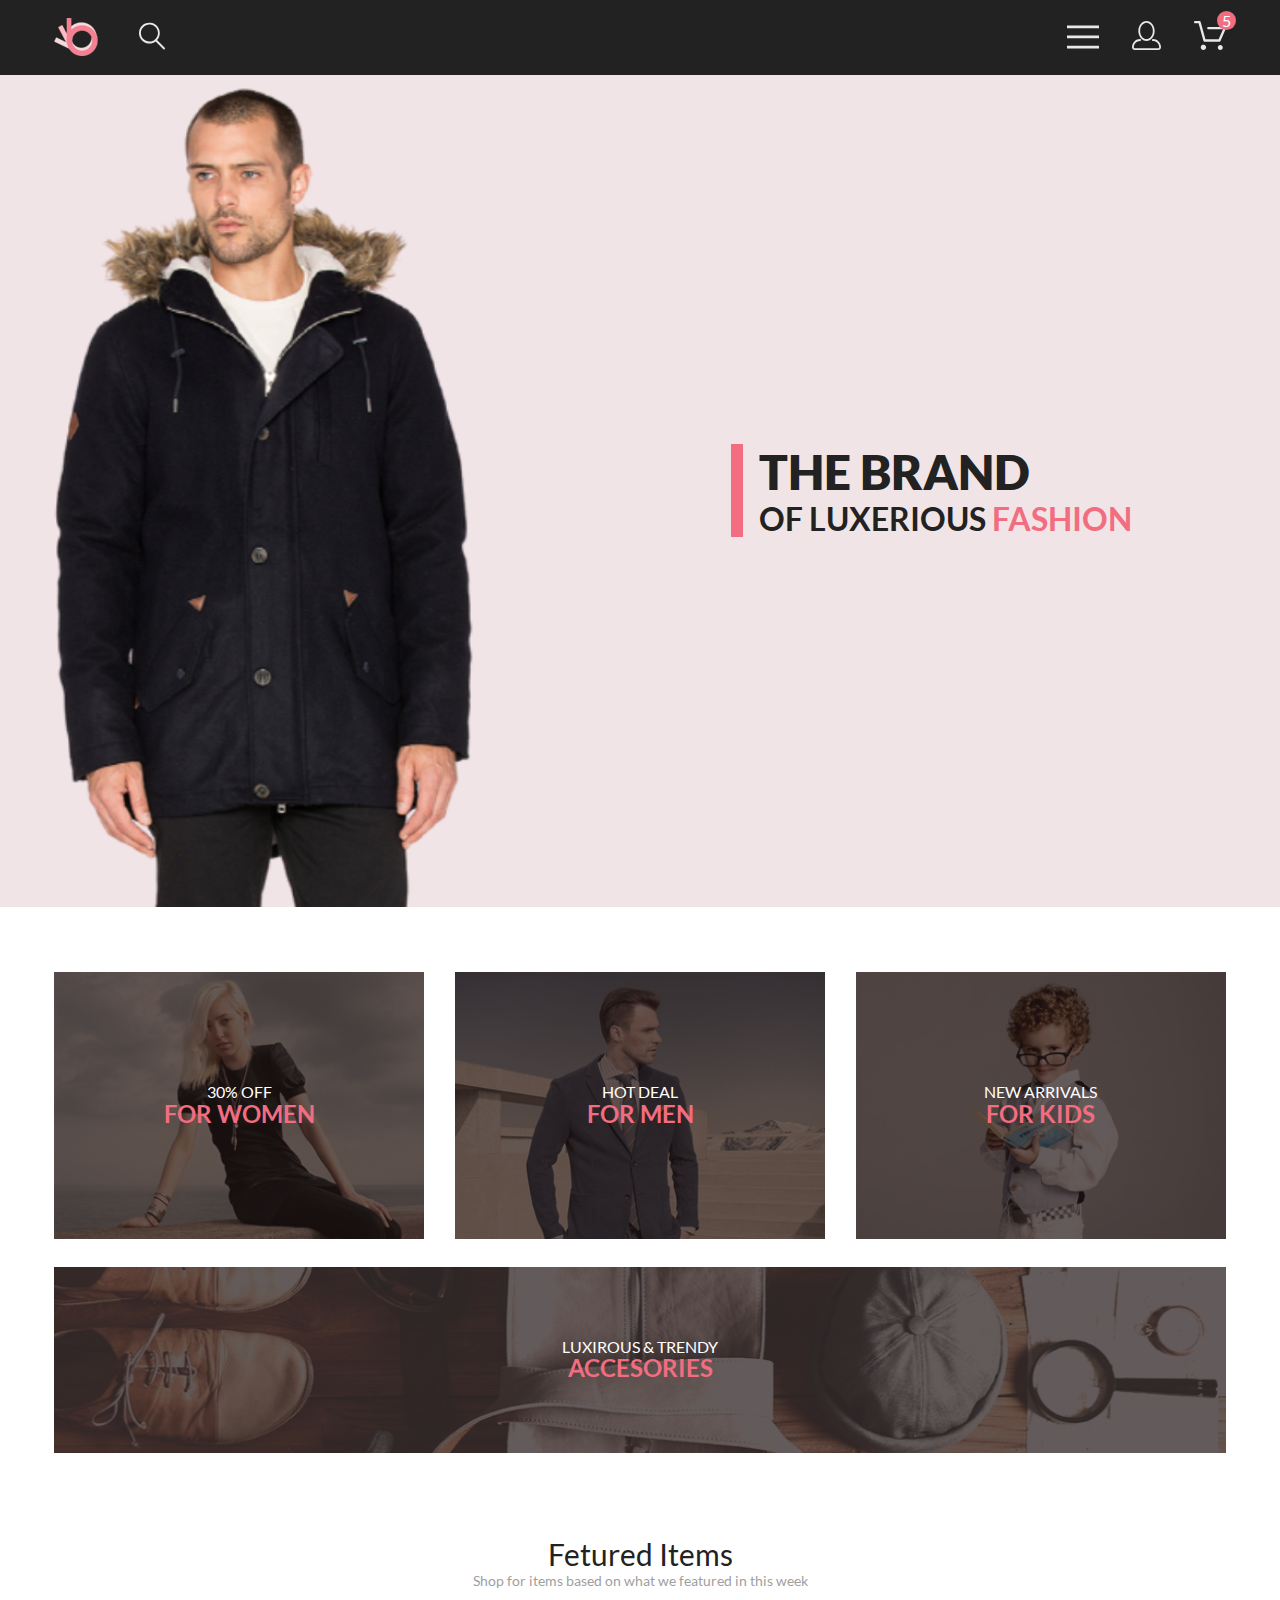
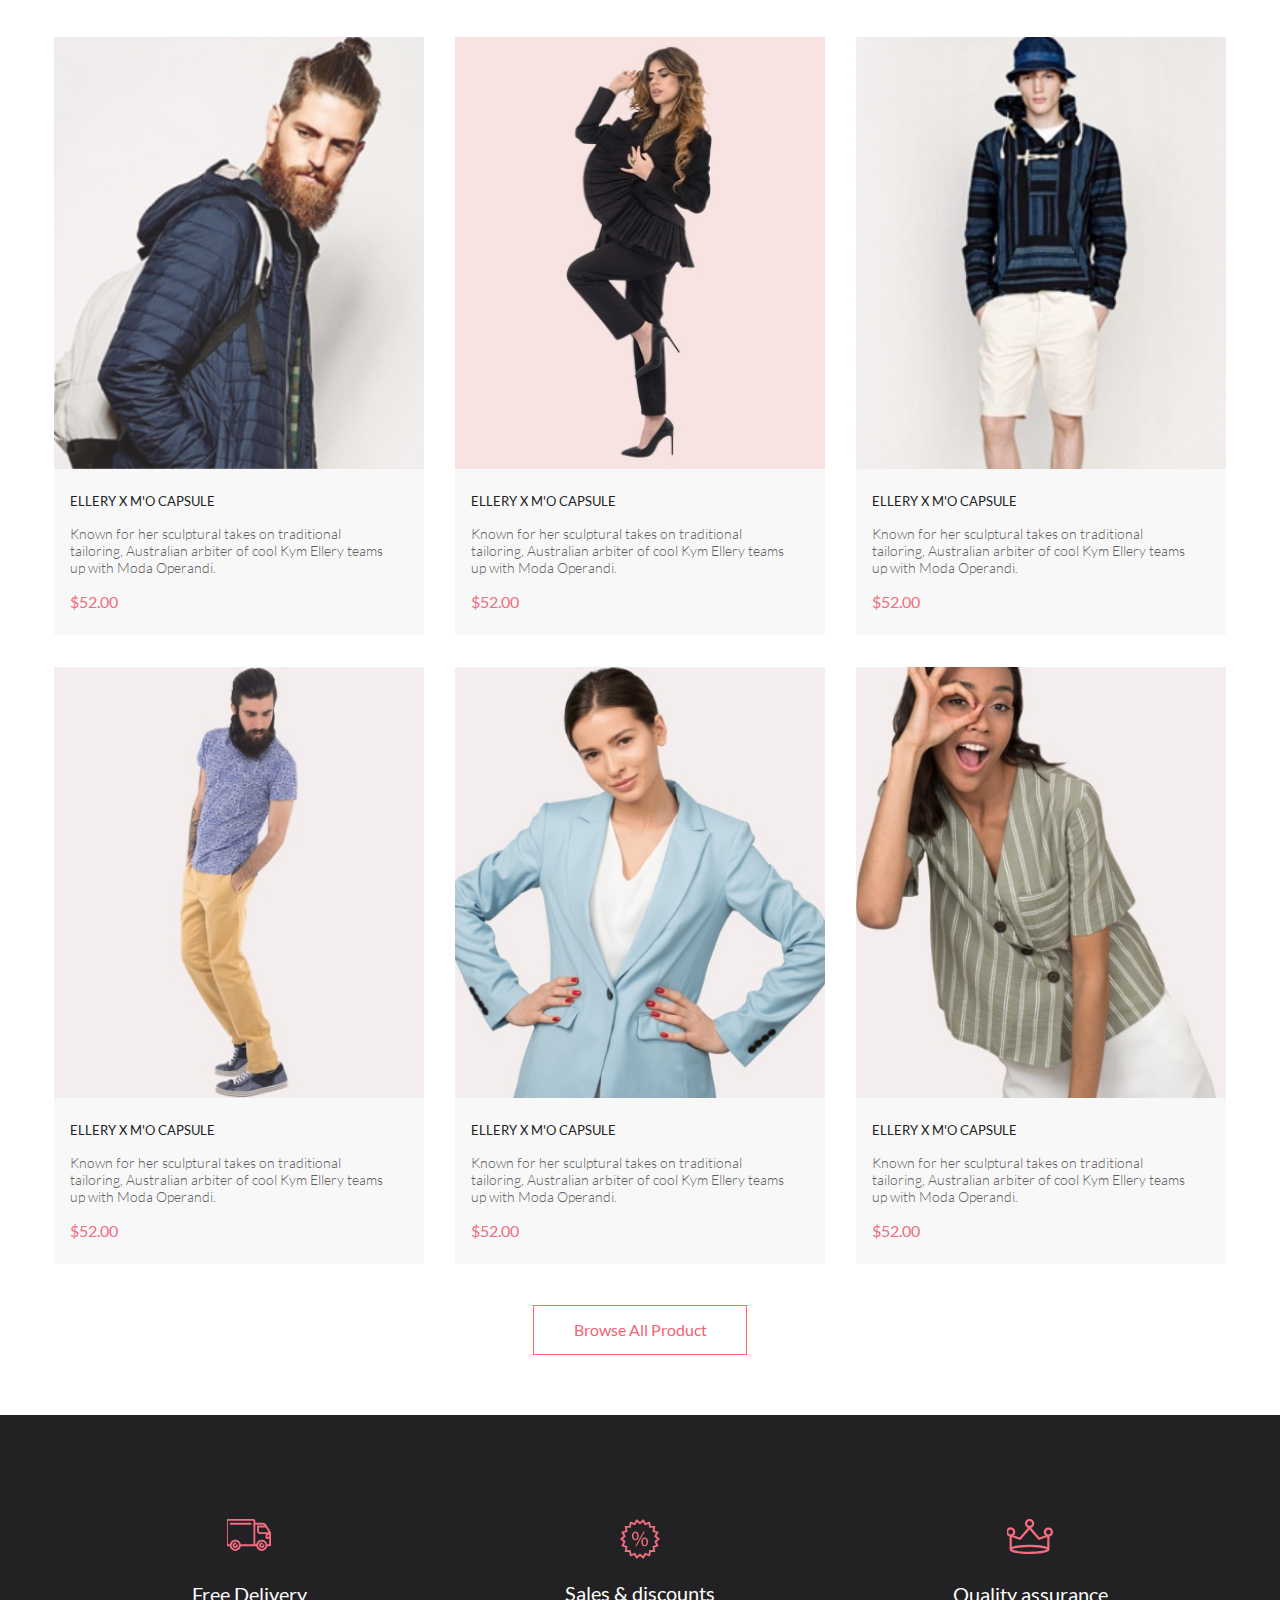
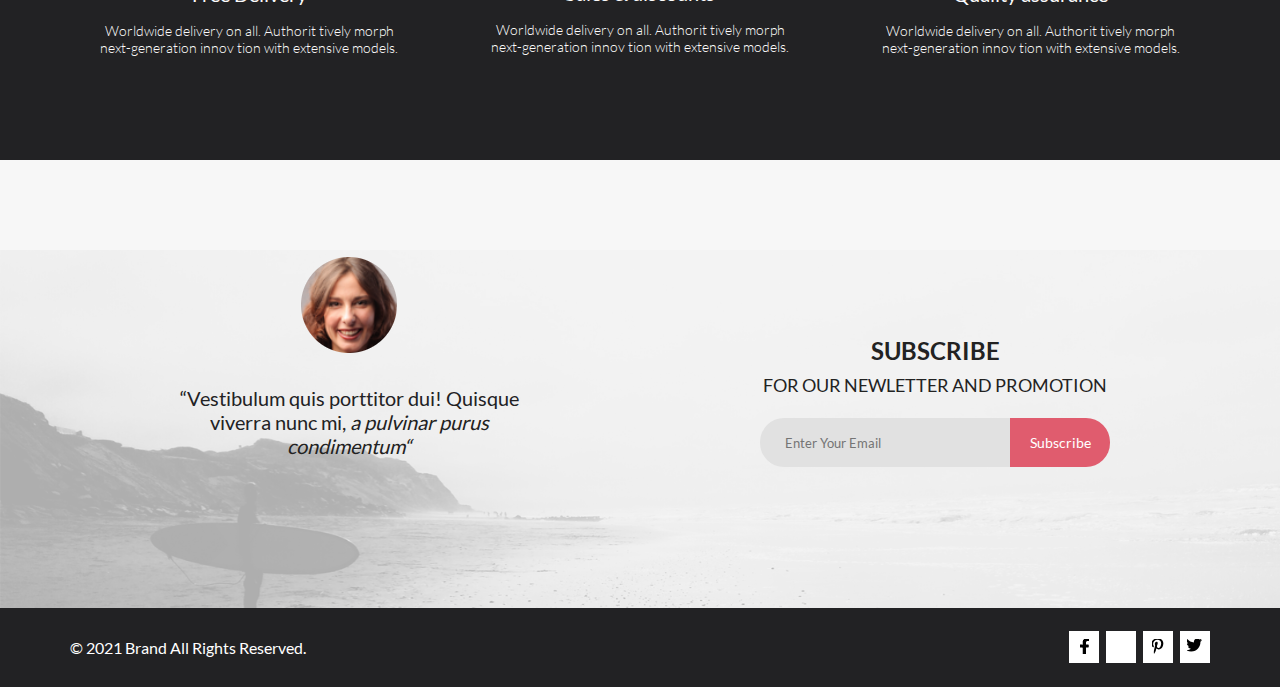
==== index.html @ 47e3161b "hw_14 mobile" ====
<!DOCTYPE html>
<html lang="en">
  <head>
    <meta charset="UTF-8" />
    <meta name="viewport" content="width=device-width, initial-scale=1.0" />
    <link rel="stylesheet" href="./css/fonts.css" />
    <link rel="stylesheet" href="./css/style.css" />
    <title>Luxerious Fashion</title>
  </head>
  <body>
    <header class="header">
      <div class="header__top">
        <div class="center flex">
          <div class="left">
            <img src="./img/header/logo.svg" alt="logo" class="logo" /><img
              src="./img/header/loupe.svg"
              alt="loupe"
              class="loupe"
            />
          </div>
          <div class="right">
            <img src="./img/header/menu.svg" alt="menu" class="menu" />
            <a href="#">
              <img src="./img/header/user.svg" alt="user" class="user" />
            </a>
            <a href="#">
              <img src="./img/header/basket.svg" alt="basket" class="basket" />
            </a>
            <div class="basket_count">5</div>
          </div>
        </div>
      </div>

      <div class="header__main">
        <div class="center flex">
          <img src="./img/header/img.png" alt="img" class="header__img" />
          <div class="header__title">
            <h1 class="header_title">THE BRAND</h1>
            <p class="subtitle">
              OF LUXERIOUS <span class="subtitle_red">FASHION</span>
            </p>
          </div>
        </div>
      </div>
    </header>

    <main class="main center">
      <div class="offer">
        <div class="offer__box">
          <img src="./img/offer/1.jpeg" alt="img" class="offer__img" />
          <div class="transparency"></div>
          <a class="content" href="#">
            <p class="offer__subtitle">30% OFF</p>
            <h2 class="offer__title">FOR WOMEN</h2>
          </a>
        </div>
        <div class="offer__box">
          <img src="./img/offer/2.jpeg" alt="img" class="offer__img" />
          <div class="transparency"></div>
          <a class="content" href="#">
            <p class="offer__subtitle">HOT DEAL</p>
            <h2 class="offer__title">FOR MEN</h2>
          </a>
        </div>
        <div class="offer__box">
          <img src="./img/offer/3.jpeg" alt="img" class="offer__img" />
          <div class="transparency"></div>
          <a class="content" href="#">
            <p class="offer__subtitle">NEW ARRIVALS</p>
            <h2 class="offer__title">FOR KIDS</h2>
          </a>
        </div>
        <div class="offer__box box4">
          <img src="./img/offer/4.jpeg" alt="img" class="offer__img box4img" />
          <div class="transparency"></div>
          <a class="content" href="#">
            <p class="offer__subtitle">LUXIROUS & TRENDY</p>
            <h2 class="offer__title">ACCESORIES</h2>
          </a>
        </div>
      </div>

      <div class="products">
        <h3 class="prodacts__title">Fetured Items</h3>
        <p class="products__subtitle">
          Shop for items based on what we featured in this week
        </p>

        <div class="products__container">
          <div class="products__item">
            <div class="producta__img_box flex">
              <img
                src="./img/products/1.jpeg"
                alt="image"
                class="products__img"
              />
              <div class="hover flex">
                <a href="#" class="hover_btn flex">
                  <img
                    src="./img/products/hover_icon.svg"
                    alt="icon"
                    class="hover_icon"
                  />
                  Add to Cart
                </a>
              </div>
            </div>
            <div class="products__content">
              <h4 class="products__name">ELLERY X M'O CAPSULE</h4>
              <p class="products__description">
                Known for her sculptural takes on traditional tailoring,
                Australian arbiter of cool Kym Ellery teams up with Moda
                Operandi.
              </p>
              <p class="products__price">$52.00</p>
            </div>
          </div>
          <div class="products__item">
            <div class="producta__img_box flex">
              <img
                src="./img/products/2.jpeg"
                alt="image"
                class="products__img"
              />
              <div class="hover flex">
                <a href="#" class="hover_btn flex">
                  <img
                    src="./img/products/hover_icon.svg"
                    alt="icon"
                    class="hover_icon"
                  />
                  Add to Cart
                </a>
              </div>
            </div>
            <div class="products__content">
              <h4 class="products__name">ELLERY X M'O CAPSULE</h4>
              <p class="products__description">
                Known for her sculptural takes on traditional tailoring,
                Australian arbiter of cool Kym Ellery teams up with Moda
                Operandi.
              </p>
              <p class="products__price">$52.00</p>
            </div>
          </div>
          <div class="products__item">
            <div class="producta__img_box flex">
              <img
                src="./img/products/3.jpeg"
                alt="image"
                class="products__img"
              />
              <div class="hover flex">
                <a href="#" class="hover_btn flex">
                  <img
                    src="./img/products/hover_icon.svg"
                    alt="icon"
                    class="hover_icon"
                  />
                  Add to Cart
                </a>
              </div>
            </div>
            <div class="products__content">
              <h4 class="products__name">ELLERY X M'O CAPSULE</h4>
              <p class="products__description">
                Known for her sculptural takes on traditional tailoring,
                Australian arbiter of cool Kym Ellery teams up with Moda
                Operandi.
              </p>
              <p class="products__price">$52.00</p>
            </div>
          </div>
          <div class="products__item">
            <div class="producta__img_box flex">
              <img
                src="./img/products/4.jpeg"
                alt="image"
                class="products__img"
              />
              <div class="hover flex">
                <a href="#" class="hover_btn flex">
                  <img
                    src="./img/products/hover_icon.svg"
                    alt="icon"
                    class="hover_icon"
                  />
                  Add to Cart
                </a>
              </div>
            </div>
            <div class="products__content">
              <h4 class="products__name">ELLERY X M'O CAPSULE</h4>
              <p class="products__description">
                Known for her sculptural takes on traditional tailoring,
                Australian arbiter of cool Kym Ellery teams up with Moda
                Operandi.
              </p>
              <p class="products__price">$52.00</p>
            </div>
          </div>
          <div class="products__item">
            <div class="producta__img_box flex">
              <img
                src="./img/products/5.jpeg"
                alt="image"
                class="products__img"
              />
              <div class="hover flex">
                <a href="#" class="hover_btn flex">
                  <img
                    src="./img/products/hover_icon.svg"
                    alt="icon"
                    class="hover_icon"
                  />
                  Add to Cart
                </a>
              </div>
            </div>
            <div class="products__content">
              <h4 class="products__name">ELLERY X M'O CAPSULE</h4>
              <p class="products__description">
                Known for her sculptural takes on traditional tailoring,
                Australian arbiter of cool Kym Ellery teams up with Moda
                Operandi.
              </p>
              <p class="products__price">$52.00</p>
            </div>
          </div>
          <div class="products__item">
            <div class="producta__img_box flex">
              <img
                src="./img/products/6.jpeg"
                alt="image"
                class="products__img"
              />
              <div class="hover flex">
                <a href="#" class="hover_btn flex">
                  <img
                    src="./img/products/hover_icon.svg"
                    alt="icon"
                    class="hover_icon"
                  />
                  Add to Cart
                </a>
              </div>
            </div>
            <div class="products__content">
              <h4 class="products__name">ELLERY X M'O CAPSULE</h4>
              <p class="products__description">
                Known for her sculptural takes on traditional tailoring,
                Australian arbiter of cool Kym Ellery teams up with Moda
                Operandi.
              </p>
              <p class="products__price">$52.00</p>
            </div>
          </div>
        </div>
        <a class="products__button flex" href="#">Browse All Product</a>
      </div>
    </main>

    <footer>
      <div class="footer__top flex padding_center">
        <div class="footer__top_item">
          <img src="./img/footer/icon1.svg" alt="icon" class="footer__icon1" />
          <h4 class="footer__top_title">Free Delivery</h4>
          <p class="footer__top_text">
            Worldwide delivery on all. Authorit tively morph next-generation
            innov tion with extensive models.
          </p>
        </div>
        <div class="footer__top_item">
          <img src="./img/footer/icon2.svg" alt="icon" class="footer__icon2" />
          <h4 class="footer__top_title">Sales & discounts</h4>
          <p class="footer__top_text">
            Worldwide delivery on all. Authorit tively morph next-generation
            innov tion with extensive models.
          </p>
        </div>
        <div class="footer__top_item">
          <img src="./img/footer/icon3.svg" alt="icon" class="footer__icon3" />
          <h4 class="footer__top_title">Quality assurance</h4>
          <p class="footer__top_text">
            Worldwide delivery on all. Authorit tively morph next-generation
            innov tion with extensive models.
          </p>
        </div>
      </div>

      <div class="footer__main">
        <div class="footer__transparensy">
          <div class="footer__main_container flex padding_center">
            <div class="footer__main_left">
              <img
                src="./img/footer/Intersect.png"
                alt="avatar"
                class="avatar"
              />
              <p class="left_text">
                “Vestibulum quis porttitor dui! Quisque viverra nunc mi,
                <i
                  >a pulvinar purus<br />
                  condimentum“</i
                >
              </p>
            </div>
            <div class="footer__main_right">
              <h3 class="right_title">SUBSCRIBE</h3>
              <p class="right_subtitle">FOR OUR NEWLETTER AND PROMOTION</p>
              <form class="form" action="#">
                <input
                  class="input"
                  type="email"
                  placeholder="Enter Your Email" required
                />
                <button class="subscribe_btn" type="submit">Subscribe</button>
              </form>
            </div>
          </div>
        </div>
      </div>

      <div class="footer__bottom padding_center flex">
        <p class="footer__copyright">© 2021 Brand All Rights Reserved.</p>
        <div class="social flex">
          <a href="#" class="social_wrop">
            <img
              class="social_img"
              src="./img/footer/fasebook.png"
              alt="social"
            />
          </a>
          <a href="#" class="social_wrop">
            <img
              class="social_img"
              src="./img/footer/instagramm.svg"
              alt="social"
            />
          </a>
          <a href="#" class="social_wrop">
            <img
              class="social_img"
              src="./img/footer/pinterest.svg"
              alt="social"
            />
          </a>
          <a href="#" class="social_wrop">
            <img
              class="social_img"
              src="./img/footer/twitter.svg"
              alt="social"
            />
          </a>
        </div>
      </div>
    </footer>
  </body>
</html>
---- css/fonts.css ----
@font-face {
    font-family: Lato;
    font-weight: 900;
    font-style: normal;
    src: local("Lato"),
         url("../fonts/Lato-Black.woff2") format('woff2'),
         url("../fonts/Lato-Black.woff") format('woff'),
         url("../fonts/Lato-Black.eot") format('eot');
    font-display: swap;
  }
  @font-face {
    font-family: Lato;
    font-weight: 700;
    font-style: normal;
    src: local("Lato"),
         url("../fonts/Lato-Bold.woff2") format('woff2'),
         url("../fonts/Lato-Bold.woff") format('woff'),
         url("../fonts/Lato-Bold.eot") format('eot');
    font-display: swap; 
    /* При такой стратегии браузер практически сразу отображает текст запасным шрифтом, а затем, когда подгружен нужный шрифт, переключается на него. */
  }
  @font-face {
    font-family: Lato;
    font-weight: 400;
    font-style: normal;
    src: local("Lato"),
         url("../fonts/Lato-Regular.woff2") format('woff2'),
         url("../fonts/Lato-Regular.woff") format('woff'),
         url("../fonts/Lato-Regular.eot") format('eot');
    font-display: swap;
  }

@font-face {
    font-family: Lato;
    font-weight: 300;
    src: local("Lato"),
         url("../fonts/Lato-Light.woff2") format("woff2"),
         url("../fonts/Lato-Light.woff") format("woff"),
         url("../fonts/Lato-Light.eot") format("eot");
         font-display: swap;
}
---- css/style.css ----
*{
    margin: 0;
    padding: 0;
    font-family: Lato, sans-serif;
    color: rgb(34, 34, 34);
}
a{
     text-decoration: none;
}

/* ============================================================== */
.center{
     max-width: 1172px;
     margin: 0 auto;
     padding: 0 16px 0 16px;
}
.padding_center{
     padding-left: calc(50% - 586px);
     padding-right: calc(50% - 586px);
}
.flex{
     display: flex;
     justify-content: space-between;
     align-items: center;
}

/* ============================================================== */
.header__top{
     background-color: rgb(34, 34, 34);
     min-height: 57px;
     padding-top: 18px;

}
.left{
     gap: 41px;
     display: flex;
}
.right{
     gap: 33px;
     display: flex;
     position: relative;
}
.basket_count{
     width: 19px;
     height: 19px;
     background-color: rgb(241, 109, 127);
     border-radius: 50%;
     position: absolute;
     right: -10px;
     top: -10px;
     color: white;
     text-align: center;
}

.header__main{
     background-color: rgb(241, 228, 230);
     justify-content: space-between;
}
.header__img{
     width: 35.85%;
}
.header__title{
     padding-left: 16px;
     border-left: 12px solid rgb(241, 109, 127);
     margin-right: 7.31vw;
     
}
.header_title{
     font-weight: 900;
     font-size: 48px;
     line-height: 116%;
}
.subtitle{font-weight: 700;
font-size: 32px;
line-height: 116%;
}
.subtitle_red{
     color: rgb(241, 109, 127);
}
/* =============================================================== */
/* =============================================================== */

.offer{
     padding-top: 65px;
     display: grid;
     grid-template-columns: repeat(3, 1fr);
     gap: 2.63%;
}
.box4{
     grid-column: 1/4;
     grid-row: 2/3;
     margin-top: 16px;
}

.offer__box{
     position: relative;
     display: flex;
     align-items: center;
     justify-content: center;
     transition: all 0.4s;
}
/* .offer__box:hover{
     .transparency{
          background-color: rgba(33, 22, 22, 0.0);
     }
}     */
.transparency{
     position: absolute;
     width: 100%;
     height: 100%;
     z-index: 2;
     background-color: rgba(33, 22, 22, 0.7);
}
.offer__img{
     width: 100%;
}
.content{
     position: absolute;
     z-index: 3;
     text-align: center;
     padding: 30px;
}
.offer__title{
     color: rgb(241, 109, 127);
     font-weight: 700;
     font-size: 24px;
     line-height: 110%;
}
.offer__subtitle{
     font-weight: 400;
     font-size: 16px;
     color: rgb(255, 255, 255);
     line-height: 110%;
}
/* =============================================================== */
/* =============================================================== */

.products{
     text-align: center;
     margin-top: 96px;

}
.prodacts__title{
     font-weight: 400;
     font-size: 30px;
     line-height: 36px;
}
.products__subtitle{
     font-weight: 400;
     font-size: 14px;
     line-height: 17px;
     color: rgb(159, 159, 159);
     padding-bottom: 48px;
}
/* ======================= */
.products__container{
     display: grid;
     grid-template-columns: repeat(3, 1fr);
     gap: 2.63%;
     padding-bottom: 24px;
}
.products__item{
     display: flex;
     flex-wrap: wrap;
     transition: all 0.4s;
}
.products__item:hover{
     .hover{
          display: flex;
     }
}

.products__content{
     padding: 24px 28px 24px 16px;
     text-align: left;
     background-color: rgb(248, 248, 248);
     width: 100%;
}
.products__img{
     display: block;
     width: 100%;
}
.products__name{
     font-weight: 400;
     font-size: 13px;
     line-height: 16px;
     padding-bottom: 16px;
}
.products__description{
     font-weight: 300;
     font-size: 14px;
     line-height: 17px;
     color: rgb(93, 93, 93);
     max-width: 315px;
}
.products__price{
     color: rgb(241, 109, 127);
     font-weight: 400;
     font-size: 16px;
     line-height: 19px;
     padding-top: 16px;
}
.producta__img_box {
     width: 100%;
     position: relative;
}

.hover{
     display: none;
     position: absolute;
     z-index: 2;
     width: 100%;
     height: 100%;
     background-color: rgba(58, 56, 56, 0.86);
     justify-content: center;

}
.hover_btn{
     color: rgb(255, 255, 255);
     font-weight: 400;
     font-size: 14px;
     line-height: 17px;
     border: 1px solid rgb(255, 255, 255);
     width: 139px;
     height: 44px;
     gap: 11px;
     justify-content: center;
}

/* ========================== */

.products__button{
     width: 212px;
     height: 48px;
     margin: 48px auto 60px auto;
     color: rgb(242, 99, 118);
     font-weight: 400;
     font-size: 16px;
     line-height: 19px;
     border: 1px solid #FF6A6A;
     justify-content: center;
}
.products__button:hover{
     background-color: rgb(242, 99, 118);
     color: white;
}

/* =============================================================== */
/* =============================================================== */

.footer__top{
     background-color: rgb(34, 34, 36);
     padding-top: 80px;
     padding-bottom: 80px;
}
.footer__top_item{
     padding: 24px;
     text-align: center;
}

.footer__icon1{
     padding-bottom: 28.07px;
}
.footer__icon2{
     padding-bottom: 19.07px;
}
.footer__icon3{
     padding-bottom: 25.06px;
}
.footer__top_title{
     font-weight: 400;
     font-size: 19.96px;
     line-height: 24px;
     color: rgb(251, 251, 251);
}
.footer__top_text{
     max-width: 360px;
     font-weight: 300;
     font-size: 13.97px;
     line-height: 17px;
     color: rgb(251, 251, 251);
     padding: 16px 16px 0 16px;
}
/* ======================*/

.footer__main{
     min-height: 448px;
     max-height: 614px;
     background-image: 
     url("../img/footer/fon.jpeg");
     background-position: bottom;
     background-repeat: no-repeat;
     background-size: 100%;
}
.footer__transparensy{
     position: absolute;
     z-index: 1;
     width: 100%;
     min-height: 448px;
     max-height: 614px;
     background-color: rgba(244, 244, 244, 0.7);
}
.footer__main_container{
     justify-content: space-around;
}
.footer__main_left{
     margin-top: 97px;
     margin-bottom: 126px;
     text-align: center;
}
.left_text{
     padding-top: 30px;
     padding-bottom: 20px;
     font-weight: 400;
     font-size: 20px;
     color: rgb(34, 34, 36);
     max-width: 359.45px;
}
.footer__main_right{
     color: rgb(34, 34, 36);
     text-align: center;
     margin-top: 53px;
}
.right_title{
     font-weight: 700;
     font-size: 24px;
     line-height: 2px;
     padding-bottom: 32px;
}
.right_subtitle{
     font-weight: 400;
     font-size: 18px;
     line-height: 2px;
     padding-bottom: 32px;

}
.input{
     width: 226px;
     height: 49px;
     background-color: rgb(225, 225, 225);
     border: 0;
     border-radius: 24px 0 0 24px;
     padding-left: 25px;
}
.subscribe_btn{
     background-color: rgb(224, 92, 110);
     width: 100px;
     height: 49px;
     border-radius: 0 24px 24px 0;
     border: 0;
     color: white;
     font-weight: 400;
     font-size: 14px;
     line-height: 17px;
     margin-left: -4px;
}
     
/* ======================*/
.footer__bottom{
     height: 79px;
     background-color: rgb(34, 34, 36);
}
.footer__copyright{
     font-weight: 400;
     font-size: 16px;
     line-height: 19px;
     color: white;
     display: block;
     margin-left: 16px;
}
.social{
     width: 148px;
     margin-right: 16px;
}
.social_wrop{

     width: 31.45px;
     height: 32px;
     margin-left: 7.29px;
     background-color: #fff;
     text-align: center;
}
.social_wrop:hover{
     background-color: rgb(241, 109, 127);
     color: white;
}
.social_img{
     padding-top: 8px;
}
/* =============================================================== */
/* =============================================================== */


@media screen and (max-width: 1024px) {
     .center{
          max-width: 768px;
     }
     .logo {
          padding-left: 16px;
     }
     .basket{
          padding-right: 16px;
     }
     .basket_count{
          right: 6px;
          top: -10px;
     
     }
     .header_title{
          font-size: 44px;
     }
     .subtitle{
          font-size: 24px;
     }
     .header__title{
          margin-right: 4.43vw;
          min-height: 92px;
     }
     .header__img{
          width: 186px;
          margin-left: 11.72vw;
     }
     .box4{
          margin-top: 10px;
     }
     .products{
          margin-top: 109px;
     }
     .products__container{
          gap: 16px;
          grid-template-columns: repeat(2, 1fr);
          padding-bottom: 0;
     }
     .products__button{
          margin: 32.5px auto 64.5px auto;
     }
     .footer__top{
          padding-top: 48px;
          padding-bottom: 64px;
          /* padding-left: calc(50% - 393px);
          padding-right: calc(50% - 393px); */
          flex-direction: column;
     }
     .footer__main, .footer__transparensy{
          height: 614px;
     }
     .footer__main{
          background-image: url("../img/footer/ipad_fon.jpeg");
          width: 100vw;
          background-position: bottom -80px left -10px;
     }
     .footer__main_container{
          flex-direction: column;
          justify-content: start;
     }
     .footer__main_left{
          margin-top: 64px;
          margin-bottom: 48px;
     }

     .footer__main_right{
          margin-top: 0;
     }
}
@media screen and (max-width: 767px){
     .center{
          max-width: 375px;
     }
     .padding_center{
          padding-left: calc(50% - 187.5px);
          padding-right: calc(50% - 187.5px);
     }
     .right{gap: 0;}
     .basket{display: none;}
     .header__img{display: none;}
     .user{display: none;}
     .basket_count{display: none;}

     .header__main{
          min-height: 363px;
          display: flex;
          justify-content: center;
          align-items: center;
     }
     .header__title{
          padding-left: 15px;
          margin-right: 0;

     }
     .header_title{
          font-size: 38px;
     }
     .subtitle{
          font-size: 20px;
     }
     .main{
          padding: 0 8px 0 8px;
     }
     .products__container{
          gap: 15.61px;
          grid-template-columns: 1fr;
          padding-bottom: 0;
     }
     .offer{
          padding-top: 65px;
          margin-left: 8px;
          margin-right: 8px;
          display: flex;
          flex-direction: column;
          gap: 32px;
     }
     .box4img{display: none;}
     .box4{
          background-image: url("../img/offer/4_mbl.jpeg");
          height: 110.76px;
          margin-top: 0;
     }
     .products{
          margin-top: 64px;
     }
     .products__subtitle{
          padding-bottom: 57.7px;
     }
     .products__button{
          margin: 40.61px auto 96px auto;
     }
     .footer__top{
          padding-top: 48px;
          padding-bottom: 81px;
          gap: 46.7px;
     }
     .footer__top_item{
          padding-top: 0;
          padding-bottom: 0;
     }
     .left_text{
          font-size: 18px;
     }
     .right_subtitle{
          font-size: 14px;
          padding-bottom: 22.15px;
     
     }
     .footer__main{
          background-position: center ;
          background-size: cover;
     }
     .footer__bottom{
          flex-direction: column-reverse;
          padding-top: 43px;
          padding-bottom: 9px;
          gap: 40px;
     }

}
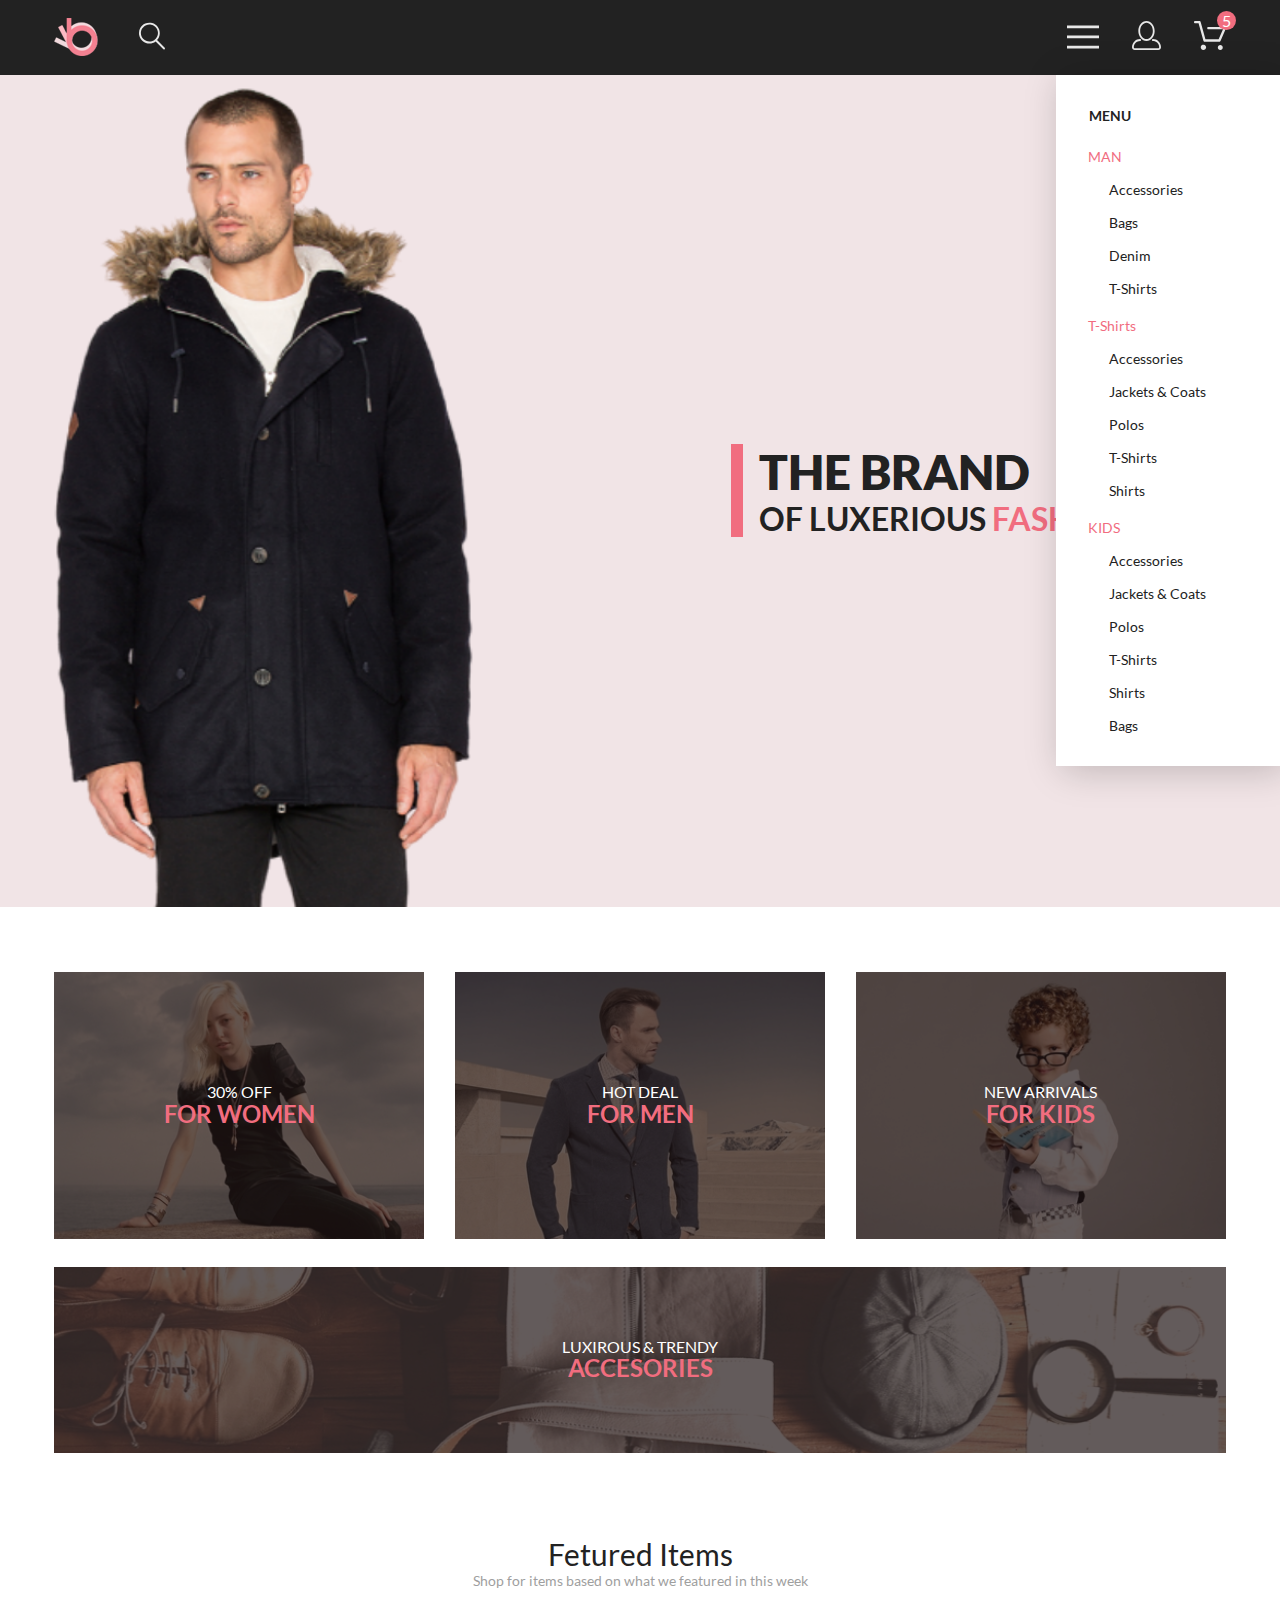
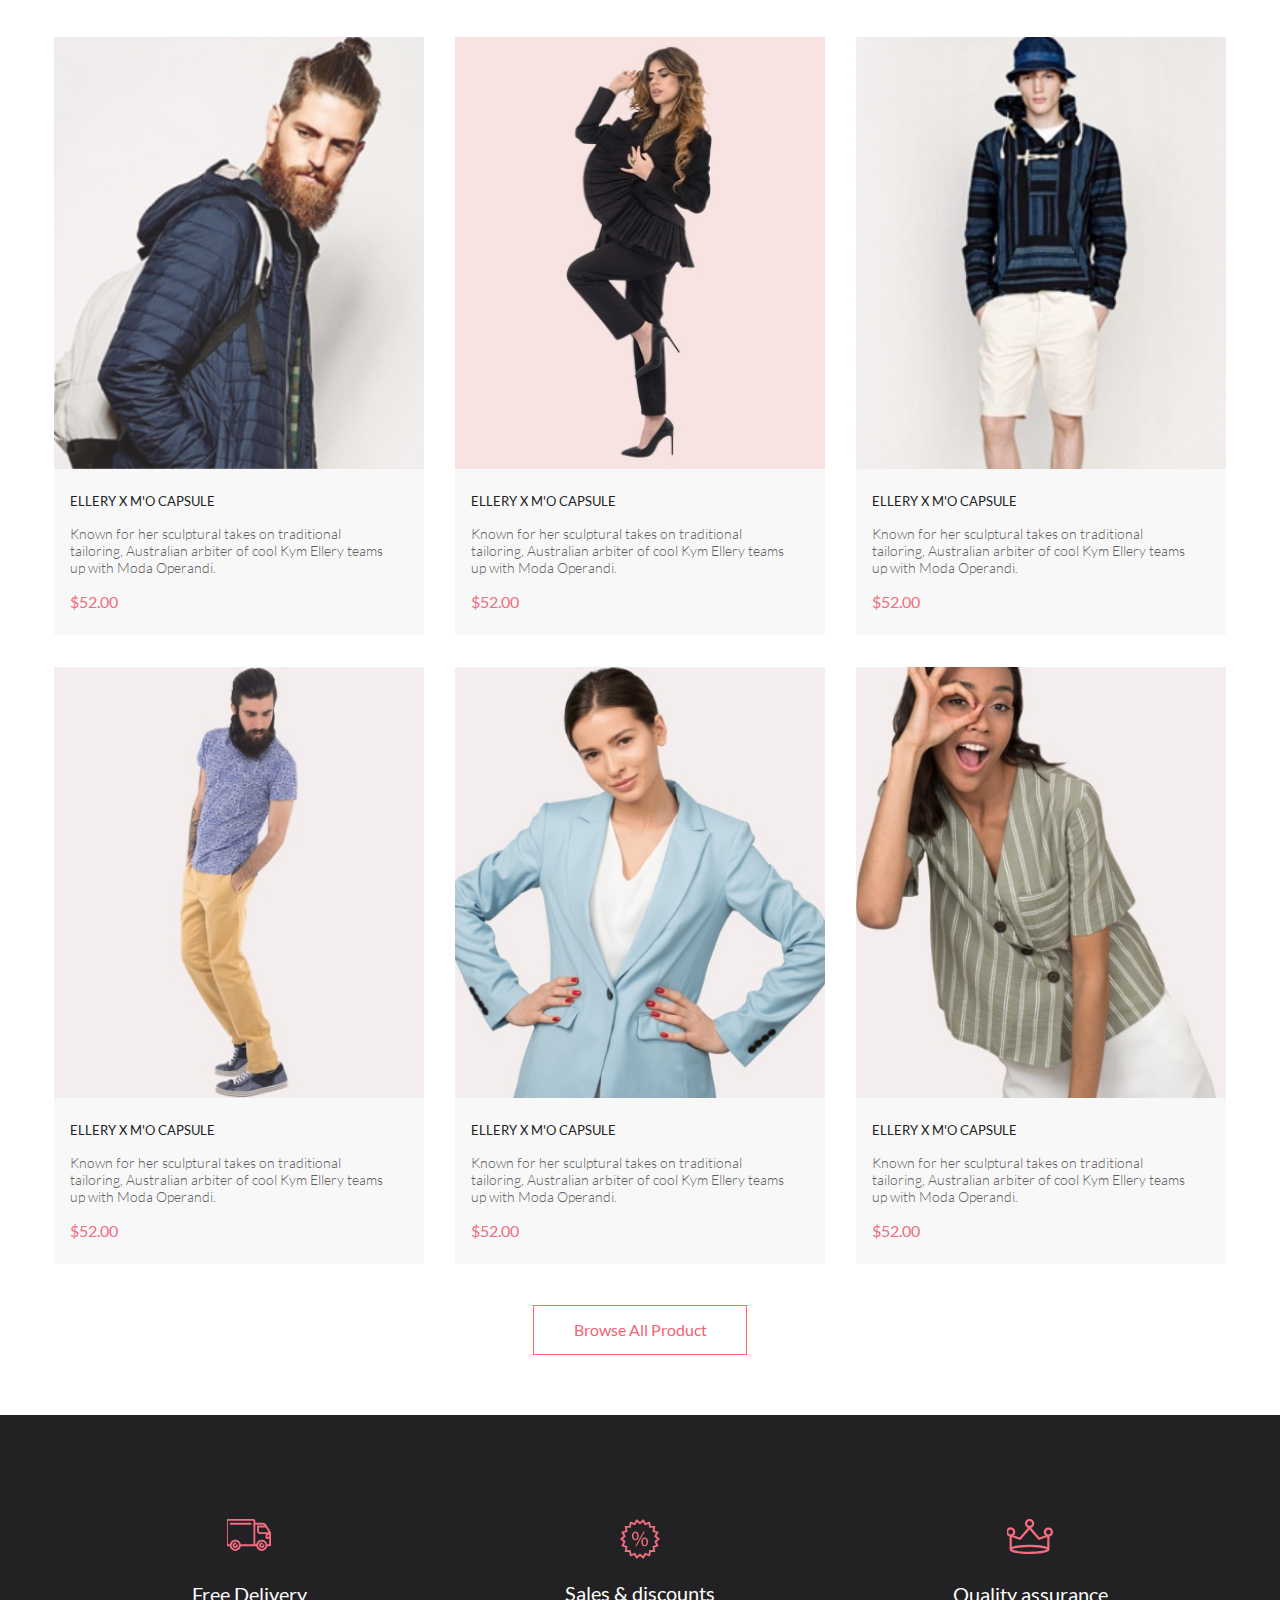
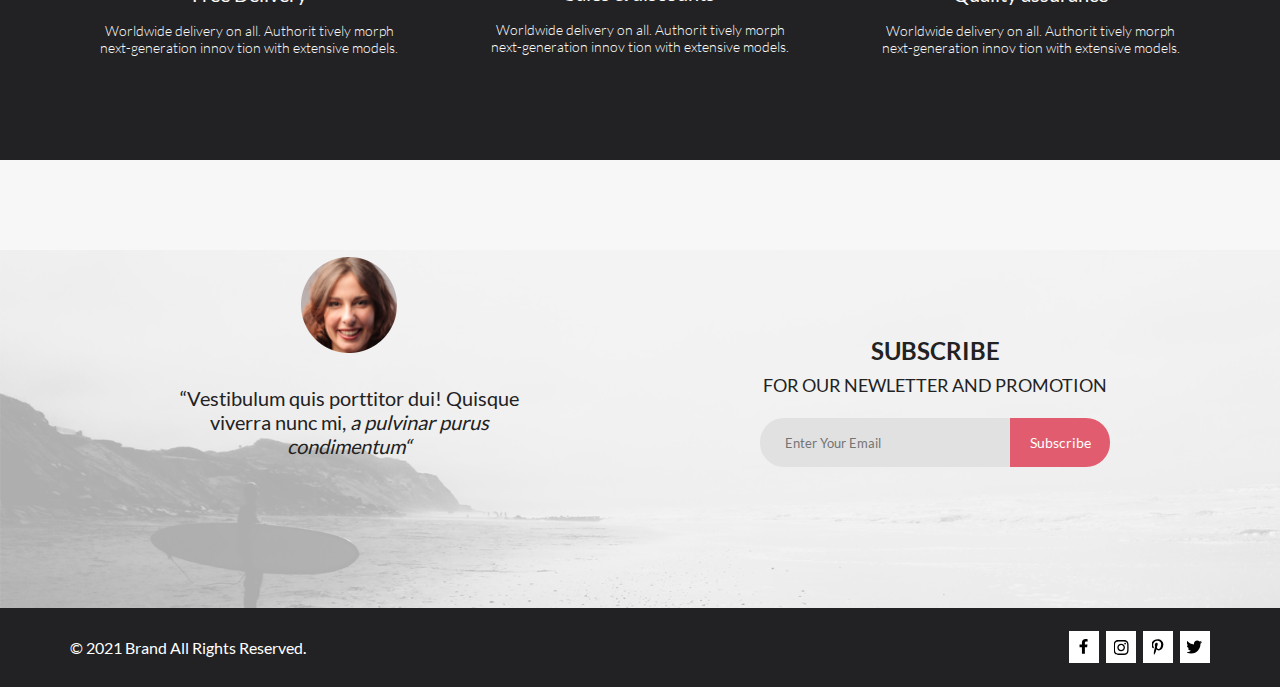
==== commit 7839246c: "hw_16 hover" ====
--- a/index.html
+++ b/index.html
@@ -19,7 +19,7 @@
             />
           </div>
           <div class="right">
-            <img src="./img/header/menu.svg" alt="menu" class="menu" />
+            <img src="./img/header/menu.svg" alt="menu" class="menu_img" />
             <a href="#">
               <img src="./img/header/user.svg" alt="user" class="user" />
             </a>
@@ -40,6 +40,30 @@
               OF LUXERIOUS <span class="subtitle_red">FASHION</span>
             </p>
           </div>
+        </div>
+        <div class="menu">
+          <h5 class="menu_title">MENU</h5>
+          <ul class="menu_item">MAN
+            <li class="menu_list"><a href="#" class="menu_link">Accessories</a></li>
+            <li class="menu_list"><a href="#" class="menu_link">Bags</a></li>
+            <li class="menu_list"><a href="#" class="menu_link">Denim</a></li>
+            <li class="menu_list"><a href="#" class="menu_link">T-Shirts</a></li>
+          </ul>
+          <ul class="menu_item">T-Shirts
+            <li class="menu_list"><a href="#" class="menu_link">Accessories</a></li>
+            <li class="menu_list"><a href="#" class="menu_link">Jackets & Coats</a></li>
+            <li class="menu_list"><a href="#" class="menu_link">Polos</a></li>
+            <li class="menu_list"><a href="#" class="menu_link">T-Shirts</a></li>
+            <li class="menu_list"><a href="#" class="menu_link">Shirts</a></li>
+          </ul>
+          <ul class="menu_item">KIDS
+            <li class="menu_list"><a href="#" class="menu_link">Accessories</a></li>
+            <li class="menu_list"><a href="#" class="menu_link">Jackets & Coats</a></li>
+            <li class="menu_list"><a href="#" class="menu_link">Polos</a></li>
+            <li class="menu_list"><a href="#" class="menu_link">T-Shirts</a></li>
+            <li class="menu_list"><a href="#" class="menu_link">Shirts</a></li>
+            <li class="menu_list"><a href="#" class="menu_link">Bags</a></li>
+          </ul>
         </div>
       </div>
     </header>
@@ -325,32 +349,37 @@
         <p class="footer__copyright">© 2021 Brand All Rights Reserved.</p>
         <div class="social flex">
           <a href="#" class="social_wrop">
-            <img
-              class="social_img"
-              src="./img/footer/fasebook.png"
-              alt="social"
-            />
+            <svg width="10.000000" height="16.000000" viewBox="0 0 10 16" fill="none" xmlns="http://www.w3.org/2000/svg" xmlns:xlink="http://www.w3.org/1999/xlink">
+              <rect id="facebook-f-brands (3) 1" width="9.932734" height="16.000000" transform="translate(-0.073975 0.000000)" fill="#FFFFFF" fill-opacity="0"/>
+              <g clip-path="url(#clip190_1606)">
+                <path id="Vector" class="social_img" d="M8.08 8.28L8.5 5.61L5.89 5.61L5.89 3.88C5.89 3.15 6.25 2.44 7.42 2.44L8.61 2.44L8.61 0.17C8.61 0.17 7.53 0 6.5 0C4.35 0 2.94 1.27 2.94 3.58L2.94 5.61L0.54 5.61L0.54 8.28L2.94 8.28L2.94 14.72L5.89 14.72L5.89 8.28L8.08 8.28Z" fill="#000000" fill-opacity="1.000000" fill-rule="nonzero"/>
+              </g>
+            </svg>
+            
           </a>
           <a href="#" class="social_wrop">
-            <img
-              class="social_img"
-              src="./img/footer/instagramm.svg"
-              alt="social"
-            />
+            <svg width="15.000000" height="17.000000" viewBox="0 0 15 17" fill="none" xmlns="http://www.w3.org/2000/svg" xmlns:xlink="http://www.w3.org/1999/xlink">
+              <rect id="instagram-brands 1" width="14.899101" height="17.000000" transform="translate(-0.316040 0.000000)" fill="#FFFFFF" fill-opacity="0"/>
+              <g clip-path="url(#clip190_1610)">
+                <path id="Vector" class="social_img" d="M7.13 4.68C5.02 4.68 3.31 6.38 3.31 8.49C3.31 10.6 5.02 12.31 7.13 12.31C9.25 12.31 10.95 10.6 10.95 8.49C10.95 6.38 9.25 4.68 7.13 4.68ZM7.13 10.97C5.76 10.97 4.65 9.86 4.65 8.49C4.65 7.12 5.76 6.01 7.13 6.01C8.5 6.01 9.62 7.12 9.62 8.49C9.62 9.86 8.5 10.97 7.13 10.97ZM12 4.52C12 5.02 11.6 5.41 11.11 5.41C10.61 5.41 10.22 5.01 10.22 4.52C10.22 4.03 10.62 3.63 11.11 3.63C11.6 3.63 12 4.03 12 4.52ZM14.53 5.42C14.47 4.23 14.2 3.18 13.33 2.31C12.46 1.44 11.4 1.16 10.2 1.1C8.97 1.03 5.29 1.03 4.06 1.1C2.86 1.16 1.81 1.43 0.93 2.3C0.06 3.17 -0.21 4.23 -0.27 5.42C-0.34 6.65 -0.34 10.33 -0.27 11.56C-0.21 12.75 0.06 13.81 0.93 14.68C1.81 15.55 2.86 15.82 4.06 15.88C5.29 15.95 8.97 15.95 10.2 15.88C11.4 15.82 12.46 15.55 13.33 14.68C14.2 13.81 14.47 12.75 14.53 11.56C14.6 10.33 14.6 6.65 14.53 5.42ZM12.94 12.88C12.68 13.53 12.18 14.03 11.53 14.29C10.54 14.68 8.22 14.59 7.13 14.59C6.05 14.59 3.72 14.68 2.74 14.29C2.09 14.03 1.58 13.53 1.32 12.88C0.93 11.9 1.02 9.57 1.02 8.49C1.02 7.41 0.94 5.08 1.32 4.11C1.58 3.45 2.08 2.95 2.74 2.69C3.72 2.3 6.05 2.39 7.13 2.39C8.22 2.39 10.55 2.31 11.53 2.69C12.18 2.95 12.68 3.45 12.94 4.11C13.33 5.09 13.24 7.41 13.24 8.49C13.24 9.57 13.33 11.9 12.94 12.88Z" fill="#000000" fill-opacity="1.000000" fill-rule="nonzero"/>
+              </g>
+            </svg>
           </a>
           <a href="#" class="social_wrop">
-            <img
-              class="social_img"
-              src="./img/footer/pinterest.svg"
-              alt="social"
-            />
+            <svg width="12.000000" height="16.000000" viewBox="0 0 12 16" fill="none" xmlns="http://www.w3.org/2000/svg" xmlns:xlink="http://www.w3.org/1999/xlink">
+              <rect id="pinterest-p-brands 1" width="11.919281" height="16.000000" transform="translate(-0.591919 0.000000)" fill="#FFFFFF" fill-opacity="0"/>
+              <g clip-path="url(#clip190_1618)">
+                <path id="Vector" class="social_img" d="M5.74 0.2C2.55 0.2 -0.6 2.34 -0.6 5.79C-0.6 8 0.63 9.25 1.38 9.25C1.68 9.25 1.86 8.38 1.86 8.14C1.86 7.85 1.13 7.23 1.13 6.02C1.13 3.51 3.03 1.73 5.48 1.73C7.6 1.73 9.16 2.94 9.16 5.16C9.16 6.82 8.5 9.93 6.36 9.93C5.59 9.93 4.93 9.37 4.93 8.56C4.93 7.38 5.74 6.24 5.74 5.02C5.74 2.95 2.83 3.32 2.83 5.82C2.83 6.35 2.9 6.93 3.13 7.41C2.7 9.26 1.82 12.03 1.82 13.94C1.82 14.53 1.91 15.11 1.96 15.7C2.07 15.82 2.02 15.81 2.18 15.75C3.74 13.6 3.69 13.17 4.39 10.35C4.78 11.08 5.76 11.48 6.55 11.48C9.84 11.48 11.32 8.24 11.32 5.33C11.32 2.22 8.66 0.2 5.74 0.2Z" fill="#000000" fill-opacity="1.000000" fill-rule="nonzero"/>
+              </g>
+            </svg>
           </a>
           <a href="#" class="social_wrop">
-            <img
-              class="social_img"
-              src="./img/footer/twitter.svg"
-              alt="social"
-            />
+            <svg width="16.000000" height="16.000000" viewBox="0 0 16 16" fill="none" xmlns="http://www.w3.org/2000/svg" xmlns:xlink="http://www.w3.org/1999/xlink">
+              <rect id="twitter-brands 1" width="15.892374" height="16.000000" transform="translate(-0.840698 0.000000)" fill="#FFFFFF" fill-opacity="0"/>
+              <g clip-path="url(#clip190_1614)">
+                <path id="Vector" class="social_img" d="M13.41 4.74C13.42 4.88 13.42 5.02 13.42 5.16C13.42 9.5 10.15 14.49 4.16 14.49C2.31 14.49 0.6 13.95 -0.85 13.02C-0.58 13.05 -0.33 13.06 -0.06 13.06C1.46 13.06 2.87 12.54 3.98 11.66C2.55 11.63 1.35 10.69 0.94 9.39C1.14 9.42 1.34 9.44 1.55 9.44C1.85 9.44 2.14 9.4 2.41 9.32C0.92 9.02 -0.2 7.7 -0.2 6.11L-0.2 6.07C0.23 6.31 0.74 6.46 1.27 6.48C0.39 5.89 -0.18 4.89 -0.18 3.75C-0.18 3.14 -0.02 2.58 0.26 2.1C1.87 4.09 4.28 5.39 6.98 5.53C6.93 5.28 6.9 5.03 6.9 4.78C6.9 2.97 8.35 1.5 10.16 1.5C11.09 1.5 11.94 1.89 12.54 2.53C13.27 2.39 13.98 2.12 14.6 1.74C14.36 2.5 13.85 3.14 13.17 3.55C13.83 3.48 14.46 3.29 15.05 3.04C14.6 3.69 14.05 4.27 13.41 4.74Z" fill="#000000" fill-opacity="1.000000" fill-rule="nonzero"/>
+              </g>
+            </svg>
           </a>
         </div>
       </div>
--- a/css/style.css
+++ b/css/style.css
@@ -51,11 +51,46 @@
      color: white;
      text-align: center;
 }
+.menu_img:hover  .menu{
+     display: block;
+}
 
 .header__main{
      background-color: rgb(241, 228, 230);
      justify-content: space-between;
-}
+     position: relative;
+}
+.menu{
+     /* display: none; */
+     position: absolute;
+     top: 0;
+     right: 0;
+     padding: 32px 74px 32px 32px;
+     background-color: rgb(255, 255, 255);
+     box-shadow: 6px 4px 35px 0 rgba(0, 0, 0, 0.21);
+     z-index: 4;
+}
+.menu_title{
+     font-weight: 700;
+     font-size: 14px;
+     line-height: 17px;
+     margin-left: 1px;
+     margin-bottom: 24px;
+}
+.menu_item{
+     font-weight: 400;
+     font-size: 14px;
+     line-height: 17px;
+     color: rgb(241, 109, 127);
+     list-style-type: none;
+     margin-top: 20px;
+}
+.menu_list{
+     color: rgb(111, 110, 110);
+     margin-top: 16px;
+     padding-left: 21.5px;
+}
+.menu_link{}
 .header__img{
      width: 35.85%;
 }
@@ -341,6 +376,7 @@
      border: 0;
      border-radius: 24px 0 0 24px;
      padding-left: 25px;
+     outline: none;
 }
 .subscribe_btn{
      background-color: rgb(224, 92, 110);
@@ -375,18 +411,22 @@
 .social_wrop{
 
      width: 31.45px;
-     height: 32px;
+     height: 24px;
      margin-left: 7.29px;
      background-color: #fff;
      text-align: center;
+     padding-top: 8px;
+}
+.social_wrop:nth-child(2){
+     fill: black;
 }
 .social_wrop:hover{
      background-color: rgb(241, 109, 127);
-     color: white;
-}
-.social_img{
-     padding-top: 8px;
-}
+     .social_img{
+          fill: #fff;
+     }
+}
+
 /* =============================================================== */
 /* =============================================================== */
 
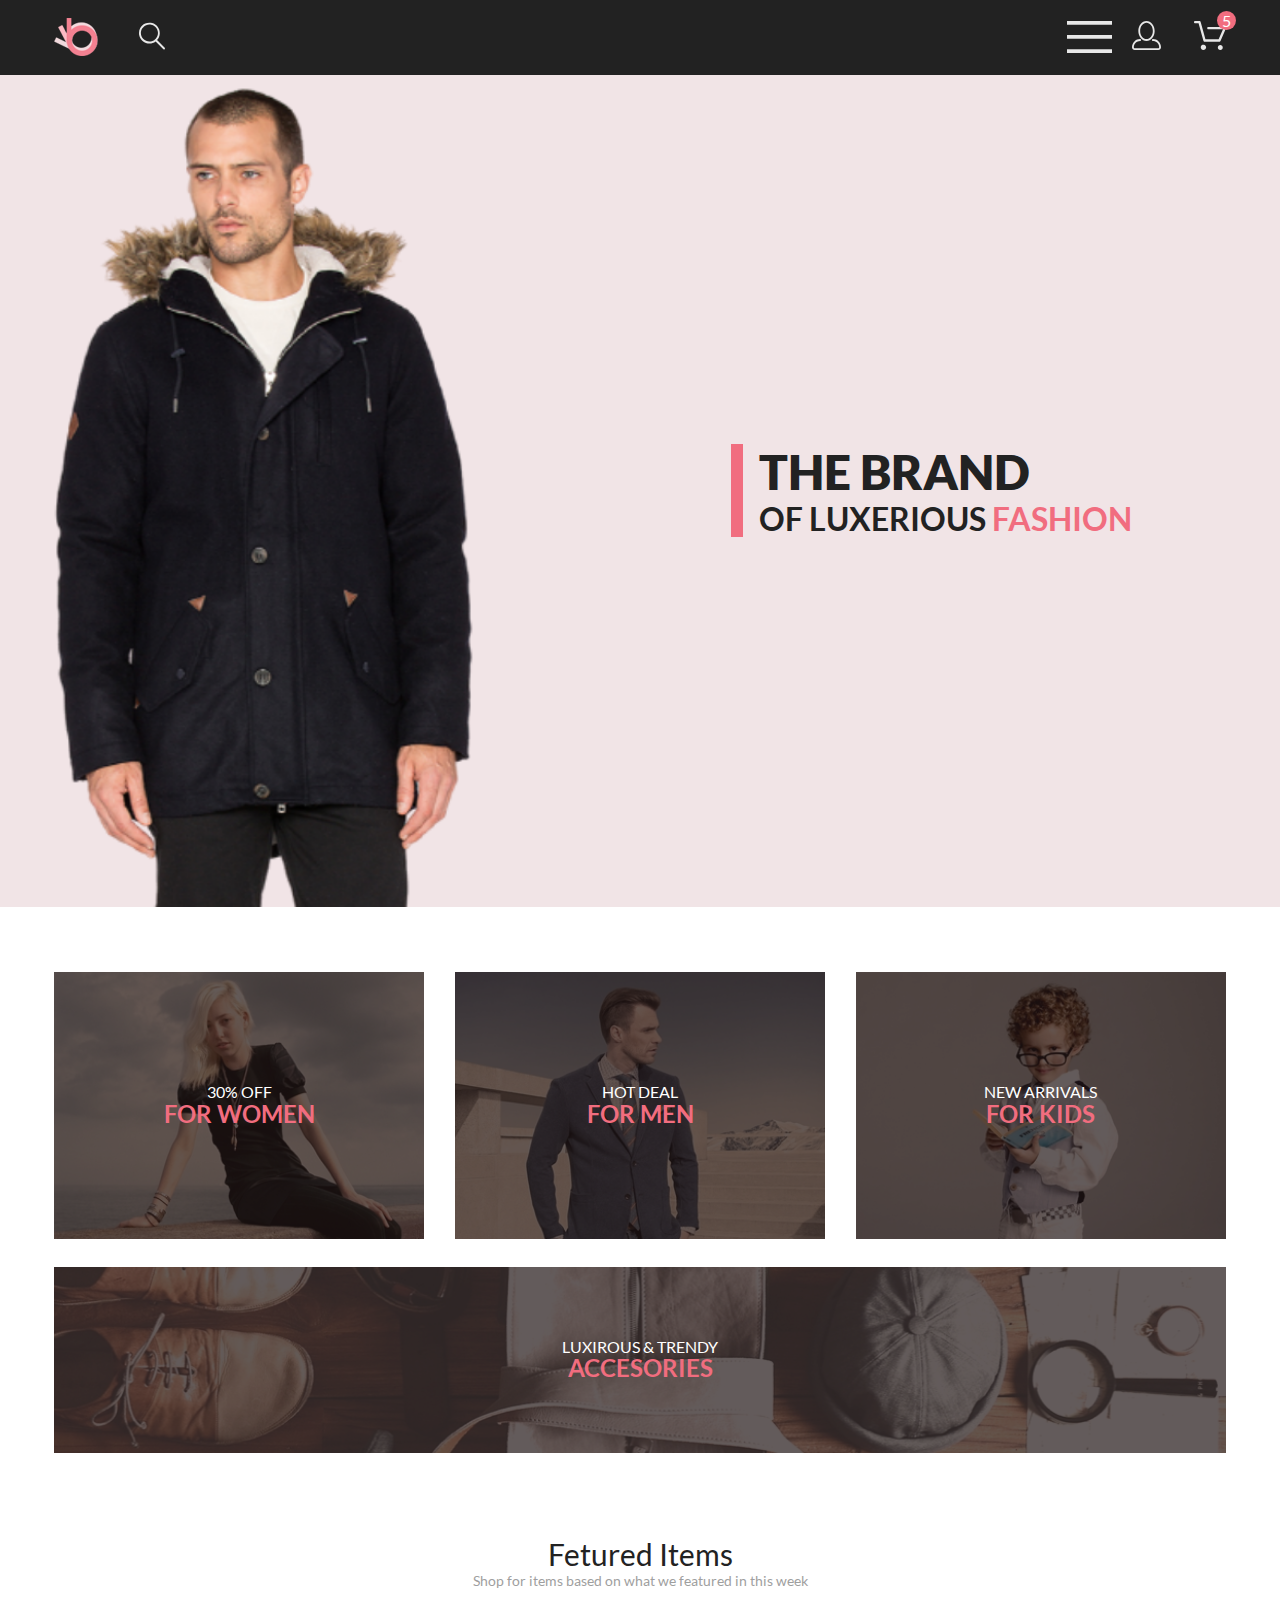
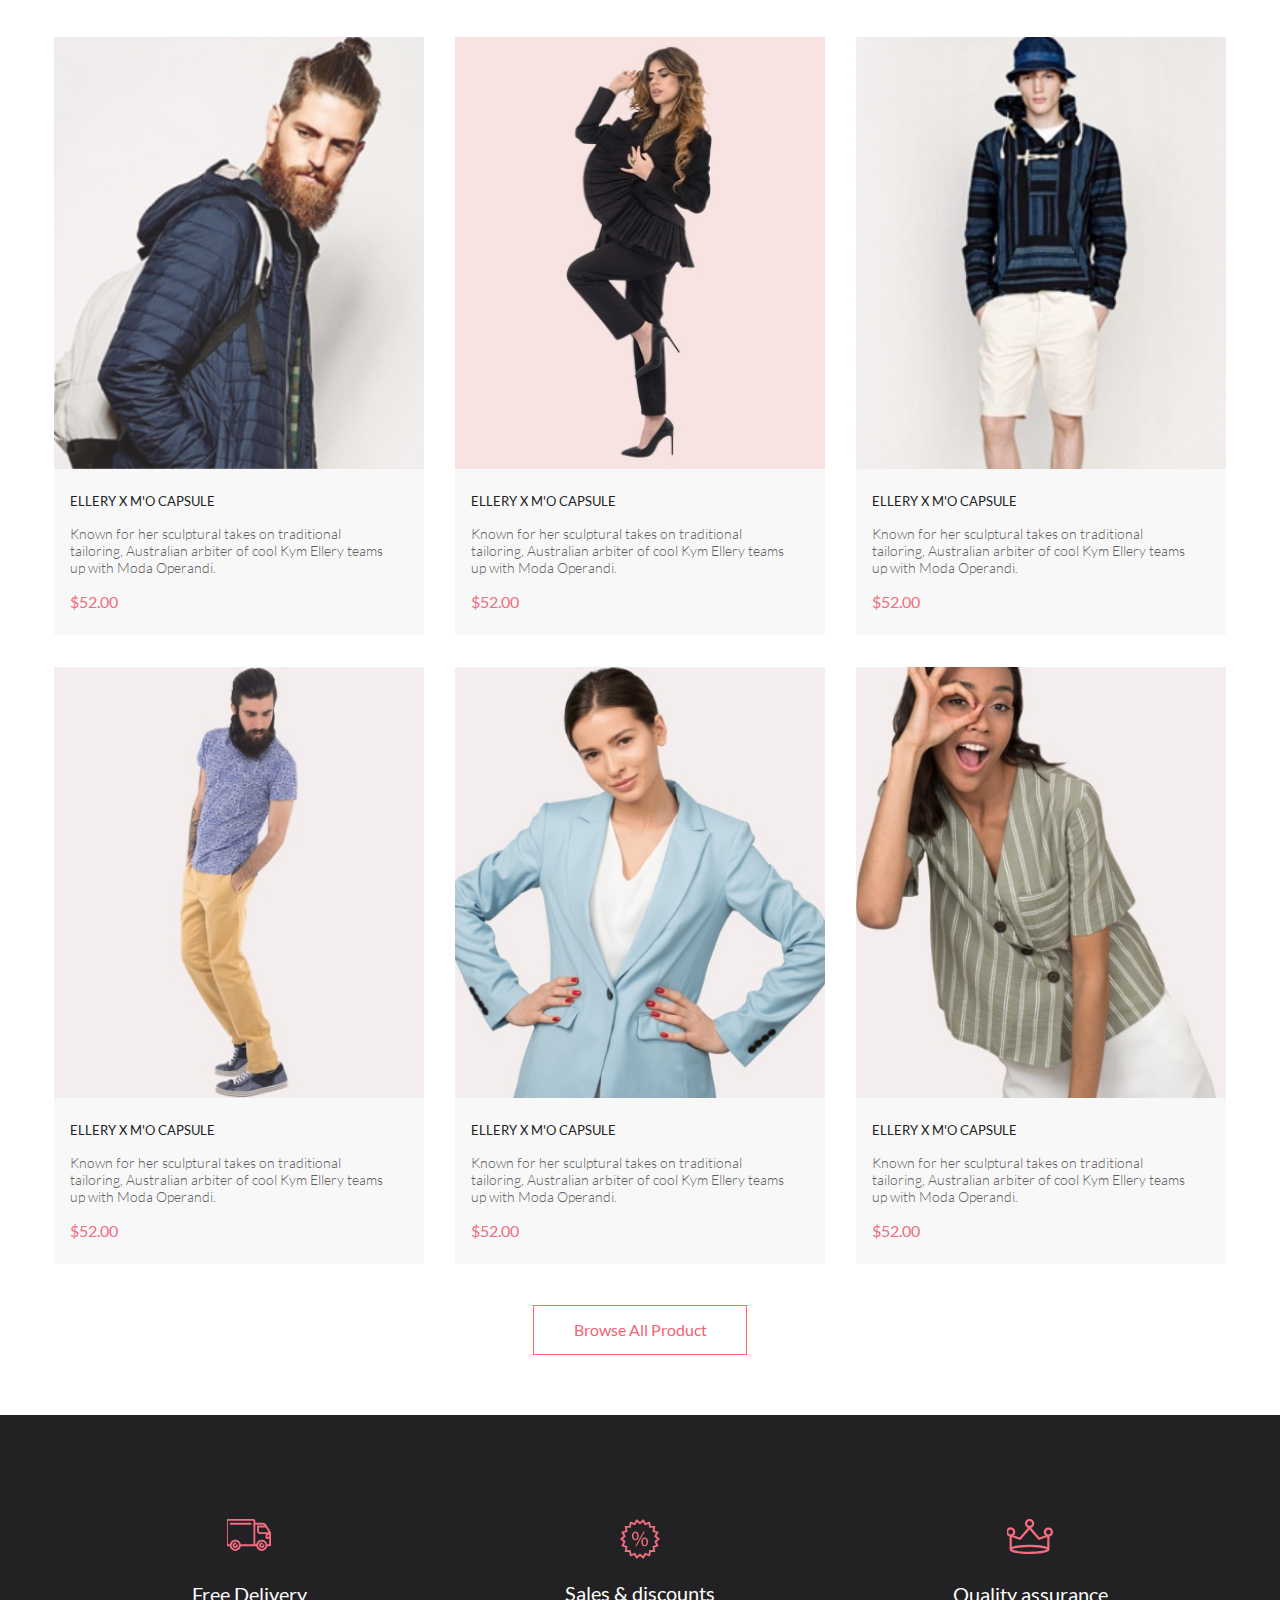
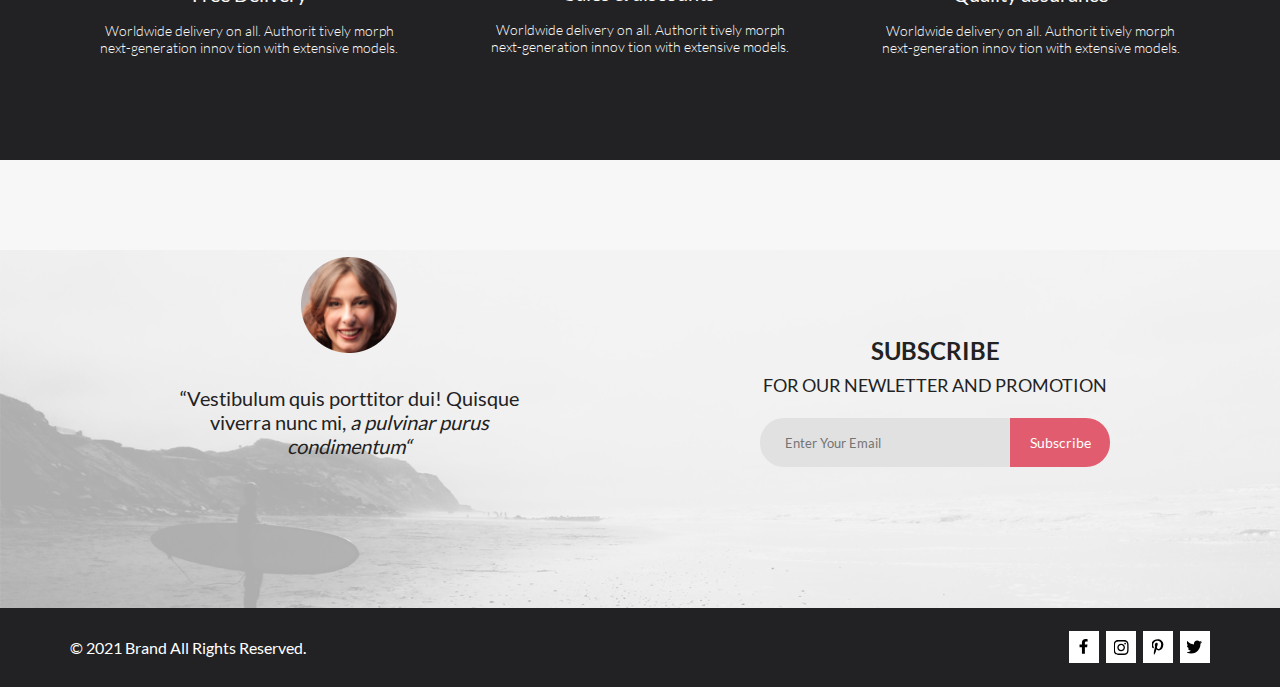
==== commit 6a2b34b4: "dropdown menu done" ====
--- a/index.html
+++ b/index.html
@@ -9,7 +9,7 @@
   </head>
   <body>
     <header class="header">
-      <div class="header__top">
+      <section class="header__top">
         <div class="center flex">
           <div class="left">
             <img src="./img/header/logo.svg" alt="logo" class="logo" /><img
@@ -19,7 +19,33 @@
             />
           </div>
           <div class="right">
-            <img src="./img/header/menu.svg" alt="menu" class="menu_img" />
+            <div class="dropdown">
+              <img src="./img/header/menu.svg" alt="menu" class="menu_img" />
+              <div class="menu">
+                <h5 class="menu_title">MENU</h5>
+                <ul class="menu_item">MAN
+                  <li class="menu_list"><a href="#" class="menu_link">Accessories</a></li>
+                  <li class="menu_list"><a href="#" class="menu_link">Bags</a></li>
+                  <li class="menu_list"><a href="#" class="menu_link">Denim</a></li>
+                  <li class="menu_list"><a href="#" class="menu_link">T-Shirts</a></li>
+                </ul>
+                <ul class="menu_item">T-Shirts
+                  <li class="menu_list"><a href="#" class="menu_link">Accessories</a></li>
+                  <li class="menu_list"><a href="#" class="menu_link">Jackets & Coats</a></li>
+                  <li class="menu_list"><a href="#" class="menu_link">Polos</a></li>
+                  <li class="menu_list"><a href="#" class="menu_link">T-Shirts</a></li>
+                  <li class="menu_list"><a href="#" class="menu_link">Shirts</a></li>
+                </ul>
+                <ul class="menu_item">KIDS
+                  <li class="menu_list"><a href="#" class="menu_link">Accessories</a></li>
+                  <li class="menu_list"><a href="#" class="menu_link">Jackets & Coats</a></li>
+                  <li class="menu_list"><a href="#" class="menu_link">Polos</a></li>
+                  <li class="menu_list"><a href="#" class="menu_link">T-Shirts</a></li>
+                  <li class="menu_list"><a href="#" class="menu_link">Shirts</a></li>
+                  <li class="menu_list"><a href="#" class="menu_link">Bags</a></li>
+                </ul>
+              </div>
+            </div>
             <a href="#">
               <img src="./img/header/user.svg" alt="user" class="user" />
             </a>
@@ -29,9 +55,9 @@
             <div class="basket_count">5</div>
           </div>
         </div>
-      </div>
-
-      <div class="header__main">
+      </section>
+
+      <section class="header__main">
         <div class="center flex">
           <img src="./img/header/img.png" alt="img" class="header__img" />
           <div class="header__title">
@@ -41,35 +67,11 @@
             </p>
           </div>
         </div>
-        <div class="menu">
-          <h5 class="menu_title">MENU</h5>
-          <ul class="menu_item">MAN
-            <li class="menu_list"><a href="#" class="menu_link">Accessories</a></li>
-            <li class="menu_list"><a href="#" class="menu_link">Bags</a></li>
-            <li class="menu_list"><a href="#" class="menu_link">Denim</a></li>
-            <li class="menu_list"><a href="#" class="menu_link">T-Shirts</a></li>
-          </ul>
-          <ul class="menu_item">T-Shirts
-            <li class="menu_list"><a href="#" class="menu_link">Accessories</a></li>
-            <li class="menu_list"><a href="#" class="menu_link">Jackets & Coats</a></li>
-            <li class="menu_list"><a href="#" class="menu_link">Polos</a></li>
-            <li class="menu_list"><a href="#" class="menu_link">T-Shirts</a></li>
-            <li class="menu_list"><a href="#" class="menu_link">Shirts</a></li>
-          </ul>
-          <ul class="menu_item">KIDS
-            <li class="menu_list"><a href="#" class="menu_link">Accessories</a></li>
-            <li class="menu_list"><a href="#" class="menu_link">Jackets & Coats</a></li>
-            <li class="menu_list"><a href="#" class="menu_link">Polos</a></li>
-            <li class="menu_list"><a href="#" class="menu_link">T-Shirts</a></li>
-            <li class="menu_list"><a href="#" class="menu_link">Shirts</a></li>
-            <li class="menu_list"><a href="#" class="menu_link">Bags</a></li>
-          </ul>
-        </div>
-      </div>
+      </section>
     </header>
 
     <main class="main center">
-      <div class="offer">
+      <section class="offer">
         <div class="offer__box">
           <img src="./img/offer/1.jpeg" alt="img" class="offer__img" />
           <div class="transparency"></div>
@@ -102,9 +104,9 @@
             <h2 class="offer__title">ACCESORIES</h2>
           </a>
         </div>
-      </div>
-
-      <div class="products">
+      </section>
+
+      <section class="products">
         <h3 class="prodacts__title">Fetured Items</h3>
         <p class="products__subtitle">
           Shop for items based on what we featured in this week
@@ -281,11 +283,11 @@
           </div>
         </div>
         <a class="products__button flex" href="#">Browse All Product</a>
-      </div>
+      </section>
     </main>
 
     <footer>
-      <div class="footer__top flex padding_center">
+      <section class="footer__top flex padding_center">
         <div class="footer__top_item">
           <img src="./img/footer/icon1.svg" alt="icon" class="footer__icon1" />
           <h4 class="footer__top_title">Free Delivery</h4>
@@ -310,9 +312,9 @@
             innov tion with extensive models.
           </p>
         </div>
-      </div>
-
-      <div class="footer__main">
+      </section>
+
+      <section class="footer__main">
         <div class="footer__transparensy">
           <div class="footer__main_container flex padding_center">
             <div class="footer__main_left">
@@ -343,9 +345,9 @@
             </div>
           </div>
         </div>
-      </div>
-
-      <div class="footer__bottom padding_center flex">
+      </section>
+
+      <section class="footer__bottom padding_center flex">
         <p class="footer__copyright">© 2021 Brand All Rights Reserved.</p>
         <div class="social flex">
           <a href="#" class="social_wrop">
@@ -382,7 +384,7 @@
             </svg>
           </a>
         </div>
-      </div>
+      </section>
     </footer>
   </body>
 </html>
--- a/css/style.css
+++ b/css/style.css
@@ -1,595 +1,608 @@
-*{
-    margin: 0;
-    padding: 0;
-    font-family: Lato, sans-serif;
-    color: rgb(34, 34, 34);
-}
-a{
-     text-decoration: none;
+* {
+  margin: 0;
+  padding: 0;
+  font-family: Lato, sans-serif;
+  color: rgb(34, 34, 34);
+}
+a {
+  text-decoration: none;
 }
 
 /* ============================================================== */
-.center{
-     max-width: 1172px;
-     margin: 0 auto;
-     padding: 0 16px 0 16px;
-}
-.padding_center{
-     padding-left: calc(50% - 586px);
-     padding-right: calc(50% - 586px);
-}
-.flex{
-     display: flex;
-     justify-content: space-between;
-     align-items: center;
+.center {
+  max-width: 1172px;
+  margin: 0 auto;
+  padding: 0 16px 0 16px;
+}
+.padding_center {
+  padding-left: calc(50% - 586px);
+  padding-right: calc(50% - 586px);
+}
+.flex {
+  display: flex;
+  justify-content: space-between;
+  align-items: center;
 }
 
 /* ============================================================== */
-.header__top{
-     background-color: rgb(34, 34, 34);
-     min-height: 57px;
-     padding-top: 18px;
-
-}
-.left{
-     gap: 41px;
-     display: flex;
-}
-.right{
-     gap: 33px;
-     display: flex;
-     position: relative;
-}
-.basket_count{
-     width: 19px;
-     height: 19px;
-     background-color: rgb(241, 109, 127);
-     border-radius: 50%;
-     position: absolute;
-     right: -10px;
-     top: -10px;
-     color: white;
-     text-align: center;
-}
-.menu_img:hover  .menu{
-     display: block;
-}
-
-.header__main{
-     background-color: rgb(241, 228, 230);
-     justify-content: space-between;
-     position: relative;
-}
-.menu{
-     /* display: none; */
-     position: absolute;
-     top: 0;
-     right: 0;
-     padding: 32px 74px 32px 32px;
-     background-color: rgb(255, 255, 255);
-     box-shadow: 6px 4px 35px 0 rgba(0, 0, 0, 0.21);
-     z-index: 4;
-}
-.menu_title{
-     font-weight: 700;
-     font-size: 14px;
-     line-height: 17px;
-     margin-left: 1px;
-     margin-bottom: 24px;
-}
-.menu_item{
-     font-weight: 400;
-     font-size: 14px;
-     line-height: 17px;
-     color: rgb(241, 109, 127);
-     list-style-type: none;
-     margin-top: 20px;
-}
-.menu_list{
-     color: rgb(111, 110, 110);
-     margin-top: 16px;
-     padding-left: 21.5px;
-}
-.menu_link{}
-.header__img{
-     width: 35.85%;
-}
-.header__title{
-     padding-left: 16px;
-     border-left: 12px solid rgb(241, 109, 127);
-     margin-right: 7.31vw;
-     
-}
-.header_title{
-     font-weight: 900;
-     font-size: 48px;
-     line-height: 116%;
-}
-.subtitle{font-weight: 700;
-font-size: 32px;
-line-height: 116%;
-}
-.subtitle_red{
-     color: rgb(241, 109, 127);
-}
-/* =============================================================== */
-/* =============================================================== */
-
-.offer{
-     padding-top: 65px;
-     display: grid;
-     grid-template-columns: repeat(3, 1fr);
-     gap: 2.63%;
-}
-.box4{
-     grid-column: 1/4;
-     grid-row: 2/3;
-     margin-top: 16px;
-}
-
-.offer__box{
-     position: relative;
-     display: flex;
-     align-items: center;
-     justify-content: center;
-     transition: all 0.4s;
+.header__top {
+  background-color: rgb(34, 34, 34);
+  min-height: 57px;
+  padding-top: 18px;
+}
+.left {
+  gap: 41px;
+  display: flex;
+}
+.right {
+  gap: 33px;
+  display: flex;
+  position: relative;
+}
+.basket_count {
+  width: 19px;
+  height: 19px;
+  background-color: rgb(241, 109, 127);
+  border-radius: 50%;
+  position: absolute;
+  right: -10px;
+  top: -10px;
+  color: white;
+  text-align: center;
+}
+.dropdown {
+  display: flex;
+  position: relative;
+}
+.dropdown:hover {
+  .menu {
+    opacity: 1;
+    visibility: visible;
+  }
+}
+.menu {
+  opacity: 0;
+  visibility: hidden;
+  position: fixed;
+  top: 75px;
+  right: 0;
+  padding: 32px 74px 32px 32px;
+  width: 126px;
+  background-color: rgb(255, 255, 255);
+  box-shadow: 6px 4px 35px 0 rgba(0, 0, 0, 0.21);
+  z-index: 4;
+  transition: all 0.5s;
+}
+.menu_title {
+  font-weight: 700;
+  font-size: 14px;
+  line-height: 17px;
+  margin-left: 1px;
+  margin-bottom: 24px;
+}
+.menu_item {
+  font-weight: 400;
+  font-size: 14px;
+  line-height: 17px;
+  color: rgb(241, 109, 127);
+  list-style-type: none;
+  margin-top: 20px;
+}
+.menu_list {
+  color: rgb(111, 110, 110);
+  margin-top: 16px;
+  padding-left: 21.5px;
+}
+.menu_link:hover {
+  color: rgb(241, 109, 127);
+}
+.header__main {
+  background-color: rgb(241, 228, 230);
+  justify-content: space-between;
+}
+.header__img {
+  width: 35.85%;
+}
+.header__title {
+  padding-left: 16px;
+  border-left: 12px solid rgb(241, 109, 127);
+  margin-right: 7.31vw;
+}
+.header_title {
+  font-weight: 900;
+  font-size: 48px;
+  line-height: 116%;
+}
+.subtitle {
+  font-weight: 700;
+  font-size: 32px;
+  line-height: 116%;
+}
+.subtitle_red {
+  color: rgb(241, 109, 127);
+}
+/* =============================================================== */
+/* =============================================================== */
+
+.offer {
+  padding-top: 65px;
+  display: grid;
+  grid-template-columns: repeat(3, 1fr);
+  gap: 2.63%;
+}
+.box4 {
+  grid-column: 1/4;
+  grid-row: 2/3;
+  margin-top: 16px;
+}
+
+.offer__box {
+  position: relative;
+  display: flex;
+  align-items: center;
+  justify-content: center;
+  transition: all 0.4s;
 }
 /* .offer__box:hover{
      .transparency{
           background-color: rgba(33, 22, 22, 0.0);
      }
 }     */
-.transparency{
-     position: absolute;
-     width: 100%;
-     height: 100%;
-     z-index: 2;
-     background-color: rgba(33, 22, 22, 0.7);
-}
-.offer__img{
-     width: 100%;
-}
-.content{
-     position: absolute;
-     z-index: 3;
-     text-align: center;
-     padding: 30px;
-}
-.offer__title{
-     color: rgb(241, 109, 127);
-     font-weight: 700;
-     font-size: 24px;
-     line-height: 110%;
-}
-.offer__subtitle{
-     font-weight: 400;
-     font-size: 16px;
-     color: rgb(255, 255, 255);
-     line-height: 110%;
-}
-/* =============================================================== */
-/* =============================================================== */
-
-.products{
-     text-align: center;
-     margin-top: 96px;
-
-}
-.prodacts__title{
-     font-weight: 400;
-     font-size: 30px;
-     line-height: 36px;
-}
-.products__subtitle{
-     font-weight: 400;
-     font-size: 14px;
-     line-height: 17px;
-     color: rgb(159, 159, 159);
-     padding-bottom: 48px;
+.transparency {
+  position: absolute;
+  width: 100%;
+  height: 100%;
+  z-index: 2;
+  background-color: rgba(33, 22, 22, 0.7);
+}
+.offer__img {
+  width: 100%;
+}
+.content {
+  position: absolute;
+  z-index: 3;
+  text-align: center;
+  padding: 30px;
+}
+.offer__title {
+  color: rgb(241, 109, 127);
+  font-weight: 700;
+  font-size: 24px;
+  line-height: 110%;
+}
+.offer__subtitle {
+  font-weight: 400;
+  font-size: 16px;
+  color: rgb(255, 255, 255);
+  line-height: 110%;
+}
+/* =============================================================== */
+/* =============================================================== */
+
+.products {
+  text-align: center;
+  margin-top: 96px;
+}
+.prodacts__title {
+  font-weight: 400;
+  font-size: 30px;
+  line-height: 36px;
+}
+.products__subtitle {
+  font-weight: 400;
+  font-size: 14px;
+  line-height: 17px;
+  color: rgb(159, 159, 159);
+  padding-bottom: 48px;
 }
 /* ======================= */
-.products__container{
-     display: grid;
-     grid-template-columns: repeat(3, 1fr);
-     gap: 2.63%;
-     padding-bottom: 24px;
-}
-.products__item{
-     display: flex;
-     flex-wrap: wrap;
-     transition: all 0.4s;
-}
-.products__item:hover{
-     .hover{
-          display: flex;
-     }
-}
-
-.products__content{
-     padding: 24px 28px 24px 16px;
-     text-align: left;
-     background-color: rgb(248, 248, 248);
-     width: 100%;
-}
-.products__img{
-     display: block;
-     width: 100%;
-}
-.products__name{
-     font-weight: 400;
-     font-size: 13px;
-     line-height: 16px;
-     padding-bottom: 16px;
-}
-.products__description{
-     font-weight: 300;
-     font-size: 14px;
-     line-height: 17px;
-     color: rgb(93, 93, 93);
-     max-width: 315px;
-}
-.products__price{
-     color: rgb(241, 109, 127);
-     font-weight: 400;
-     font-size: 16px;
-     line-height: 19px;
-     padding-top: 16px;
+.products__container {
+  display: grid;
+  grid-template-columns: repeat(3, 1fr);
+  gap: 2.63%;
+  padding-bottom: 24px;
+}
+.products__item {
+  display: flex;
+  flex-wrap: wrap;
+  transition: all 0.4s;
+}
+.products__item:hover {
+  .hover {
+    display: flex;
+  }
+}
+
+.products__content {
+  padding: 24px 28px 24px 16px;
+  text-align: left;
+  background-color: rgb(248, 248, 248);
+  width: 100%;
+}
+.products__img {
+  display: block;
+  width: 100%;
+}
+.products__name {
+  font-weight: 400;
+  font-size: 13px;
+  line-height: 16px;
+  padding-bottom: 16px;
+}
+.products__description {
+  font-weight: 300;
+  font-size: 14px;
+  line-height: 17px;
+  color: rgb(93, 93, 93);
+  max-width: 315px;
+}
+.products__price {
+  color: rgb(241, 109, 127);
+  font-weight: 400;
+  font-size: 16px;
+  line-height: 19px;
+  padding-top: 16px;
 }
 .producta__img_box {
-     width: 100%;
-     position: relative;
-}
-
-.hover{
-     display: none;
-     position: absolute;
-     z-index: 2;
-     width: 100%;
-     height: 100%;
-     background-color: rgba(58, 56, 56, 0.86);
-     justify-content: center;
-
-}
-.hover_btn{
-     color: rgb(255, 255, 255);
-     font-weight: 400;
-     font-size: 14px;
-     line-height: 17px;
-     border: 1px solid rgb(255, 255, 255);
-     width: 139px;
-     height: 44px;
-     gap: 11px;
-     justify-content: center;
+  width: 100%;
+  position: relative;
+}
+
+.hover {
+  display: none;
+  position: absolute;
+  z-index: 2;
+  width: 100%;
+  height: 100%;
+  background-color: rgba(58, 56, 56, 0.86);
+  justify-content: center;
+}
+.hover_btn {
+  color: rgb(255, 255, 255);
+  font-weight: 400;
+  font-size: 14px;
+  line-height: 17px;
+  border: 1px solid rgb(255, 255, 255);
+  width: 139px;
+  height: 44px;
+  gap: 11px;
+  justify-content: center;
 }
 
 /* ========================== */
 
-.products__button{
-     width: 212px;
-     height: 48px;
-     margin: 48px auto 60px auto;
-     color: rgb(242, 99, 118);
-     font-weight: 400;
-     font-size: 16px;
-     line-height: 19px;
-     border: 1px solid #FF6A6A;
-     justify-content: center;
-}
-.products__button:hover{
-     background-color: rgb(242, 99, 118);
-     color: white;
-}
-
-/* =============================================================== */
-/* =============================================================== */
-
-.footer__top{
-     background-color: rgb(34, 34, 36);
-     padding-top: 80px;
-     padding-bottom: 80px;
-}
-.footer__top_item{
-     padding: 24px;
-     text-align: center;
-}
-
-.footer__icon1{
-     padding-bottom: 28.07px;
-}
-.footer__icon2{
-     padding-bottom: 19.07px;
-}
-.footer__icon3{
-     padding-bottom: 25.06px;
-}
-.footer__top_title{
-     font-weight: 400;
-     font-size: 19.96px;
-     line-height: 24px;
-     color: rgb(251, 251, 251);
-}
-.footer__top_text{
-     max-width: 360px;
-     font-weight: 300;
-     font-size: 13.97px;
-     line-height: 17px;
-     color: rgb(251, 251, 251);
-     padding: 16px 16px 0 16px;
+.products__button {
+  width: 212px;
+  height: 48px;
+  margin: 48px auto 60px auto;
+  color: rgb(242, 99, 118);
+  font-weight: 400;
+  font-size: 16px;
+  line-height: 19px;
+  border: 1px solid #ff6a6a;
+  justify-content: center;
+}
+.products__button:hover {
+  background-color: rgb(242, 99, 118);
+  color: white;
+}
+
+/* =============================================================== */
+/* =============================================================== */
+
+.footer__top {
+  background-color: rgb(34, 34, 36);
+  padding-top: 80px;
+  padding-bottom: 80px;
+}
+.footer__top_item {
+  padding: 24px;
+  text-align: center;
+}
+
+.footer__icon1 {
+  padding-bottom: 28.07px;
+}
+.footer__icon2 {
+  padding-bottom: 19.07px;
+}
+.footer__icon3 {
+  padding-bottom: 25.06px;
+}
+.footer__top_title {
+  font-weight: 400;
+  font-size: 19.96px;
+  line-height: 24px;
+  color: rgb(251, 251, 251);
+}
+.footer__top_text {
+  max-width: 360px;
+  font-weight: 300;
+  font-size: 13.97px;
+  line-height: 17px;
+  color: rgb(251, 251, 251);
+  padding: 16px 16px 0 16px;
 }
 /* ======================*/
 
-.footer__main{
-     min-height: 448px;
-     max-height: 614px;
-     background-image: 
-     url("../img/footer/fon.jpeg");
-     background-position: bottom;
-     background-repeat: no-repeat;
-     background-size: 100%;
-}
-.footer__transparensy{
-     position: absolute;
-     z-index: 1;
-     width: 100%;
-     min-height: 448px;
-     max-height: 614px;
-     background-color: rgba(244, 244, 244, 0.7);
-}
-.footer__main_container{
-     justify-content: space-around;
-}
-.footer__main_left{
-     margin-top: 97px;
-     margin-bottom: 126px;
-     text-align: center;
-}
-.left_text{
-     padding-top: 30px;
-     padding-bottom: 20px;
-     font-weight: 400;
-     font-size: 20px;
-     color: rgb(34, 34, 36);
-     max-width: 359.45px;
-}
-.footer__main_right{
-     color: rgb(34, 34, 36);
-     text-align: center;
-     margin-top: 53px;
-}
-.right_title{
-     font-weight: 700;
-     font-size: 24px;
-     line-height: 2px;
-     padding-bottom: 32px;
-}
-.right_subtitle{
-     font-weight: 400;
-     font-size: 18px;
-     line-height: 2px;
-     padding-bottom: 32px;
-
-}
-.input{
-     width: 226px;
-     height: 49px;
-     background-color: rgb(225, 225, 225);
-     border: 0;
-     border-radius: 24px 0 0 24px;
-     padding-left: 25px;
-     outline: none;
-}
-.subscribe_btn{
-     background-color: rgb(224, 92, 110);
-     width: 100px;
-     height: 49px;
-     border-radius: 0 24px 24px 0;
-     border: 0;
-     color: white;
-     font-weight: 400;
-     font-size: 14px;
-     line-height: 17px;
-     margin-left: -4px;
-}
-     
+.footer__main {
+  min-height: 448px;
+  max-height: 614px;
+  background-image: url("../img/footer/fon.jpeg");
+  background-position: bottom;
+  background-repeat: no-repeat;
+  background-size: 100%;
+}
+.footer__transparensy {
+  position: absolute;
+  z-index: 1;
+  width: 100%;
+  min-height: 448px;
+  max-height: 614px;
+  background-color: rgba(244, 244, 244, 0.7);
+}
+.footer__main_container {
+  justify-content: space-around;
+}
+.footer__main_left {
+  margin-top: 97px;
+  margin-bottom: 126px;
+  text-align: center;
+}
+.left_text {
+  padding-top: 30px;
+  padding-bottom: 20px;
+  font-weight: 400;
+  font-size: 20px;
+  color: rgb(34, 34, 36);
+  max-width: 359.45px;
+}
+.footer__main_right {
+  color: rgb(34, 34, 36);
+  text-align: center;
+  margin-top: 53px;
+}
+.right_title {
+  font-weight: 700;
+  font-size: 24px;
+  line-height: 2px;
+  padding-bottom: 32px;
+}
+.right_subtitle {
+  font-weight: 400;
+  font-size: 18px;
+  line-height: 2px;
+  padding-bottom: 32px;
+}
+.input {
+  width: 226px;
+  height: 49px;
+  background-color: rgb(225, 225, 225);
+  border: 0;
+  border-radius: 24px 0 0 24px;
+  padding-left: 25px;
+  outline: none;
+}
+.subscribe_btn {
+  background-color: rgb(224, 92, 110);
+  width: 100px;
+  height: 49px;
+  border-radius: 0 24px 24px 0;
+  border: 0;
+  color: white;
+  font-weight: 400;
+  font-size: 14px;
+  line-height: 17px;
+  margin-left: -4px;
+}
+
 /* ======================*/
-.footer__bottom{
-     height: 79px;
-     background-color: rgb(34, 34, 36);
-}
-.footer__copyright{
-     font-weight: 400;
-     font-size: 16px;
-     line-height: 19px;
-     color: white;
-     display: block;
-     margin-left: 16px;
-}
-.social{
-     width: 148px;
-     margin-right: 16px;
-}
-.social_wrop{
-
-     width: 31.45px;
-     height: 24px;
-     margin-left: 7.29px;
-     background-color: #fff;
-     text-align: center;
-     padding-top: 8px;
-}
-.social_wrop:nth-child(2){
-     fill: black;
-}
-.social_wrop:hover{
-     background-color: rgb(241, 109, 127);
-     .social_img{
-          fill: #fff;
-     }
-}
-
-/* =============================================================== */
-/* =============================================================== */
-
+.footer__bottom {
+  height: 79px;
+  background-color: rgb(34, 34, 36);
+}
+.footer__copyright {
+  font-weight: 400;
+  font-size: 16px;
+  line-height: 19px;
+  color: white;
+  display: block;
+  margin-left: 16px;
+}
+.social {
+  width: 148px;
+  margin-right: 16px;
+}
+.social_wrop {
+  width: 31.45px;
+  height: 24px;
+  margin-left: 7.29px;
+  background-color: #fff;
+  text-align: center;
+  padding-top: 8px;
+}
+.social_wrop:nth-child(2) {
+  fill: black;
+}
+.social_wrop:hover {
+  background-color: rgb(241, 109, 127);
+  .social_img {
+    fill: #fff;
+  }
+}
+
+/* =============================================================== */
+/* =============================================================== */
 
 @media screen and (max-width: 1024px) {
-     .center{
-          max-width: 768px;
-     }
-     .logo {
-          padding-left: 16px;
-     }
-     .basket{
-          padding-right: 16px;
-     }
-     .basket_count{
-          right: 6px;
-          top: -10px;
-     
-     }
-     .header_title{
-          font-size: 44px;
-     }
-     .subtitle{
-          font-size: 24px;
-     }
-     .header__title{
-          margin-right: 4.43vw;
-          min-height: 92px;
-     }
-     .header__img{
-          width: 186px;
-          margin-left: 11.72vw;
-     }
-     .box4{
-          margin-top: 10px;
-     }
-     .products{
-          margin-top: 109px;
-     }
-     .products__container{
-          gap: 16px;
-          grid-template-columns: repeat(2, 1fr);
-          padding-bottom: 0;
-     }
-     .products__button{
-          margin: 32.5px auto 64.5px auto;
-     }
-     .footer__top{
-          padding-top: 48px;
-          padding-bottom: 64px;
-          /* padding-left: calc(50% - 393px);
+  .center {
+    max-width: 768px;
+  }
+  .logo {
+    padding-left: 16px;
+  }
+  .basket {
+    padding-right: 16px;
+  }
+  .basket_count {
+    right: 6px;
+    top: -10px;
+  }
+
+  .header_title {
+    font-size: 44px;
+  }
+  .subtitle {
+    font-size: 24px;
+  }
+  .header__title {
+    margin-right: 4.43vw;
+    min-height: 92px;
+  }
+  .header__img {
+    width: 186px;
+    margin-left: 11.72vw;
+  }
+  .box4 {
+    margin-top: 10px;
+  }
+  .products {
+    margin-top: 109px;
+  }
+  .products__container {
+    gap: 16px;
+    grid-template-columns: repeat(2, 1fr);
+    padding-bottom: 0;
+  }
+  .products__button {
+    margin: 32.5px auto 64.5px auto;
+  }
+  .footer__top {
+    padding-top: 48px;
+    padding-bottom: 64px;
+    /* padding-left: calc(50% - 393px);
           padding-right: calc(50% - 393px); */
-          flex-direction: column;
-     }
-     .footer__main, .footer__transparensy{
-          height: 614px;
-     }
-     .footer__main{
-          background-image: url("../img/footer/ipad_fon.jpeg");
-          width: 100vw;
-          background-position: bottom -80px left -10px;
-     }
-     .footer__main_container{
-          flex-direction: column;
-          justify-content: start;
-     }
-     .footer__main_left{
-          margin-top: 64px;
-          margin-bottom: 48px;
-     }
-
-     .footer__main_right{
-          margin-top: 0;
-     }
-}
-@media screen and (max-width: 767px){
-     .center{
-          max-width: 375px;
-     }
-     .padding_center{
-          padding-left: calc(50% - 187.5px);
-          padding-right: calc(50% - 187.5px);
-     }
-     .right{gap: 0;}
-     .basket{display: none;}
-     .header__img{display: none;}
-     .user{display: none;}
-     .basket_count{display: none;}
-
-     .header__main{
-          min-height: 363px;
-          display: flex;
-          justify-content: center;
-          align-items: center;
-     }
-     .header__title{
-          padding-left: 15px;
-          margin-right: 0;
-
-     }
-     .header_title{
-          font-size: 38px;
-     }
-     .subtitle{
-          font-size: 20px;
-     }
-     .main{
-          padding: 0 8px 0 8px;
-     }
-     .products__container{
-          gap: 15.61px;
-          grid-template-columns: 1fr;
-          padding-bottom: 0;
-     }
-     .offer{
-          padding-top: 65px;
-          margin-left: 8px;
-          margin-right: 8px;
-          display: flex;
-          flex-direction: column;
-          gap: 32px;
-     }
-     .box4img{display: none;}
-     .box4{
-          background-image: url("../img/offer/4_mbl.jpeg");
-          height: 110.76px;
-          margin-top: 0;
-     }
-     .products{
-          margin-top: 64px;
-     }
-     .products__subtitle{
-          padding-bottom: 57.7px;
-     }
-     .products__button{
-          margin: 40.61px auto 96px auto;
-     }
-     .footer__top{
-          padding-top: 48px;
-          padding-bottom: 81px;
-          gap: 46.7px;
-     }
-     .footer__top_item{
-          padding-top: 0;
-          padding-bottom: 0;
-     }
-     .left_text{
-          font-size: 18px;
-     }
-     .right_subtitle{
-          font-size: 14px;
-          padding-bottom: 22.15px;
-     
-     }
-     .footer__main{
-          background-position: center ;
-          background-size: cover;
-     }
-     .footer__bottom{
-          flex-direction: column-reverse;
-          padding-top: 43px;
-          padding-bottom: 9px;
-          gap: 40px;
-     }
-
-}+    flex-direction: column;
+  }
+  .footer__main,
+  .footer__transparensy {
+    height: 614px;
+  }
+  .footer__main {
+    background-image: url("../img/footer/ipad_fon.jpeg");
+    width: 100vw;
+    background-position: bottom -80px left -10px;
+  }
+  .footer__main_container {
+    flex-direction: column;
+    justify-content: start;
+  }
+  .footer__main_left {
+    margin-top: 64px;
+    margin-bottom: 48px;
+  }
+
+  .footer__main_right {
+    margin-top: 0;
+  }
+}
+@media screen and (max-width: 767px) {
+  .center {
+    max-width: 375px;
+  }
+  .padding_center {
+    padding-left: calc(50% - 187.5px);
+    padding-right: calc(50% - 187.5px);
+  }
+  .right {
+    gap: 0;
+  }
+  .basket {
+    display: none;
+  }
+  .header__img {
+    display: none;
+  }
+  .user {
+    display: none;
+  }
+  .basket_count {
+    display: none;
+  }
+
+  .header__main {
+    min-height: 363px;
+    display: flex;
+    justify-content: center;
+    align-items: center;
+  }
+  .header__title {
+    padding-left: 15px;
+    margin-right: 0;
+  }
+  .header_title {
+    font-size: 38px;
+  }
+  .subtitle {
+    font-size: 20px;
+  }
+  .main {
+    padding: 0 8px 0 8px;
+  }
+  .products__container {
+    gap: 15.61px;
+    grid-template-columns: 1fr;
+    padding-bottom: 0;
+  }
+  .offer {
+    padding-top: 65px;
+    margin-left: 8px;
+    margin-right: 8px;
+    display: flex;
+    flex-direction: column;
+    gap: 32px;
+  }
+  .box4img {
+    display: none;
+  }
+  .box4 {
+    background-image: url("../img/offer/4_mbl.jpeg");
+    height: 110.76px;
+    margin-top: 0;
+  }
+  .products {
+    margin-top: 64px;
+  }
+  .products__subtitle {
+    padding-bottom: 57.7px;
+  }
+  .products__button {
+    margin: 40.61px auto 96px auto;
+  }
+  .footer__top {
+    padding-top: 48px;
+    padding-bottom: 81px;
+    gap: 46.7px;
+  }
+  .footer__top_item {
+    padding-top: 0;
+    padding-bottom: 0;
+  }
+  .left_text {
+    font-size: 18px;
+  }
+  .right_subtitle {
+    font-size: 14px;
+    padding-bottom: 22.15px;
+  }
+  .footer__main {
+    background-position: center;
+    background-size: cover;
+  }
+  .footer__bottom {
+    flex-direction: column-reverse;
+    padding-top: 43px;
+    padding-bottom: 9px;
+    gap: 40px;
+  }
+}
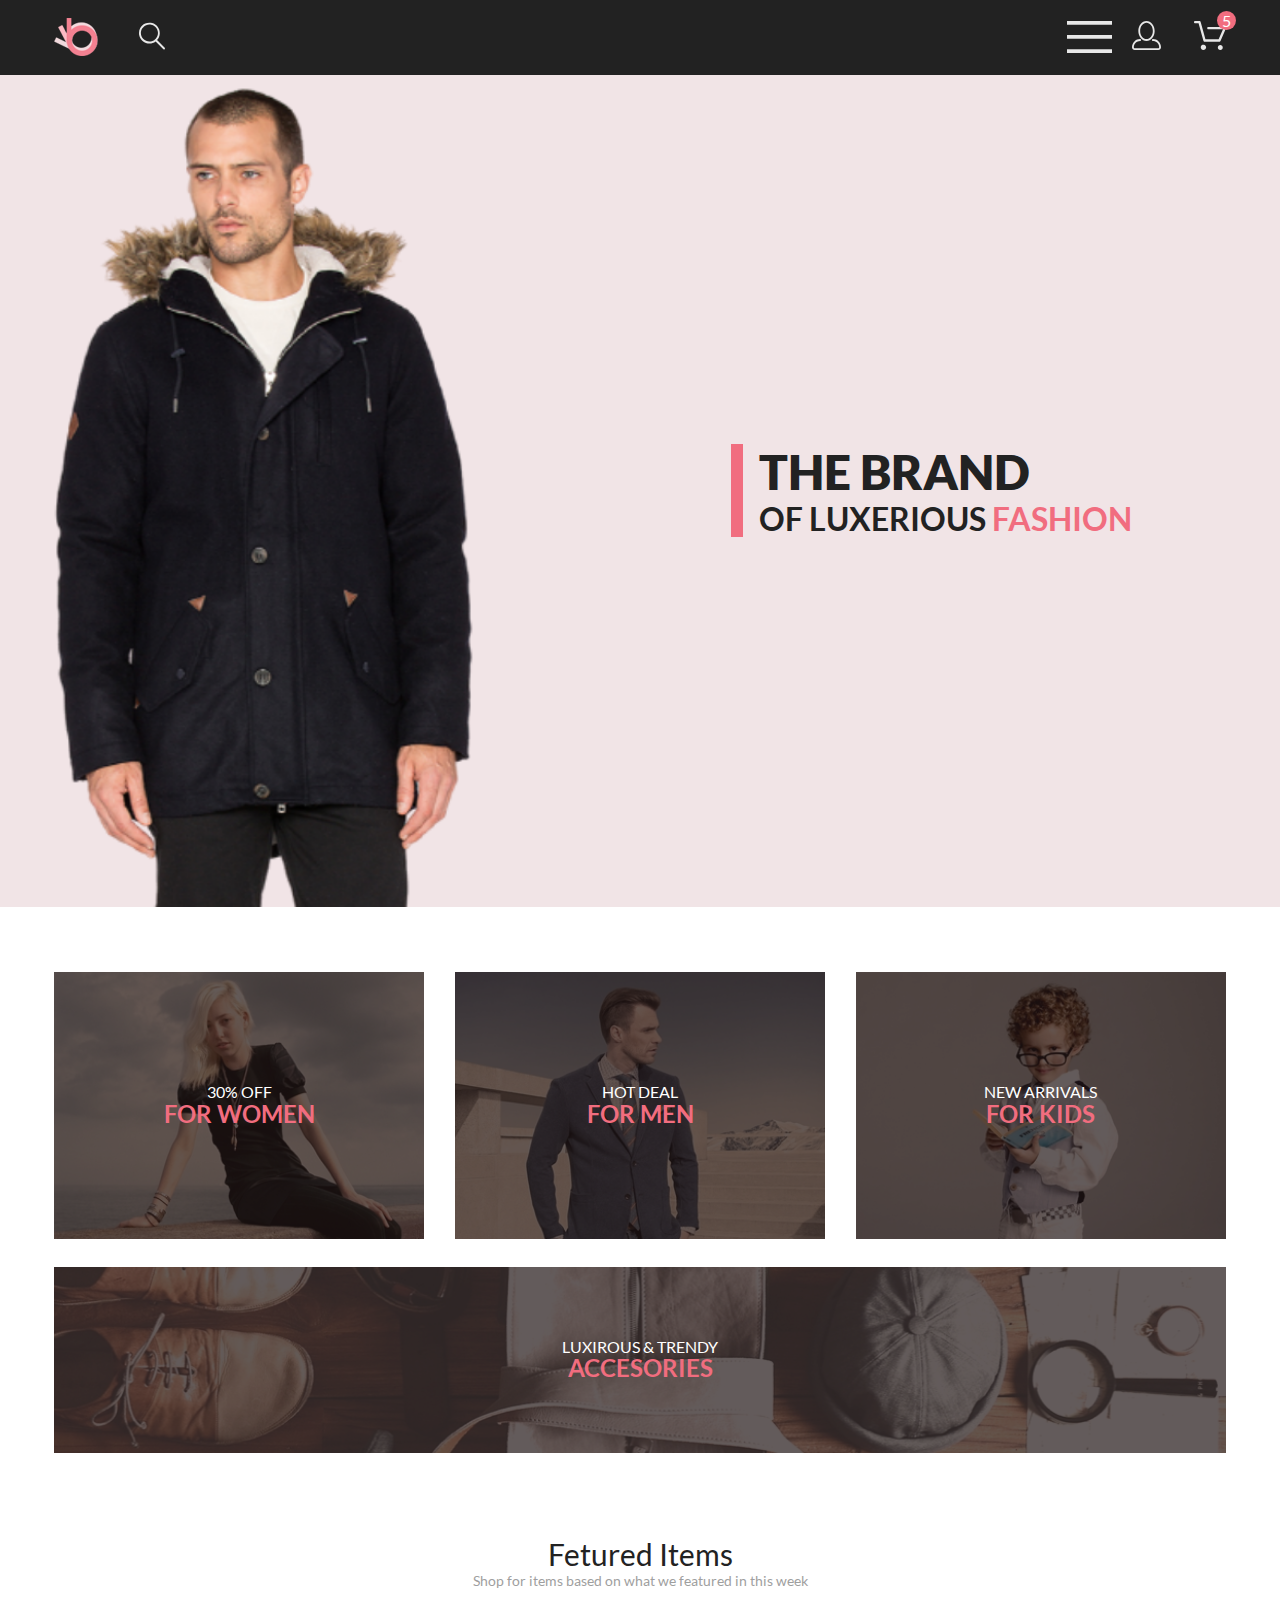
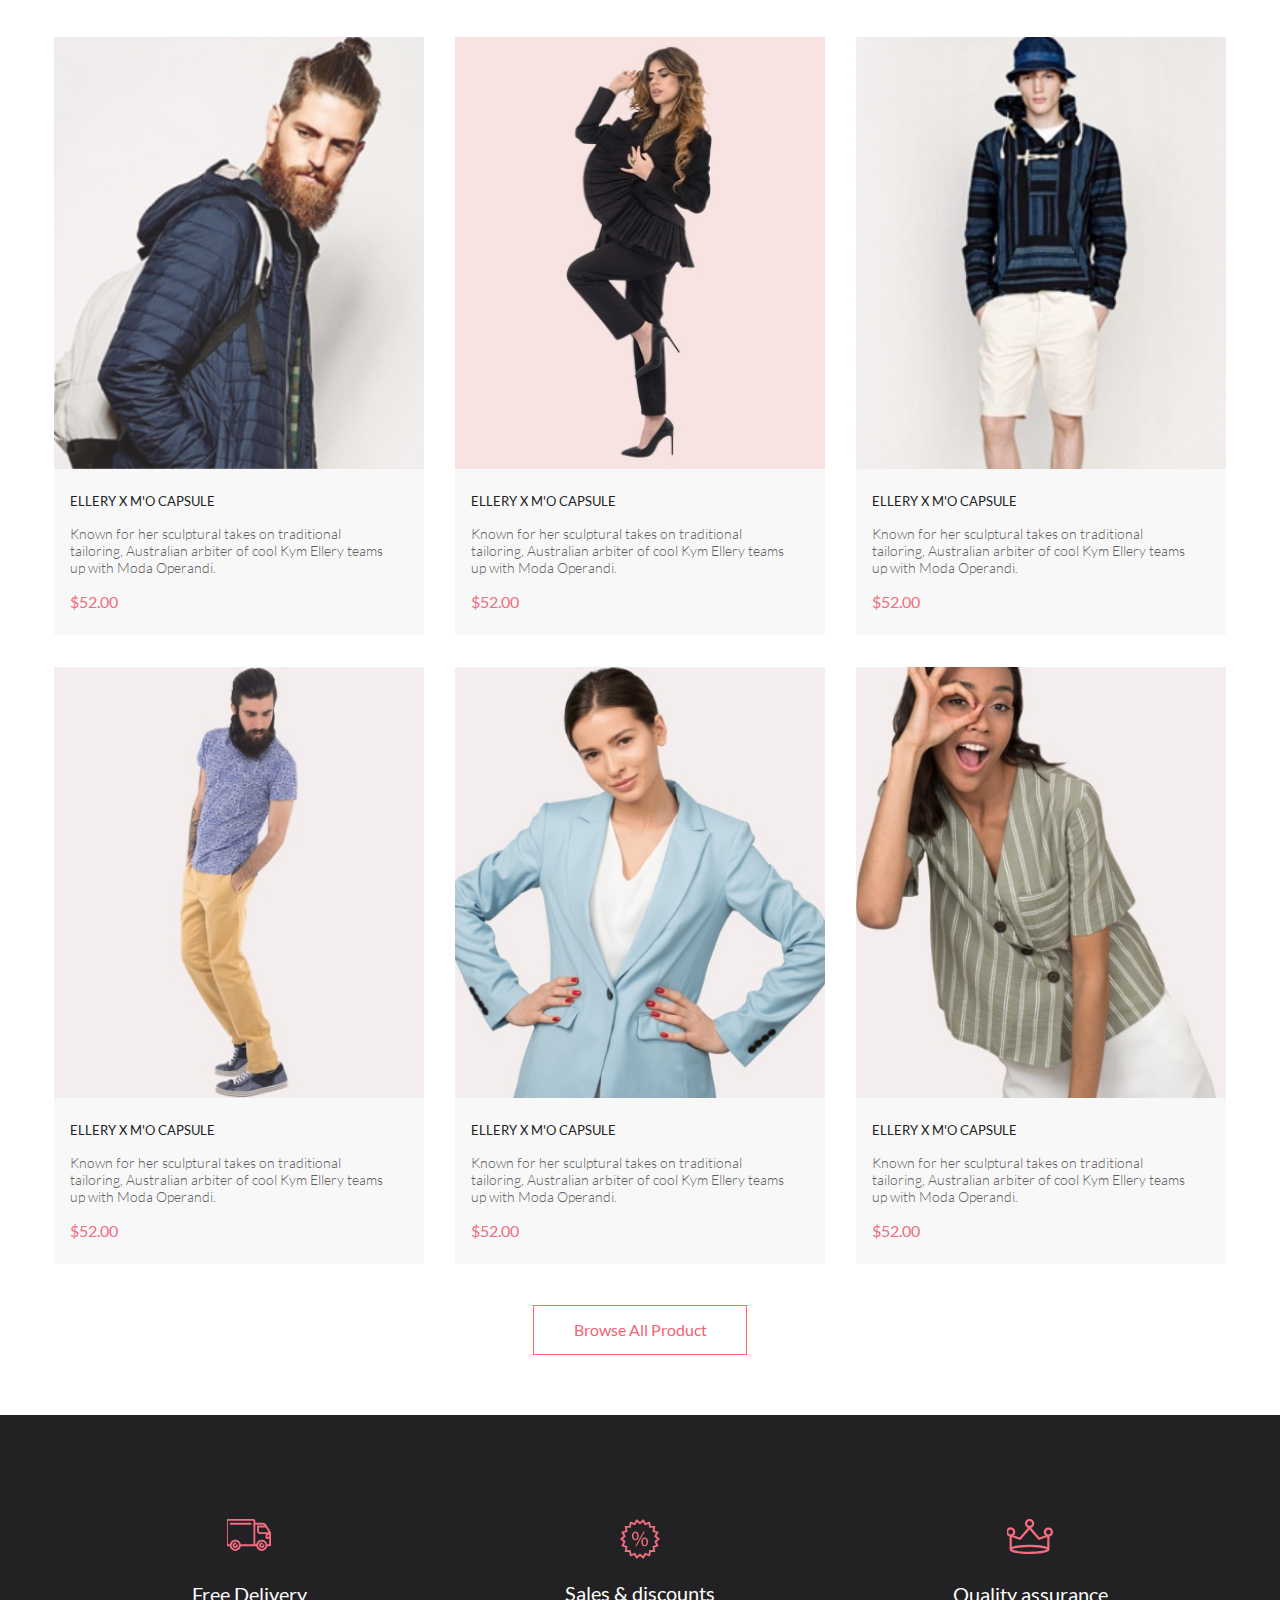
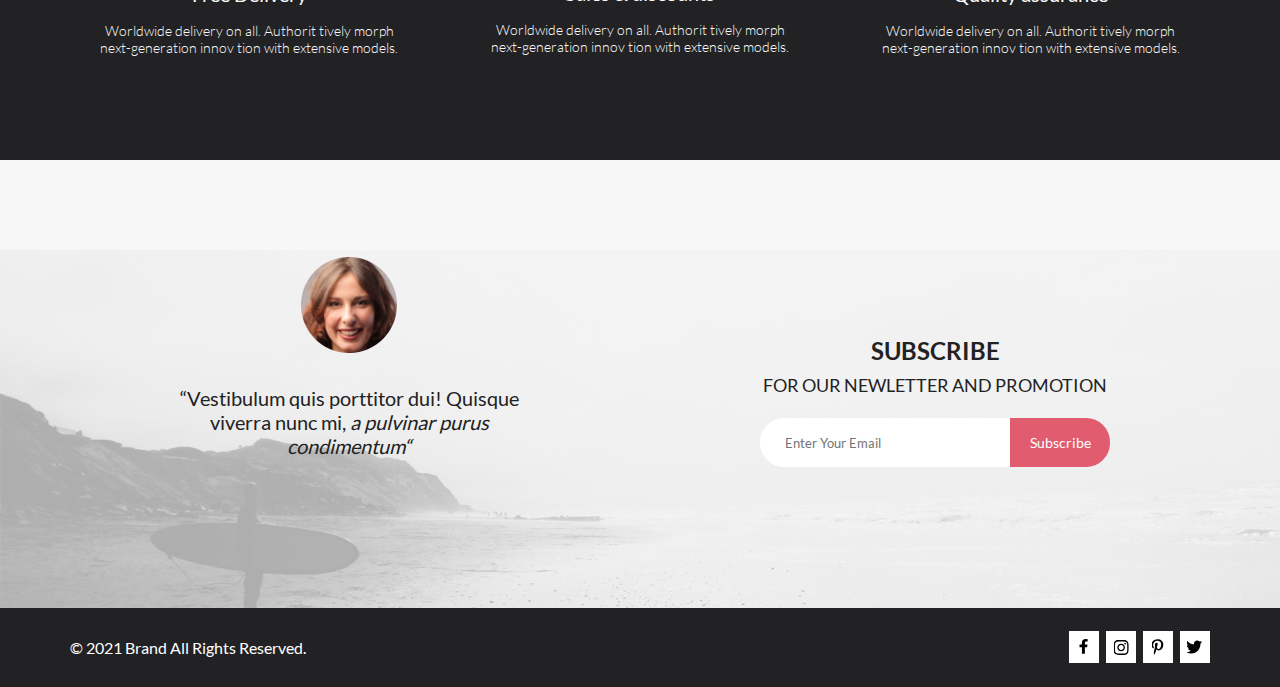
==== commit 61dfe28d: "scss index page" ====
--- a/index.html
+++ b/index.html
@@ -2,48 +2,90 @@
 <html lang="en">
   <head>
     <meta charset="UTF-8" />
+
     <meta name="viewport" content="width=device-width, initial-scale=1.0" />
+
     <link rel="stylesheet" href="./css/fonts.css" />
+
     <link rel="stylesheet" href="./css/style.css" />
+
     <title>Luxerious Fashion</title>
   </head>
   <body>
     <header class="header">
       <section class="header__top">
-        <div class="center flex">
-          <div class="left">
-            <img src="./img/header/logo.svg" alt="logo" class="logo" /><img
-              src="./img/header/loupe.svg"
-              alt="loupe"
+        <div class="center">
+          <div class="header__top_left">
+            <img src="./img/header/logo.svg" alt="logo" class="logo" />
+            <img src="./img/header/loupe.svg" alt="loupe"
               class="loupe"
             />
           </div>
-          <div class="right">
+          <div class="header__top_right">
             <div class="dropdown">
               <img src="./img/header/menu.svg" alt="menu" class="menu_img" />
               <div class="menu">
                 <h5 class="menu_title">MENU</h5>
-                <ul class="menu_item">MAN
-                  <li class="menu_list"><a href="#" class="menu_link">Accessories</a></li>
-                  <li class="menu_list"><a href="#" class="menu_link">Bags</a></li>
-                  <li class="menu_list"><a href="#" class="menu_link">Denim</a></li>
-                  <li class="menu_list"><a href="#" class="menu_link">T-Shirts</a></li>
-                </ul>
-                <ul class="menu_item">T-Shirts
-                  <li class="menu_list"><a href="#" class="menu_link">Accessories</a></li>
-                  <li class="menu_list"><a href="#" class="menu_link">Jackets & Coats</a></li>
-                  <li class="menu_list"><a href="#" class="menu_link">Polos</a></li>
-                  <li class="menu_list"><a href="#" class="menu_link">T-Shirts</a></li>
-                  <li class="menu_list"><a href="#" class="menu_link">Shirts</a></li>
-                </ul>
-                <ul class="menu_item">KIDS
-                  <li class="menu_list"><a href="#" class="menu_link">Accessories</a></li>
-                  <li class="menu_list"><a href="#" class="menu_link">Jackets & Coats</a></li>
-                  <li class="menu_list"><a href="#" class="menu_link">Polos</a></li>
-                  <li class="menu_list"><a href="#" class="menu_link">T-Shirts</a></li>
-                  <li class="menu_list"><a href="#" class="menu_link">Shirts</a></li>
-                  <li class="menu_list"><a href="#" class="menu_link">Bags</a></li>
-                </ul>
+                <details>
+                  <summary class="menu_item">MAN</summary>
+                  <ul>
+                    <li class="menu_list">
+                      <a href="#" class="menu_link">Accessories</a>
+                    </li>
+                    <li class="menu_list">
+                      <a href="#" class="menu_link">Bags</a>
+                    </li>
+                    <li class="menu_list">
+                      <a href="#" class="menu_link">Denim</a>
+                    </li>
+                    <li class="menu_list">
+                      <a href="#" class="menu_link">T-Shirts</a>
+                    </li>
+                  </ul>
+                </details>
+                <details>
+                  <summary class="menu_item">WOMEN</summary>
+                  <ul>
+                    <li class="menu_list">
+                      <a href="#" class="menu_link">Accessories</a>
+                    </li>
+                    <li class="menu_list">
+                      <a href="#" class="menu_link">Jackets&Coats</a>
+                    </li>
+                    <li class="menu_list">
+                      <a href="#" class="menu_link">Polos</a>
+                    </li>
+                    <li class="menu_list">
+                      <a href="#" class="menu_link">T-Shirts</a>
+                    </li>
+                    <li class="menu_list">
+                      <a href="#" class="menu_link">Shirts</a>
+                    </li>
+                  </ul>
+                </details>
+                <details>
+                  <summary class="menu_item">KIDS</summary>
+                  <ul>
+                    <li class="menu_list">
+                      <a href="#" class="menu_link">Accessories</a>
+                    </li>
+                    <li class="menu_list">
+                      <a href="#" class="menu_link">Jackets&Coats</a>
+                    </li>
+                    <li class="menu_list">
+                      <a href="#" class="menu_link">Polos</a>
+                    </li>
+                    <li class="menu_list">
+                      <a href="#" class="menu_link">T-Shirts</a>
+                    </li>
+                    <li class="menu_list">
+                      <a href="#" class="menu_link">Shirts</a>
+                    </li>
+                    <li class="menu_list">
+                      <a href="#" class="menu_link">Bags</a>
+                    </li>
+                  </ul>
+                </details>
               </div>
             </div>
             <a href="#">
@@ -58,9 +100,9 @@
       </section>
 
       <section class="header__main">
-        <div class="center flex">
-          <img src="./img/header/img.png" alt="img" class="header__img" />
-          <div class="header__title">
+        <div class="center">
+          <img src="./img/header/img.png" alt="img" class="header__main_img" />
+          <div class="header__main_title">
             <h1 class="header_title">THE BRAND</h1>
             <p class="subtitle">
               OF LUXERIOUS <span class="subtitle_red">FASHION</span>
@@ -71,8 +113,8 @@
     </header>
 
     <main class="main center">
-      <section class="offer">
-        <div class="offer__box">
+      <section class="main__offer">
+        <div class="main__offer_box">
           <img src="./img/offer/1.jpeg" alt="img" class="offer__img" />
           <div class="transparency"></div>
           <a class="content" href="#">
@@ -80,7 +122,7 @@
             <h2 class="offer__title">FOR WOMEN</h2>
           </a>
         </div>
-        <div class="offer__box">
+        <div class="main__offer_box">
           <img src="./img/offer/2.jpeg" alt="img" class="offer__img" />
           <div class="transparency"></div>
           <a class="content" href="#">
@@ -88,7 +130,7 @@
             <h2 class="offer__title">FOR MEN</h2>
           </a>
         </div>
-        <div class="offer__box">
+        <div class="main__offer_box">
           <img src="./img/offer/3.jpeg" alt="img" class="offer__img" />
           <div class="transparency"></div>
           <a class="content" href="#">
@@ -96,7 +138,7 @@
             <h2 class="offer__title">FOR KIDS</h2>
           </a>
         </div>
-        <div class="offer__box box4">
+        <div class="main__offer_box box4">
           <img src="./img/offer/4.jpeg" alt="img" class="offer__img box4img" />
           <div class="transparency"></div>
           <a class="content" href="#">
@@ -106,22 +148,22 @@
         </div>
       </section>
 
-      <section class="products">
-        <h3 class="prodacts__title">Fetured Items</h3>
-        <p class="products__subtitle">
+      <section class="main__products">
+        <h3 class="main__products_title">Fetured Items</h3>
+        <p class="main__products_subtitle">
           Shop for items based on what we featured in this week
         </p>
 
-        <div class="products__container">
+        <div class="main__products_container">
           <div class="products__item">
-            <div class="producta__img_box flex">
+            <div class="producta__img_box">
               <img
                 src="./img/products/1.jpeg"
                 alt="image"
                 class="products__img"
               />
-              <div class="hover flex">
-                <a href="#" class="hover_btn flex">
+              <div class="hover">
+                <a href="#" class="hover_btn">
                   <img
                     src="./img/products/hover_icon.svg"
                     alt="icon"
@@ -142,14 +184,14 @@
             </div>
           </div>
           <div class="products__item">
-            <div class="producta__img_box flex">
+            <div class="producta__img_box">
               <img
                 src="./img/products/2.jpeg"
                 alt="image"
                 class="products__img"
               />
-              <div class="hover flex">
-                <a href="#" class="hover_btn flex">
+              <div class="hover">
+                <a href="#" class="hover_btn">
                   <img
                     src="./img/products/hover_icon.svg"
                     alt="icon"
@@ -170,14 +212,14 @@
             </div>
           </div>
           <div class="products__item">
-            <div class="producta__img_box flex">
+            <div class="producta__img_box">
               <img
                 src="./img/products/3.jpeg"
                 alt="image"
                 class="products__img"
               />
-              <div class="hover flex">
-                <a href="#" class="hover_btn flex">
+              <div class="hover">
+                <a href="#" class="hover_btn">
                   <img
                     src="./img/products/hover_icon.svg"
                     alt="icon"
@@ -198,14 +240,14 @@
             </div>
           </div>
           <div class="products__item">
-            <div class="producta__img_box flex">
+            <div class="producta__img_box">
               <img
                 src="./img/products/4.jpeg"
                 alt="image"
                 class="products__img"
               />
-              <div class="hover flex">
-                <a href="#" class="hover_btn flex">
+              <div class="hover">
+                <a href="#" class="hover_btn">
                   <img
                     src="./img/products/hover_icon.svg"
                     alt="icon"
@@ -226,14 +268,14 @@
             </div>
           </div>
           <div class="products__item">
-            <div class="producta__img_box flex">
+            <div class="producta__img_box">
               <img
                 src="./img/products/5.jpeg"
                 alt="image"
                 class="products__img"
               />
-              <div class="hover flex">
-                <a href="#" class="hover_btn flex">
+              <div class="hover">
+                <a href="#" class="hover_btn">
                   <img
                     src="./img/products/hover_icon.svg"
                     alt="icon"
@@ -254,14 +296,14 @@
             </div>
           </div>
           <div class="products__item">
-            <div class="producta__img_box flex">
+            <div class="producta__img_box">
               <img
                 src="./img/products/6.jpeg"
                 alt="image"
                 class="products__img"
               />
-              <div class="hover flex">
-                <a href="#" class="hover_btn flex">
+              <div class="hover">
+                <a href="#" class="hover_btn">
                   <img
                     src="./img/products/hover_icon.svg"
                     alt="icon"
@@ -282,14 +324,14 @@
             </div>
           </div>
         </div>
-        <a class="products__button flex" href="#">Browse All Product</a>
+        <a class="main__products_button" href="#">Browse All Product</a>
       </section>
     </main>
 
-    <footer>
-      <section class="footer__top flex padding_center">
+    <footer class="footer">
+      <section class="footer__top">
         <div class="footer__top_item">
-          <img src="./img/footer/icon1.svg" alt="icon" class="footer__icon1" />
+          <img src="./img/footer/icon1.svg" alt="icon" class="footer__top_icon1" />
           <h4 class="footer__top_title">Free Delivery</h4>
           <p class="footer__top_text">
             Worldwide delivery on all. Authorit tively morph next-generation
@@ -297,7 +339,7 @@
           </p>
         </div>
         <div class="footer__top_item">
-          <img src="./img/footer/icon2.svg" alt="icon" class="footer__icon2" />
+          <img src="./img/footer/icon2.svg" alt="icon" class="footer__top_icon2" />
           <h4 class="footer__top_title">Sales & discounts</h4>
           <p class="footer__top_text">
             Worldwide delivery on all. Authorit tively morph next-generation
@@ -305,7 +347,7 @@
           </p>
         </div>
         <div class="footer__top_item">
-          <img src="./img/footer/icon3.svg" alt="icon" class="footer__icon3" />
+          <img src="./img/footer/icon3.svg" alt="icon" class="footer__top_icon3" />
           <h4 class="footer__top_title">Quality assurance</h4>
           <p class="footer__top_text">
             Worldwide delivery on all. Authorit tively morph next-generation
@@ -315,8 +357,8 @@
       </section>
 
       <section class="footer__main">
-        <div class="footer__transparensy">
-          <div class="footer__main_container flex padding_center">
+        <div class="footer__main_transparensy">
+          <div class="footer__main_container">
             <div class="footer__main_left">
               <img
                 src="./img/footer/Intersect.png"
@@ -338,7 +380,8 @@
                 <input
                   class="input"
                   type="email"
-                  placeholder="Enter Your Email" required
+                  placeholder="Enter Your Email"
+                  required
                 />
                 <button class="subscribe_btn" type="submit">Subscribe</button>
               </form>
@@ -347,44 +390,123 @@
         </div>
       </section>
 
-      <section class="footer__bottom padding_center flex">
-        <p class="footer__copyright">© 2021 Brand All Rights Reserved.</p>
-        <div class="social flex">
+      <div class="footer__bottom">
+        <p class="footer__bottom_copyright">© 2021 Brand All Rights Reserved.</p>
+        <div class="footer__bottom_social">
           <a href="#" class="social_wrop">
-            <svg width="10.000000" height="16.000000" viewBox="0 0 10 16" fill="none" xmlns="http://www.w3.org/2000/svg" xmlns:xlink="http://www.w3.org/1999/xlink">
-              <rect id="facebook-f-brands (3) 1" width="9.932734" height="16.000000" transform="translate(-0.073975 0.000000)" fill="#FFFFFF" fill-opacity="0"/>
+            <svg
+              width="10.000000"
+              height="16.000000"
+              viewBox="0 0 10 16"
+              fill="none"
+              xmlns="http://www.w3.org/2000/svg"
+              xmlns:xlink="http://www.w3.org/1999/xlink"
+            >
+              <rect
+                width="9.932734"
+                height="16.000000"
+                transform="translate(-0.073975 0.000000)"
+                fill="#FFFFFF"
+                fill-opacity="0"
+              />
               <g clip-path="url(#clip190_1606)">
-                <path id="Vector" class="social_img" d="M8.08 8.28L8.5 5.61L5.89 5.61L5.89 3.88C5.89 3.15 6.25 2.44 7.42 2.44L8.61 2.44L8.61 0.17C8.61 0.17 7.53 0 6.5 0C4.35 0 2.94 1.27 2.94 3.58L2.94 5.61L0.54 5.61L0.54 8.28L2.94 8.28L2.94 14.72L5.89 14.72L5.89 8.28L8.08 8.28Z" fill="#000000" fill-opacity="1.000000" fill-rule="nonzero"/>
+                <path
+                  id="Vector1"
+                  class="social_img"
+                  d="M8.08 8.28L8.5 5.61L5.89 5.61L5.89 3.88C5.89 3.15 6.25 2.44 7.42 2.44L8.61 2.44L8.61 0.17C8.61 0.17 7.53 0 6.5 0C4.35 0 2.94 1.27 2.94 3.58L2.94 5.61L0.54 5.61L0.54 8.28L2.94 8.28L2.94 14.72L5.89 14.72L5.89 8.28L8.08 8.28Z"
+                  fill="#000000"
+                  fill-opacity="1.000000"
+                  fill-rule="nonzero"
+                />
               </g>
             </svg>
-            
           </a>
           <a href="#" class="social_wrop">
-            <svg width="15.000000" height="17.000000" viewBox="0 0 15 17" fill="none" xmlns="http://www.w3.org/2000/svg" xmlns:xlink="http://www.w3.org/1999/xlink">
-              <rect id="instagram-brands 1" width="14.899101" height="17.000000" transform="translate(-0.316040 0.000000)" fill="#FFFFFF" fill-opacity="0"/>
+            <svg
+              width="15.000000"
+              height="17.000000"
+              viewBox="0 0 15 17"
+              fill="none"
+              xmlns="http://www.w3.org/2000/svg"
+              xmlns:xlink="http://www.w3.org/1999/xlink"
+            >
+              <rect
+                width="14.899101"
+                height="17.000000"
+                transform="translate(-0.316040 0.000000)"
+                fill="#FFFFFF"
+                fill-opacity="0"
+              />
               <g clip-path="url(#clip190_1610)">
-                <path id="Vector" class="social_img" d="M7.13 4.68C5.02 4.68 3.31 6.38 3.31 8.49C3.31 10.6 5.02 12.31 7.13 12.31C9.25 12.31 10.95 10.6 10.95 8.49C10.95 6.38 9.25 4.68 7.13 4.68ZM7.13 10.97C5.76 10.97 4.65 9.86 4.65 8.49C4.65 7.12 5.76 6.01 7.13 6.01C8.5 6.01 9.62 7.12 9.62 8.49C9.62 9.86 8.5 10.97 7.13 10.97ZM12 4.52C12 5.02 11.6 5.41 11.11 5.41C10.61 5.41 10.22 5.01 10.22 4.52C10.22 4.03 10.62 3.63 11.11 3.63C11.6 3.63 12 4.03 12 4.52ZM14.53 5.42C14.47 4.23 14.2 3.18 13.33 2.31C12.46 1.44 11.4 1.16 10.2 1.1C8.97 1.03 5.29 1.03 4.06 1.1C2.86 1.16 1.81 1.43 0.93 2.3C0.06 3.17 -0.21 4.23 -0.27 5.42C-0.34 6.65 -0.34 10.33 -0.27 11.56C-0.21 12.75 0.06 13.81 0.93 14.68C1.81 15.55 2.86 15.82 4.06 15.88C5.29 15.95 8.97 15.95 10.2 15.88C11.4 15.82 12.46 15.55 13.33 14.68C14.2 13.81 14.47 12.75 14.53 11.56C14.6 10.33 14.6 6.65 14.53 5.42ZM12.94 12.88C12.68 13.53 12.18 14.03 11.53 14.29C10.54 14.68 8.22 14.59 7.13 14.59C6.05 14.59 3.72 14.68 2.74 14.29C2.09 14.03 1.58 13.53 1.32 12.88C0.93 11.9 1.02 9.57 1.02 8.49C1.02 7.41 0.94 5.08 1.32 4.11C1.58 3.45 2.08 2.95 2.74 2.69C3.72 2.3 6.05 2.39 7.13 2.39C8.22 2.39 10.55 2.31 11.53 2.69C12.18 2.95 12.68 3.45 12.94 4.11C13.33 5.09 13.24 7.41 13.24 8.49C13.24 9.57 13.33 11.9 12.94 12.88Z" fill="#000000" fill-opacity="1.000000" fill-rule="nonzero"/>
+                <path
+                  id="Vector2"
+                  class="social_img"
+                  d="M7.13 4.68C5.02 4.68 3.31 6.38 3.31 8.49C3.31 10.6 5.02 12.31 7.13 12.31C9.25 12.31 10.95 10.6 10.95 8.49C10.95 6.38 9.25 4.68 7.13 4.68ZM7.13 10.97C5.76 10.97 4.65 9.86 4.65 8.49C4.65 7.12 5.76 6.01 7.13 6.01C8.5 6.01 9.62 7.12 9.62 8.49C9.62 9.86 8.5 10.97 7.13 10.97ZM12 4.52C12 5.02 11.6 5.41 11.11 5.41C10.61 5.41 10.22 5.01 10.22 4.52C10.22 4.03 10.62 3.63 11.11 3.63C11.6 3.63 12 4.03 12 4.52ZM14.53 5.42C14.47 4.23 14.2 3.18 13.33 2.31C12.46 1.44 11.4 1.16 10.2 1.1C8.97 1.03 5.29 1.03 4.06 1.1C2.86 1.16 1.81 1.43 0.93 2.3C0.06 3.17 -0.21 4.23 -0.27 5.42C-0.34 6.65 -0.34 10.33 -0.27 11.56C-0.21 12.75 0.06 13.81 0.93 14.68C1.81 15.55 2.86 15.82 4.06 15.88C5.29 15.95 8.97 15.95 10.2 15.88C11.4 15.82 12.46 15.55 13.33 14.68C14.2 13.81 14.47 12.75 14.53 11.56C14.6 10.33 14.6 6.65 14.53 5.42ZM12.94 12.88C12.68 13.53 12.18 14.03 11.53 14.29C10.54 14.68 8.22 14.59 7.13 14.59C6.05 14.59 3.72 14.68 2.74 14.29C2.09 14.03 1.58 13.53 1.32 12.88C0.93 11.9 1.02 9.57 1.02 8.49C1.02 7.41 0.94 5.08 1.32 4.11C1.58 3.45 2.08 2.95 2.74 2.69C3.72 2.3 6.05 2.39 7.13 2.39C8.22 2.39 10.55 2.31 11.53 2.69C12.18 2.95 12.68 3.45 12.94 4.11C13.33 5.09 13.24 7.41 13.24 8.49C13.24 9.57 13.33 11.9 12.94 12.88Z"
+                  fill="#000000"
+                  fill-opacity="1.000000"
+                  fill-rule="nonzero"
+                />
               </g>
             </svg>
           </a>
           <a href="#" class="social_wrop">
-            <svg width="12.000000" height="16.000000" viewBox="0 0 12 16" fill="none" xmlns="http://www.w3.org/2000/svg" xmlns:xlink="http://www.w3.org/1999/xlink">
-              <rect id="pinterest-p-brands 1" width="11.919281" height="16.000000" transform="translate(-0.591919 0.000000)" fill="#FFFFFF" fill-opacity="0"/>
+            <svg
+              width="12.000000"
+              height="16.000000"
+              viewBox="0 0 12 16"
+              fill="none"
+              xmlns="http://www.w3.org/2000/svg"
+              xmlns:xlink="http://www.w3.org/1999/xlink"
+            >
+              <rect
+                width="11.919281"
+                height="16.000000"
+                transform="translate(-0.591919 0.000000)"
+                fill="#FFFFFF"
+                fill-opacity="0"
+              />
               <g clip-path="url(#clip190_1618)">
-                <path id="Vector" class="social_img" d="M5.74 0.2C2.55 0.2 -0.6 2.34 -0.6 5.79C-0.6 8 0.63 9.25 1.38 9.25C1.68 9.25 1.86 8.38 1.86 8.14C1.86 7.85 1.13 7.23 1.13 6.02C1.13 3.51 3.03 1.73 5.48 1.73C7.6 1.73 9.16 2.94 9.16 5.16C9.16 6.82 8.5 9.93 6.36 9.93C5.59 9.93 4.93 9.37 4.93 8.56C4.93 7.38 5.74 6.24 5.74 5.02C5.74 2.95 2.83 3.32 2.83 5.82C2.83 6.35 2.9 6.93 3.13 7.41C2.7 9.26 1.82 12.03 1.82 13.94C1.82 14.53 1.91 15.11 1.96 15.7C2.07 15.82 2.02 15.81 2.18 15.75C3.74 13.6 3.69 13.17 4.39 10.35C4.78 11.08 5.76 11.48 6.55 11.48C9.84 11.48 11.32 8.24 11.32 5.33C11.32 2.22 8.66 0.2 5.74 0.2Z" fill="#000000" fill-opacity="1.000000" fill-rule="nonzero"/>
+                <path
+                  id="Vector3"
+                  class="social_img"
+                  d="M5.74 0.2C2.55 0.2 -0.6 2.34 -0.6 5.79C-0.6 8 0.63 9.25 1.38 9.25C1.68 9.25 1.86 8.38 1.86 8.14C1.86 7.85 1.13 7.23 1.13 6.02C1.13 3.51 3.03 1.73 5.48 1.73C7.6 1.73 9.16 2.94 9.16 5.16C9.16 6.82 8.5 9.93 6.36 9.93C5.59 9.93 4.93 9.37 4.93 8.56C4.93 7.38 5.74 6.24 5.74 5.02C5.74 2.95 2.83 3.32 2.83 5.82C2.83 6.35 2.9 6.93 3.13 7.41C2.7 9.26 1.82 12.03 1.82 13.94C1.82 14.53 1.91 15.11 1.96 15.7C2.07 15.82 2.02 15.81 2.18 15.75C3.74 13.6 3.69 13.17 4.39 10.35C4.78 11.08 5.76 11.48 6.55 11.48C9.84 11.48 11.32 8.24 11.32 5.33C11.32 2.22 8.66 0.2 5.74 0.2Z"
+                  fill="#000000"
+                  fill-opacity="1.000000"
+                  fill-rule="nonzero"
+                />
               </g>
             </svg>
           </a>
           <a href="#" class="social_wrop">
-            <svg width="16.000000" height="16.000000" viewBox="0 0 16 16" fill="none" xmlns="http://www.w3.org/2000/svg" xmlns:xlink="http://www.w3.org/1999/xlink">
-              <rect id="twitter-brands 1" width="15.892374" height="16.000000" transform="translate(-0.840698 0.000000)" fill="#FFFFFF" fill-opacity="0"/>
+            <svg
+              width="16.000000"
+              height="16.000000"
+              viewBox="0 0 16 16"
+              fill="none"
+              xmlns="http://www.w3.org/2000/svg"
+              xmlns:xlink="http://www.w3.org/1999/xlink"
+            >
+              <rect
+                width="15.892374"
+                height="16.000000"
+                transform="translate(-0.840698 0.000000)"
+                fill="#FFFFFF"
+                fill-opacity="0"
+              />
               <g clip-path="url(#clip190_1614)">
-                <path id="Vector" class="social_img" d="M13.41 4.74C13.42 4.88 13.42 5.02 13.42 5.16C13.42 9.5 10.15 14.49 4.16 14.49C2.31 14.49 0.6 13.95 -0.85 13.02C-0.58 13.05 -0.33 13.06 -0.06 13.06C1.46 13.06 2.87 12.54 3.98 11.66C2.55 11.63 1.35 10.69 0.94 9.39C1.14 9.42 1.34 9.44 1.55 9.44C1.85 9.44 2.14 9.4 2.41 9.32C0.92 9.02 -0.2 7.7 -0.2 6.11L-0.2 6.07C0.23 6.31 0.74 6.46 1.27 6.48C0.39 5.89 -0.18 4.89 -0.18 3.75C-0.18 3.14 -0.02 2.58 0.26 2.1C1.87 4.09 4.28 5.39 6.98 5.53C6.93 5.28 6.9 5.03 6.9 4.78C6.9 2.97 8.35 1.5 10.16 1.5C11.09 1.5 11.94 1.89 12.54 2.53C13.27 2.39 13.98 2.12 14.6 1.74C14.36 2.5 13.85 3.14 13.17 3.55C13.83 3.48 14.46 3.29 15.05 3.04C14.6 3.69 14.05 4.27 13.41 4.74Z" fill="#000000" fill-opacity="1.000000" fill-rule="nonzero"/>
+                <path
+                  id="Vector4"
+                  class="social_img"
+                  d="M13.41 4.74C13.42 4.88 13.42 5.02 13.42 5.16C13.42 9.5 10.15 14.49 4.16 14.49C2.31 14.49 0.6 13.95 -0.85 13.02C-0.58 13.05 -0.33 13.06 -0.06 13.06C1.46 13.06 2.87 12.54 3.98 11.66C2.55 11.63 1.35 10.69 0.94 9.39C1.14 9.42 1.34 9.44 1.55 9.44C1.85 9.44 2.14 9.4 2.41 9.32C0.92 9.02 -0.2 7.7 -0.2 6.11L-0.2 6.07C0.23 6.31 0.74 6.46 1.27 6.48C0.39 5.89 -0.18 4.89 -0.18 3.75C-0.18 3.14 -0.02 2.58 0.26 2.1C1.87 4.09 4.28 5.39 6.98 5.53C6.93 5.28 6.9 5.03 6.9 4.78C6.9 2.97 8.35 1.5 10.16 1.5C11.09 1.5 11.94 1.89 12.54 2.53C13.27 2.39 13.98 2.12 14.6 1.74C14.36 2.5 13.85 3.14 13.17 3.55C13.83 3.48 14.46 3.29 15.05 3.04C14.6 3.69 14.05 4.27 13.41 4.74Z"
+                  fill="#000000"
+                  fill-opacity="1.000000"
+                  fill-rule="nonzero"
+                />
               </g>
             </svg>
           </a>
         </div>
-      </section>
+      </div>
     </footer>
   </body>
 </html>
--- a/css/style.css
+++ b/css/style.css
@@ -4,42 +4,47 @@
   font-family: Lato, sans-serif;
   color: rgb(34, 34, 34);
 }
+
 a {
   text-decoration: none;
 }
 
-/* ============================================================== */
+summary {
+  display: block;
+}
+
+summary::-webkit-details-marker {
+  display: none;
+}
+
+ul {
+  list-style-type: none;
+}
+
 .center {
   max-width: 1172px;
   margin: 0 auto;
   padding: 0 16px 0 16px;
-}
-.padding_center {
-  padding-left: calc(50% - 586px);
-  padding-right: calc(50% - 586px);
-}
-.flex {
-  display: flex;
-  justify-content: space-between;
-  align-items: center;
-}
-
-/* ============================================================== */
+  display: flex;
+  justify-content: space-between;
+  align-items: center;
+}
+
 .header__top {
   background-color: rgb(34, 34, 34);
   min-height: 57px;
   padding-top: 18px;
 }
-.left {
+.header__top_left {
   gap: 41px;
   display: flex;
 }
-.right {
+.header__top_right {
   gap: 33px;
   display: flex;
   position: relative;
 }
-.basket_count {
+.header__top_right .basket_count {
   width: 19px;
   height: 19px;
   background-color: rgb(241, 109, 127);
@@ -50,17 +55,11 @@
   color: white;
   text-align: center;
 }
-.dropdown {
+.header__top_right .dropdown {
   display: flex;
   position: relative;
 }
-.dropdown:hover {
-  .menu {
-    opacity: 1;
-    visibility: visible;
-  }
-}
-.menu {
+.header__top_right .dropdown .menu {
   opacity: 0;
   visibility: hidden;
   position: fixed;
@@ -68,187 +67,184 @@
   right: 0;
   padding: 32px 74px 32px 32px;
   width: 126px;
-  background-color: rgb(255, 255, 255);
+  background-color: white;
   box-shadow: 6px 4px 35px 0 rgba(0, 0, 0, 0.21);
   z-index: 4;
   transition: all 0.5s;
 }
-.menu_title {
+.header__top_right .dropdown .menu .menu_title {
   font-weight: 700;
   font-size: 14px;
   line-height: 17px;
   margin-left: 1px;
   margin-bottom: 24px;
 }
-.menu_item {
+.header__top_right .dropdown .menu .menu_item {
   font-weight: 400;
   font-size: 14px;
   line-height: 17px;
   color: rgb(241, 109, 127);
-  list-style-type: none;
   margin-top: 20px;
 }
-.menu_list {
+.header__top_right .dropdown .menu .menu_list {
   color: rgb(111, 110, 110);
   margin-top: 16px;
   padding-left: 21.5px;
-}
-.menu_link:hover {
+  flex-wrap: nowrap;
+}
+.header__top_right .dropdown .menu .menu_link:hover {
   color: rgb(241, 109, 127);
 }
+.header__top_right .dropdown:hover .menu {
+  opacity: 1;
+  visibility: visible;
+}
+
 .header__main {
   background-color: rgb(241, 228, 230);
-  justify-content: space-between;
-}
-.header__img {
+}
+.header__main_img {
   width: 35.85%;
 }
-.header__title {
+.header__main_title {
   padding-left: 16px;
   border-left: 12px solid rgb(241, 109, 127);
   margin-right: 7.31vw;
 }
-.header_title {
+.header__main_title .header_title {
   font-weight: 900;
   font-size: 48px;
   line-height: 116%;
 }
-.subtitle {
+.header__main_title .subtitle {
   font-weight: 700;
   font-size: 32px;
   line-height: 116%;
 }
-.subtitle_red {
+.header__main_title .subtitle_red {
   color: rgb(241, 109, 127);
 }
-/* =============================================================== */
-/* =============================================================== */
-
-.offer {
+
+.main {
+  display: block;
+}
+.main__offer {
   padding-top: 65px;
   display: grid;
   grid-template-columns: repeat(3, 1fr);
   gap: 2.63%;
 }
-.box4 {
+.main__offer .box4 {
   grid-column: 1/4;
   grid-row: 2/3;
   margin-top: 16px;
 }
-
-.offer__box {
+.main__offer_box {
   position: relative;
   display: flex;
   align-items: center;
   justify-content: center;
   transition: all 0.4s;
 }
-/* .offer__box:hover{
-     .transparency{
-          background-color: rgba(33, 22, 22, 0.0);
-     }
-}     */
-.transparency {
+.main__offer_box .transparency {
   position: absolute;
   width: 100%;
   height: 100%;
   z-index: 2;
   background-color: rgba(33, 22, 22, 0.7);
 }
-.offer__img {
-  width: 100%;
-}
-.content {
+.main__offer_box .offer__img {
+  width: 100%;
+}
+.main__offer_box .content {
   position: absolute;
   z-index: 3;
   text-align: center;
   padding: 30px;
 }
-.offer__title {
+.main__offer_box .offer__title {
   color: rgb(241, 109, 127);
   font-weight: 700;
   font-size: 24px;
   line-height: 110%;
 }
-.offer__subtitle {
+.main__offer_box .offer__subtitle {
   font-weight: 400;
   font-size: 16px;
-  color: rgb(255, 255, 255);
+  color: white;
   line-height: 110%;
 }
-/* =============================================================== */
-/* =============================================================== */
-
-.products {
+.main__products {
   text-align: center;
   margin-top: 96px;
 }
-.prodacts__title {
+.main__products_title {
   font-weight: 400;
   font-size: 30px;
   line-height: 36px;
 }
-.products__subtitle {
+.main__products_subtitle {
   font-weight: 400;
   font-size: 14px;
   line-height: 17px;
   color: rgb(159, 159, 159);
   padding-bottom: 48px;
 }
-/* ======================= */
-.products__container {
+.main__products_container {
   display: grid;
   grid-template-columns: repeat(3, 1fr);
   gap: 2.63%;
   padding-bottom: 24px;
 }
-.products__item {
+.main__products_container .products__item {
   display: flex;
   flex-wrap: wrap;
   transition: all 0.4s;
 }
-.products__item:hover {
-  .hover {
-    display: flex;
-  }
-}
-
-.products__content {
+.main__products_container .products__item:hover .hover {
+  display: flex;
+}
+.main__products_container .products__content {
   padding: 24px 28px 24px 16px;
   text-align: left;
   background-color: rgb(248, 248, 248);
   width: 100%;
 }
-.products__img {
+.main__products_container .products__img {
   display: block;
   width: 100%;
 }
-.products__name {
+.main__products_container .products__name {
   font-weight: 400;
   font-size: 13px;
   line-height: 16px;
   padding-bottom: 16px;
 }
-.products__description {
+.main__products_container .products__description {
   font-weight: 300;
   font-size: 14px;
   line-height: 17px;
   color: rgb(93, 93, 93);
   max-width: 315px;
 }
-.products__price {
+.main__products_container .products__price {
   color: rgb(241, 109, 127);
   font-weight: 400;
   font-size: 16px;
   line-height: 19px;
   padding-top: 16px;
 }
-.producta__img_box {
+.main__products_container .producta__img_box {
+  display: flex;
+  justify-content: space-between;
+  align-items: center;
   width: 100%;
   position: relative;
 }
-
-.hover {
+.main__products_container .hover {
+  display: flex;
+  justify-content: space-between;
+  align-items: center;
   display: none;
   position: absolute;
   z-index: 2;
@@ -257,21 +253,24 @@
   background-color: rgba(58, 56, 56, 0.86);
   justify-content: center;
 }
-.hover_btn {
+.main__products_container .hover_btn {
+  display: flex;
+  justify-content: space-between;
+  align-items: center;
   color: rgb(255, 255, 255);
   font-weight: 400;
   font-size: 14px;
   line-height: 17px;
-  border: 1px solid rgb(255, 255, 255);
+  border: 1px solid white;
   width: 139px;
   height: 44px;
   gap: 11px;
   justify-content: center;
 }
-
-/* ========================== */
-
-.products__button {
+.main__products_button {
+  display: flex;
+  justify-content: space-between;
+  align-items: center;
   width: 212px;
   height: 48px;
   margin: 48px auto 60px auto;
@@ -282,15 +281,17 @@
   border: 1px solid #ff6a6a;
   justify-content: center;
 }
-.products__button:hover {
+.main__products_button:hover {
   background-color: rgb(242, 99, 118);
   color: white;
 }
 
-/* =============================================================== */
-/* =============================================================== */
-
 .footer__top {
+  display: flex;
+  justify-content: space-between;
+  align-items: center;
+  padding-left: calc(50% - 586px);
+  padding-right: calc(50% - 586px);
   background-color: rgb(34, 34, 36);
   padding-top: 80px;
   padding-bottom: 80px;
@@ -298,16 +299,6 @@
 .footer__top_item {
   padding: 24px;
   text-align: center;
-}
-
-.footer__icon1 {
-  padding-bottom: 28.07px;
-}
-.footer__icon2 {
-  padding-bottom: 19.07px;
-}
-.footer__icon3 {
-  padding-bottom: 25.06px;
 }
 .footer__top_title {
   font-weight: 400;
@@ -323,8 +314,15 @@
   color: rgb(251, 251, 251);
   padding: 16px 16px 0 16px;
 }
-/* ======================*/
-
+.footer__top_icon1 {
+  padding-bottom: 28.07px;
+}
+.footer__top_icon2 {
+  padding-bottom: 19.07px;
+}
+.footer__top_icon3 {
+  padding-bottom: 25.06px;
+}
 .footer__main {
   min-height: 448px;
   max-height: 614px;
@@ -333,7 +331,7 @@
   background-repeat: no-repeat;
   background-size: 100%;
 }
-.footer__transparensy {
+.footer__main_transparensy {
   position: absolute;
   z-index: 1;
   width: 100%;
@@ -342,6 +340,11 @@
   background-color: rgba(244, 244, 244, 0.7);
 }
 .footer__main_container {
+  display: flex;
+  justify-content: space-between;
+  align-items: center;
+  padding-left: calc(50% - 586px);
+  padding-right: calc(50% - 586px);
   justify-content: space-around;
 }
 .footer__main_left {
@@ -349,7 +352,7 @@
   margin-bottom: 126px;
   text-align: center;
 }
-.left_text {
+.footer__main_left .left_text {
   padding-top: 30px;
   padding-bottom: 20px;
   font-weight: 400;
@@ -362,28 +365,28 @@
   text-align: center;
   margin-top: 53px;
 }
-.right_title {
+.footer__main_right .right_title {
   font-weight: 700;
   font-size: 24px;
   line-height: 2px;
   padding-bottom: 32px;
 }
-.right_subtitle {
+.footer__main_right .right_subtitle {
   font-weight: 400;
   font-size: 18px;
   line-height: 2px;
   padding-bottom: 32px;
 }
-.input {
+.footer__main_right .input {
   width: 226px;
   height: 49px;
-  background-color: rgb(225, 225, 225);
+  background-color: white;
   border: 0;
   border-radius: 24px 0 0 24px;
   padding-left: 25px;
   outline: none;
 }
-.subscribe_btn {
+.footer__main_right .subscribe_btn {
   background-color: rgb(224, 92, 110);
   width: 100px;
   height: 49px;
@@ -395,13 +398,16 @@
   line-height: 17px;
   margin-left: -4px;
 }
-
-/* ======================*/
 .footer__bottom {
+  display: flex;
+  justify-content: space-between;
+  align-items: center;
+  padding-left: calc(50% - 586px);
+  padding-right: calc(50% - 586px);
   height: 79px;
   background-color: rgb(34, 34, 36);
 }
-.footer__copyright {
+.footer__bottom_copyright {
   font-weight: 400;
   font-size: 16px;
   line-height: 19px;
@@ -409,200 +415,27 @@
   display: block;
   margin-left: 16px;
 }
-.social {
+.footer__bottom_social {
+  display: flex;
+  justify-content: space-between;
+  align-items: center;
   width: 148px;
   margin-right: 16px;
 }
-.social_wrop {
+.footer__bottom_social .social_wrop {
   width: 31.45px;
   height: 24px;
   margin-left: 7.29px;
-  background-color: #fff;
+  background-color: white;
   text-align: center;
   padding-top: 8px;
 }
-.social_wrop:nth-child(2) {
+.footer__bottom_social .social_wrop:nth-child(2) {
   fill: black;
 }
-.social_wrop:hover {
+.footer__bottom_social .social_wrop:hover {
   background-color: rgb(241, 109, 127);
-  .social_img {
-    fill: #fff;
-  }
-}
-
-/* =============================================================== */
-/* =============================================================== */
-
-@media screen and (max-width: 1024px) {
-  .center {
-    max-width: 768px;
-  }
-  .logo {
-    padding-left: 16px;
-  }
-  .basket {
-    padding-right: 16px;
-  }
-  .basket_count {
-    right: 6px;
-    top: -10px;
-  }
-
-  .header_title {
-    font-size: 44px;
-  }
-  .subtitle {
-    font-size: 24px;
-  }
-  .header__title {
-    margin-right: 4.43vw;
-    min-height: 92px;
-  }
-  .header__img {
-    width: 186px;
-    margin-left: 11.72vw;
-  }
-  .box4 {
-    margin-top: 10px;
-  }
-  .products {
-    margin-top: 109px;
-  }
-  .products__container {
-    gap: 16px;
-    grid-template-columns: repeat(2, 1fr);
-    padding-bottom: 0;
-  }
-  .products__button {
-    margin: 32.5px auto 64.5px auto;
-  }
-  .footer__top {
-    padding-top: 48px;
-    padding-bottom: 64px;
-    /* padding-left: calc(50% - 393px);
-          padding-right: calc(50% - 393px); */
-    flex-direction: column;
-  }
-  .footer__main,
-  .footer__transparensy {
-    height: 614px;
-  }
-  .footer__main {
-    background-image: url("../img/footer/ipad_fon.jpeg");
-    width: 100vw;
-    background-position: bottom -80px left -10px;
-  }
-  .footer__main_container {
-    flex-direction: column;
-    justify-content: start;
-  }
-  .footer__main_left {
-    margin-top: 64px;
-    margin-bottom: 48px;
-  }
-
-  .footer__main_right {
-    margin-top: 0;
-  }
-}
-@media screen and (max-width: 767px) {
-  .center {
-    max-width: 375px;
-  }
-  .padding_center {
-    padding-left: calc(50% - 187.5px);
-    padding-right: calc(50% - 187.5px);
-  }
-  .right {
-    gap: 0;
-  }
-  .basket {
-    display: none;
-  }
-  .header__img {
-    display: none;
-  }
-  .user {
-    display: none;
-  }
-  .basket_count {
-    display: none;
-  }
-
-  .header__main {
-    min-height: 363px;
-    display: flex;
-    justify-content: center;
-    align-items: center;
-  }
-  .header__title {
-    padding-left: 15px;
-    margin-right: 0;
-  }
-  .header_title {
-    font-size: 38px;
-  }
-  .subtitle {
-    font-size: 20px;
-  }
-  .main {
-    padding: 0 8px 0 8px;
-  }
-  .products__container {
-    gap: 15.61px;
-    grid-template-columns: 1fr;
-    padding-bottom: 0;
-  }
-  .offer {
-    padding-top: 65px;
-    margin-left: 8px;
-    margin-right: 8px;
-    display: flex;
-    flex-direction: column;
-    gap: 32px;
-  }
-  .box4img {
-    display: none;
-  }
-  .box4 {
-    background-image: url("../img/offer/4_mbl.jpeg");
-    height: 110.76px;
-    margin-top: 0;
-  }
-  .products {
-    margin-top: 64px;
-  }
-  .products__subtitle {
-    padding-bottom: 57.7px;
-  }
-  .products__button {
-    margin: 40.61px auto 96px auto;
-  }
-  .footer__top {
-    padding-top: 48px;
-    padding-bottom: 81px;
-    gap: 46.7px;
-  }
-  .footer__top_item {
-    padding-top: 0;
-    padding-bottom: 0;
-  }
-  .left_text {
-    font-size: 18px;
-  }
-  .right_subtitle {
-    font-size: 14px;
-    padding-bottom: 22.15px;
-  }
-  .footer__main {
-    background-position: center;
-    background-size: cover;
-  }
-  .footer__bottom {
-    flex-direction: column-reverse;
-    padding-top: 43px;
-    padding-bottom: 9px;
-    gap: 40px;
-  }
-}
+}
+.footer__bottom_social .social_wrop:hover .social_img {
+  fill: white;
+}/*# sourceMappingURL=style.css.map */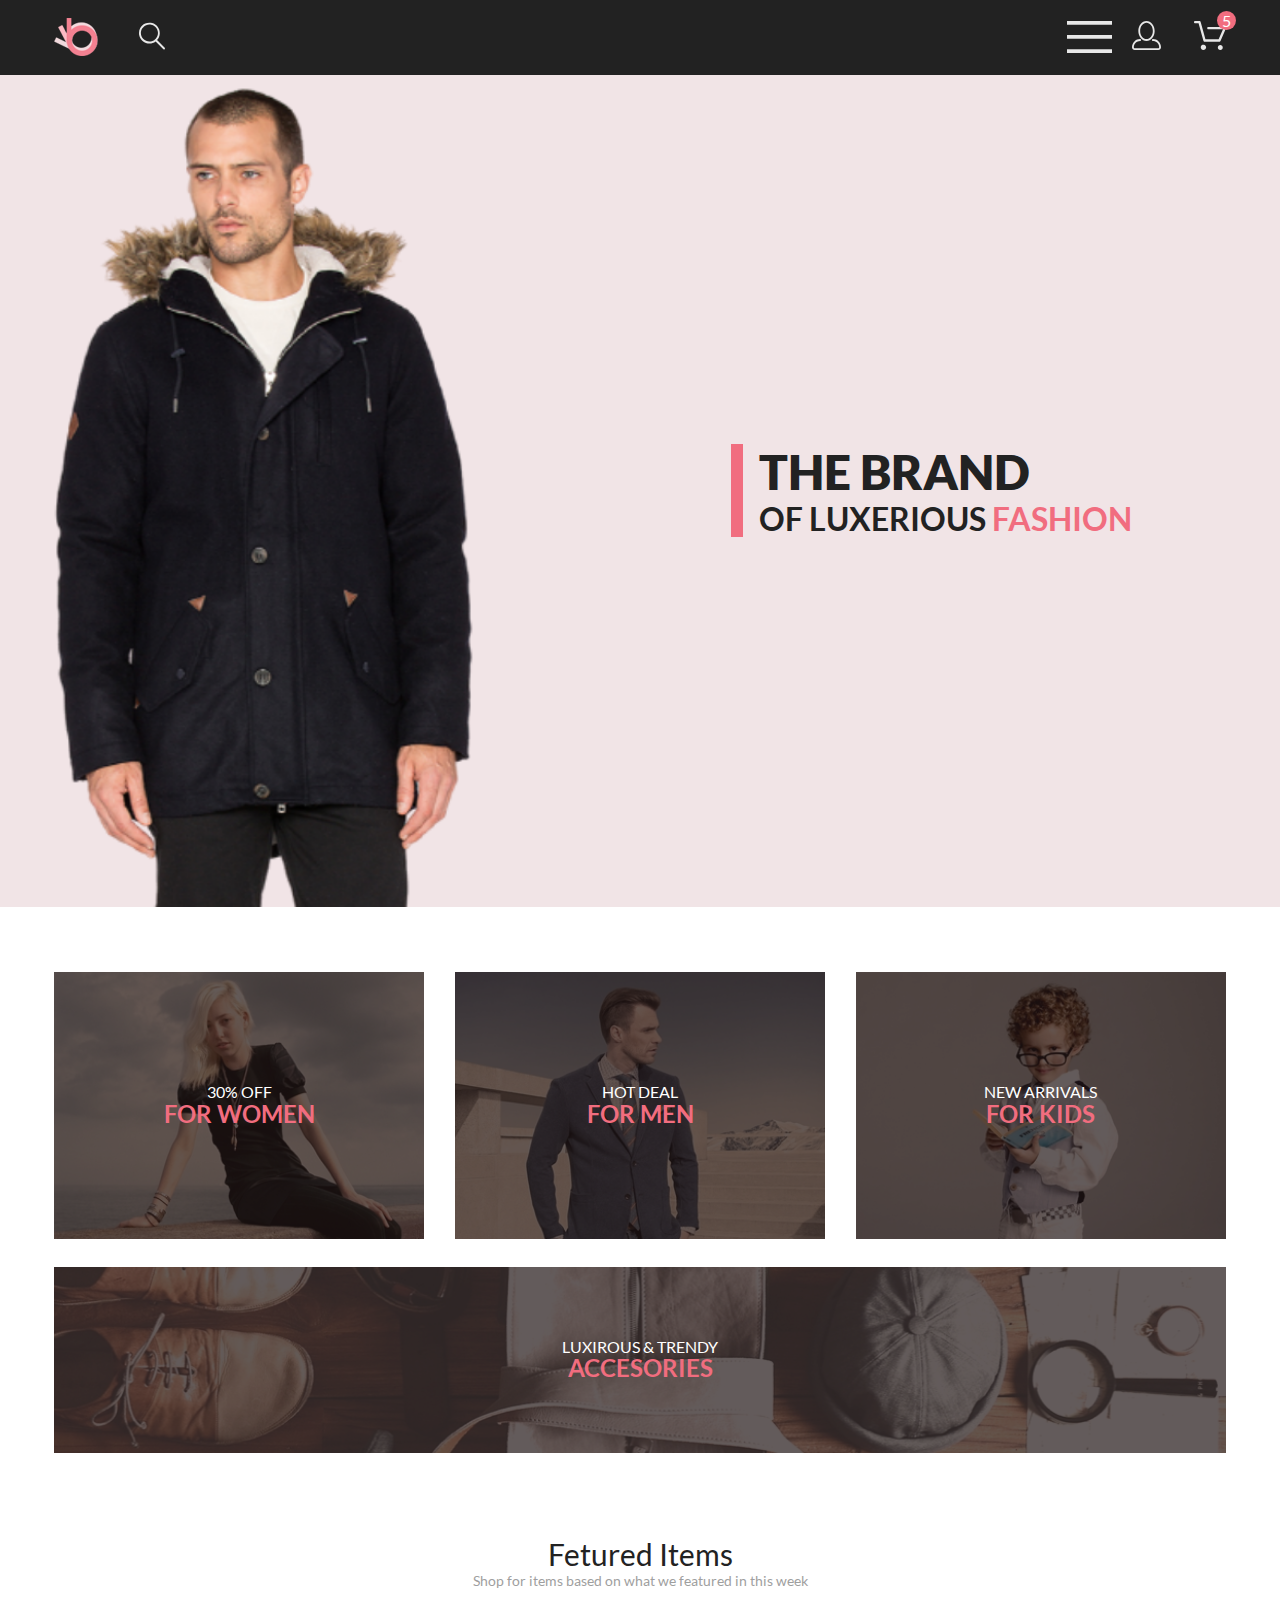
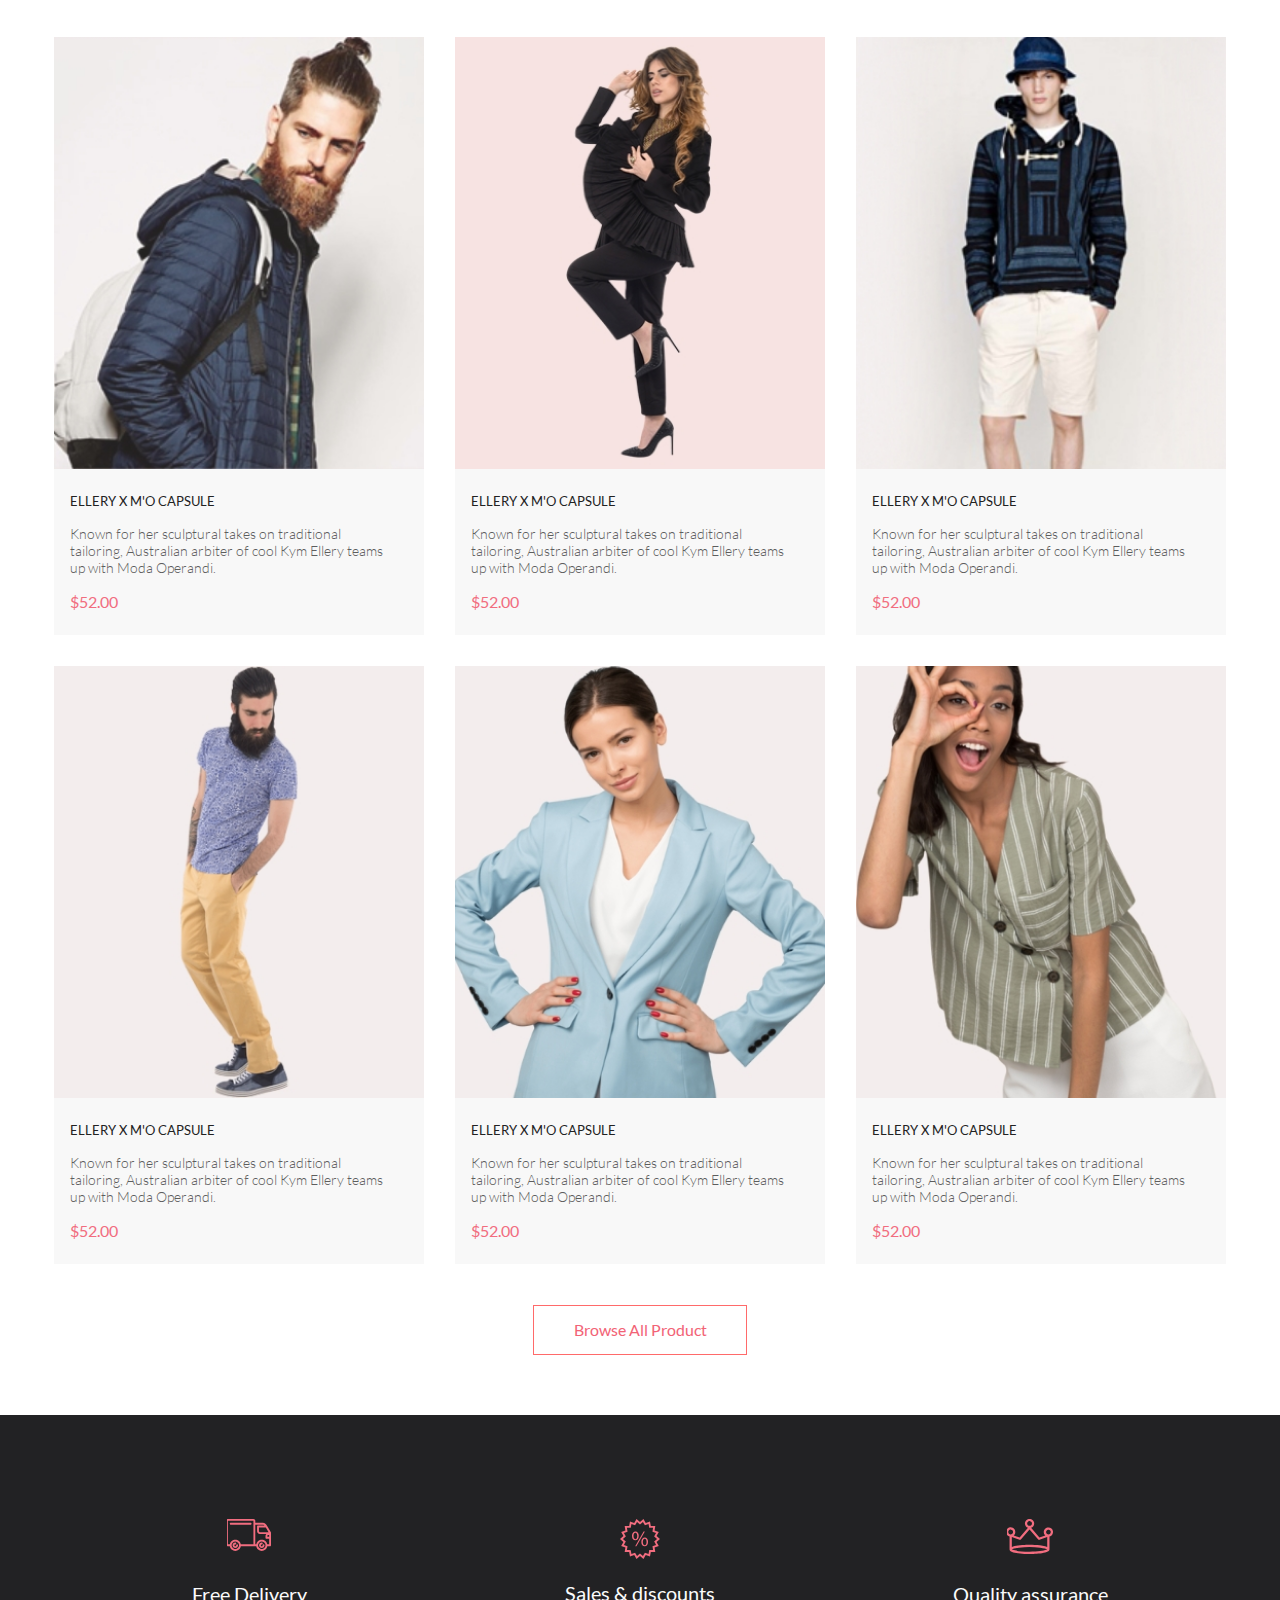
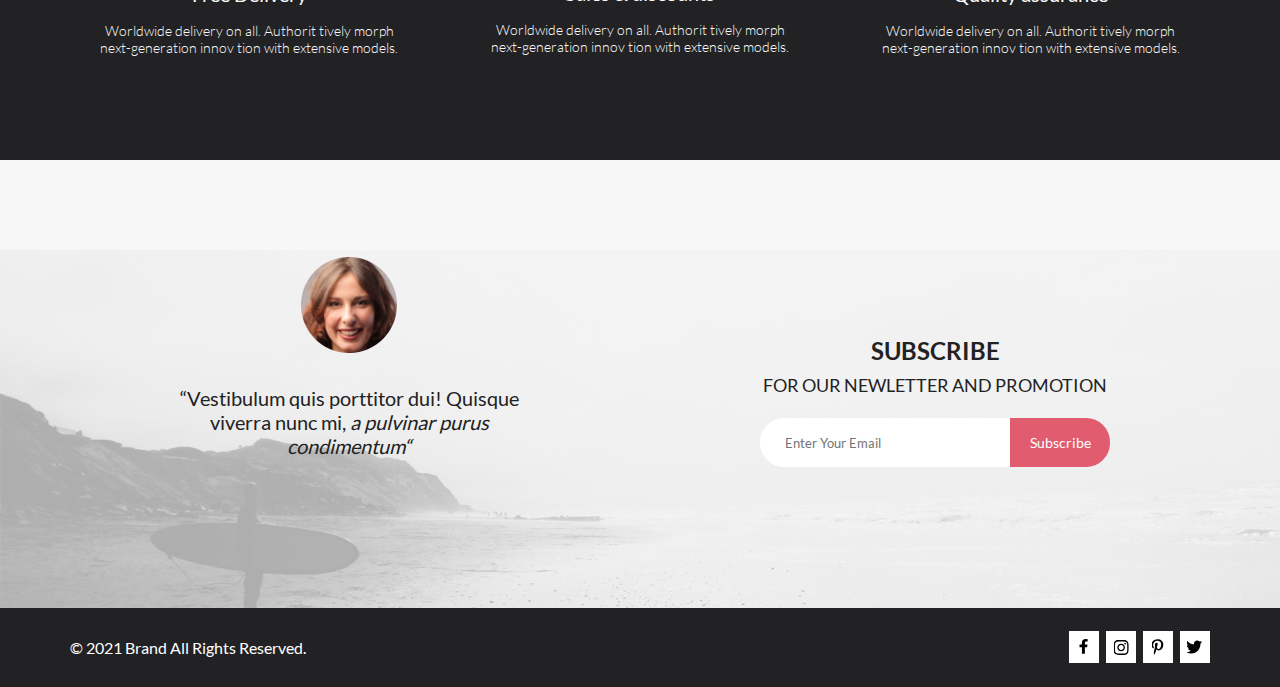
==== commit cce721d9: "added Cart" ====
--- a/index.html
+++ b/index.html
@@ -17,9 +17,7 @@
         <div class="center">
           <div class="header__top_left">
             <img src="./img/header/logo.svg" alt="logo" class="logo" />
-            <img src="./img/header/loupe.svg" alt="loupe"
-              class="loupe"
-            />
+            <img src="./img/header/loupe.svg" alt="loupe" class="loupe" />
           </div>
           <div class="header__top_right">
             <div class="dropdown">
@@ -324,14 +322,18 @@
             </div>
           </div>
         </div>
-        <a class="main__products_button" href="#">Browse All Product</a>
+        <a class="main__products_button btn" href="#">Browse All Product</a>
       </section>
     </main>
 
     <footer class="footer">
       <section class="footer__top">
         <div class="footer__top_item">
-          <img src="./img/footer/icon1.svg" alt="icon" class="footer__top_icon1" />
+          <img
+            src="./img/footer/icon1.svg"
+            alt="icon"
+            class="footer__top_icon1"
+          />
           <h4 class="footer__top_title">Free Delivery</h4>
           <p class="footer__top_text">
             Worldwide delivery on all. Authorit tively morph next-generation
@@ -339,7 +341,11 @@
           </p>
         </div>
         <div class="footer__top_item">
-          <img src="./img/footer/icon2.svg" alt="icon" class="footer__top_icon2" />
+          <img
+            src="./img/footer/icon2.svg"
+            alt="icon"
+            class="footer__top_icon2"
+          />
           <h4 class="footer__top_title">Sales & discounts</h4>
           <p class="footer__top_text">
             Worldwide delivery on all. Authorit tively morph next-generation
@@ -347,7 +353,11 @@
           </p>
         </div>
         <div class="footer__top_item">
-          <img src="./img/footer/icon3.svg" alt="icon" class="footer__top_icon3" />
+          <img
+            src="./img/footer/icon3.svg"
+            alt="icon"
+            class="footer__top_icon3"
+          />
           <h4 class="footer__top_title">Quality assurance</h4>
           <p class="footer__top_text">
             Worldwide delivery on all. Authorit tively morph next-generation
@@ -391,7 +401,9 @@
       </section>
 
       <div class="footer__bottom">
-        <p class="footer__bottom_copyright">© 2021 Brand All Rights Reserved.</p>
+        <p class="footer__bottom_copyright">
+          © 2021 Brand All Rights Reserved.
+        </p>
         <div class="footer__bottom_social">
           <a href="#" class="social_wrop">
             <svg
--- a/css/style.css
+++ b/css/style.css
@@ -30,6 +30,14 @@
   align-items: center;
 }
 
+.btn {
+  display: flex;
+  justify-content: center;
+  align-items: center;
+  transition: all 0.3s;
+  cursor: pointer;
+}
+
 .header__top {
   background-color: rgb(34, 34, 34);
   min-height: 57px;
@@ -38,6 +46,16 @@
 .header__top_left {
   gap: 41px;
   display: flex;
+}
+.header__top_left .loupe, .header__top_left .logo {
+  cursor: pointer;
+  transition: all 0.3s;
+}
+.header__top_left .loupe:hover {
+  transform: scale(1.15);
+}
+.header__top_left .logo:hover {
+  transform: scale(1.08);
 }
 .header__top_right {
   gap: 33px;
@@ -58,6 +76,9 @@
 .header__top_right .dropdown {
   display: flex;
   position: relative;
+}
+.header__top_right .dropdown .menu_img {
+  cursor: pointer;
 }
 .header__top_right .dropdown .menu {
   opacity: 0;
@@ -85,6 +106,7 @@
   line-height: 17px;
   color: rgb(241, 109, 127);
   margin-top: 20px;
+  cursor: pointer;
 }
 .header__top_right .dropdown .menu .menu_list {
   color: rgb(111, 110, 110);
@@ -113,12 +135,12 @@
 }
 .header__main_title .header_title {
   font-weight: 900;
-  font-size: 48px;
+  font-size: 3rem;
   line-height: 116%;
 }
 .header__main_title .subtitle {
   font-weight: 700;
-  font-size: 32px;
+  font-size: 2rem;
   line-height: 116%;
 }
 .header__main_title .subtitle_red {
@@ -192,9 +214,10 @@
 }
 .main__products_container {
   display: grid;
-  grid-template-columns: repeat(3, 1fr);
+  grid-template-columns: repeat(auto-fill, minmax(314px, 370.12px));
   gap: 2.63%;
   padding-bottom: 24px;
+  justify-content: center;
 }
 .main__products_container .products__item {
   display: flex;
@@ -397,6 +420,7 @@
   font-size: 14px;
   line-height: 17px;
   margin-left: -4px;
+  cursor: pointer;
 }
 .footer__bottom {
   display: flex;
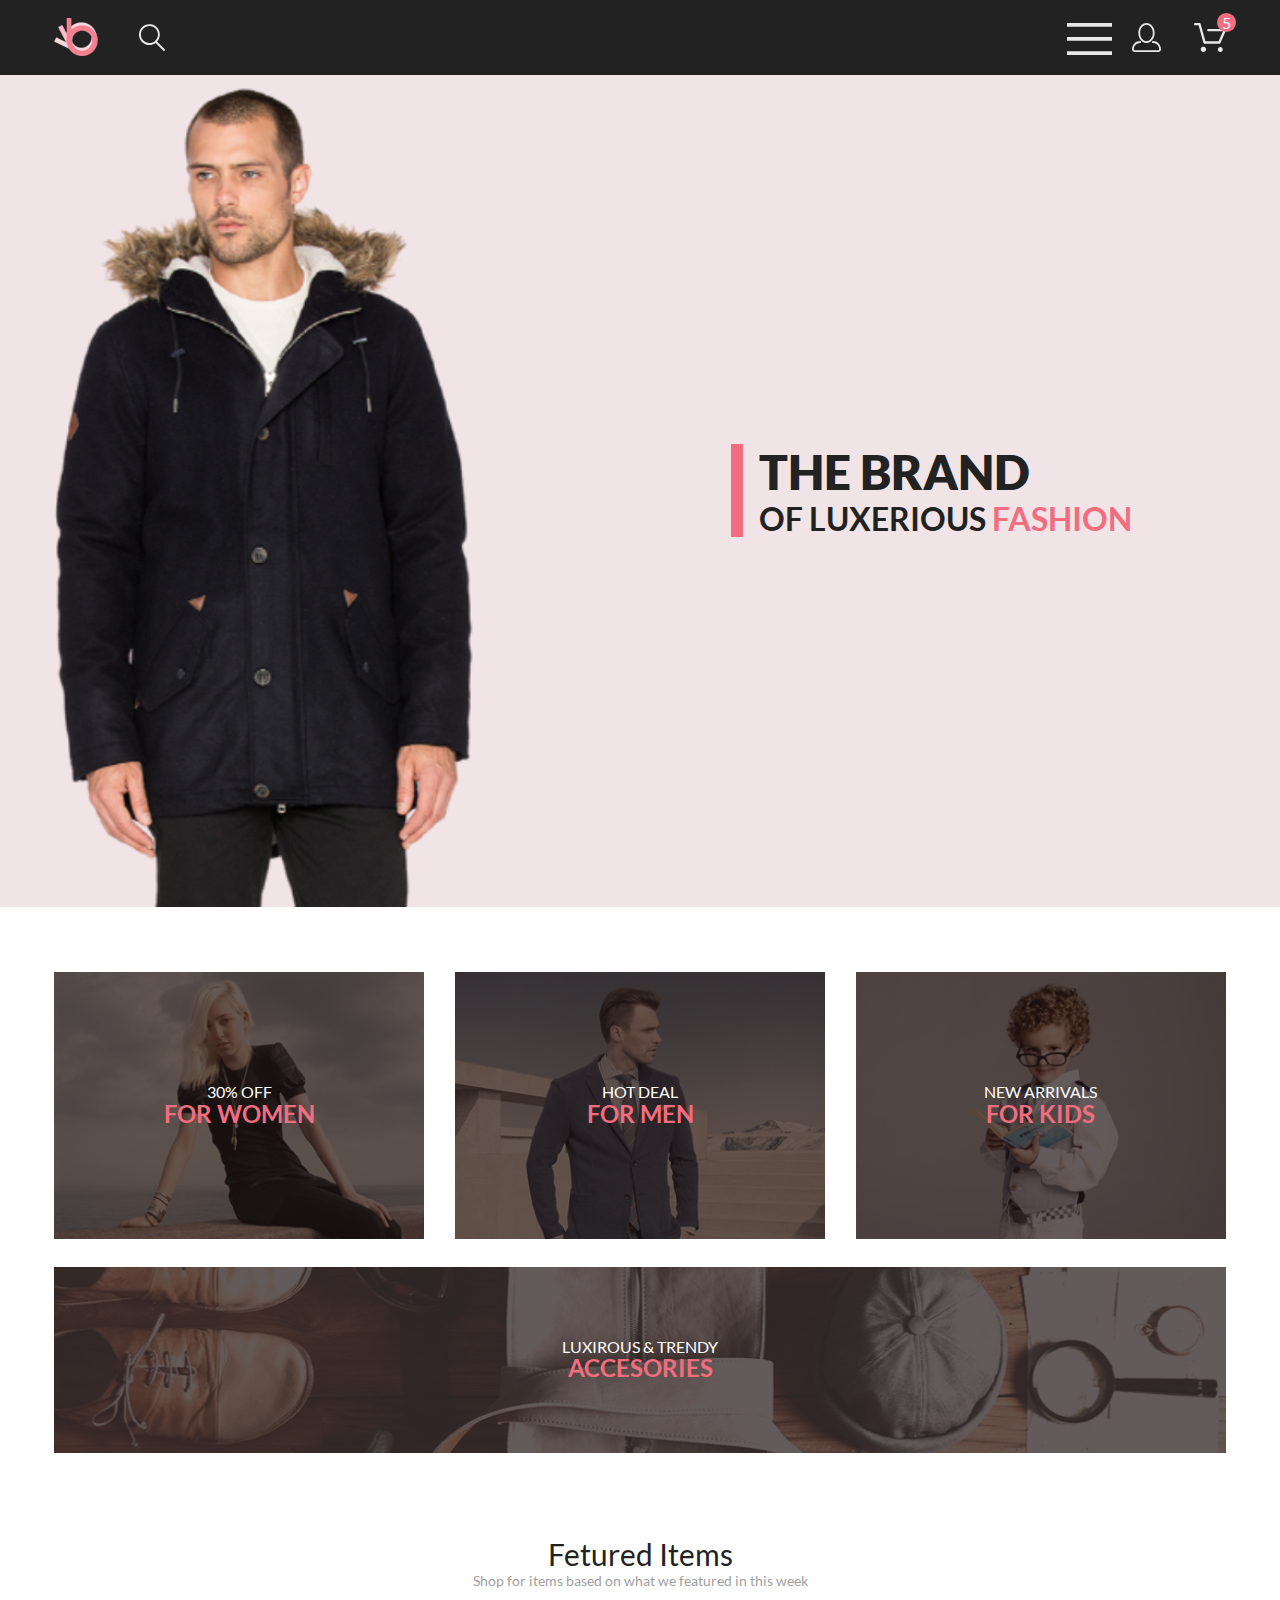
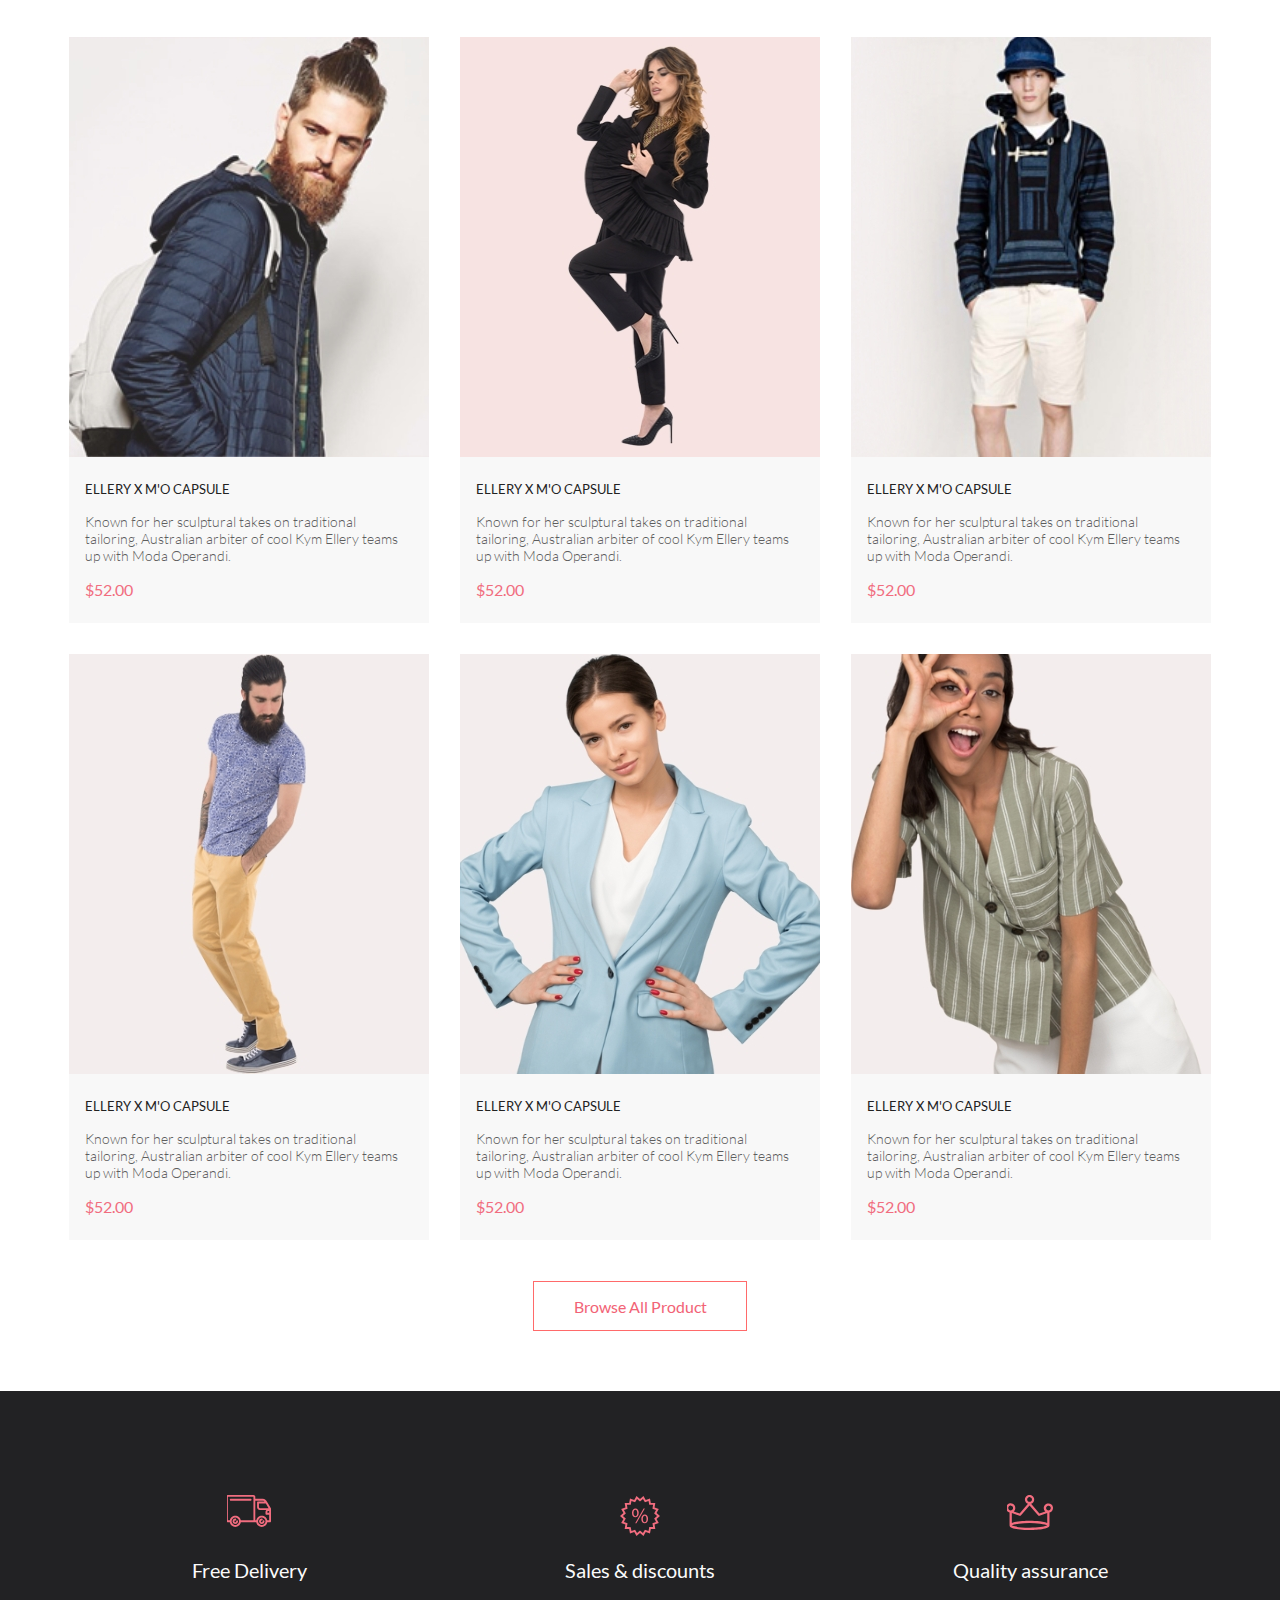
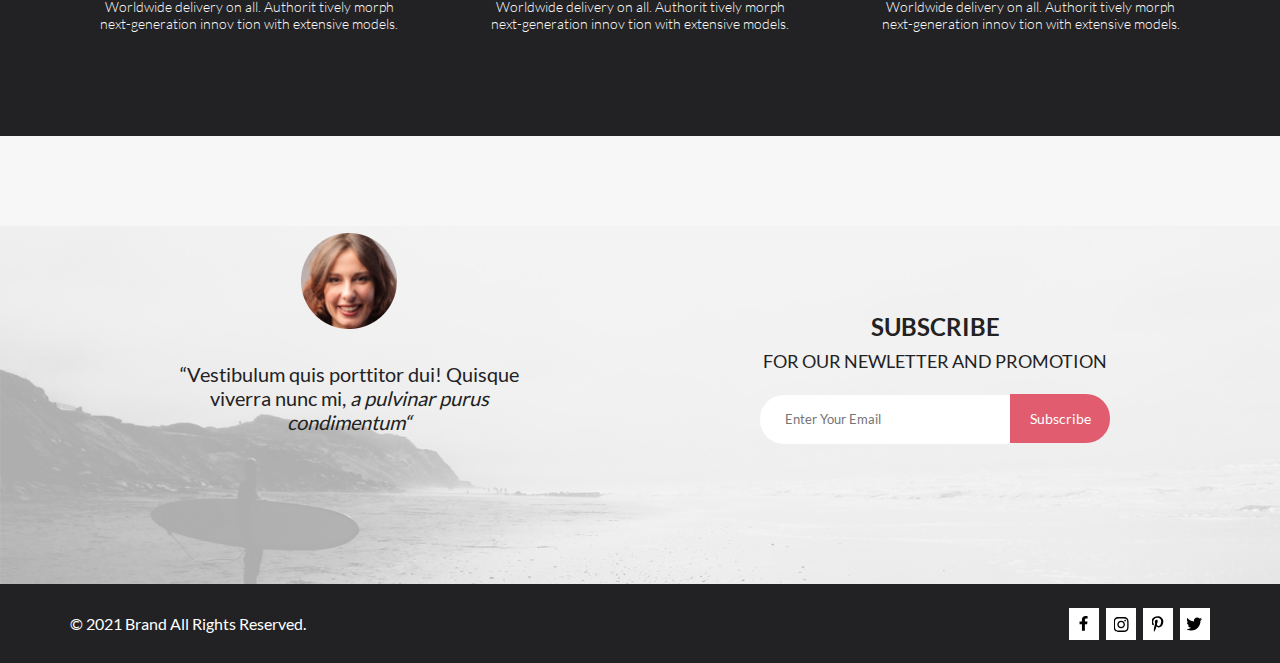
==== commit 63edc764: "iPad for index.html" ====
--- a/index.html
+++ b/index.html
@@ -16,7 +16,7 @@
       <section class="header__top">
         <div class="center">
           <div class="header__top_left">
-            <img src="./img/header/logo.svg" alt="logo" class="logo" />
+            <a href="index.html"><img src="./img/header/logo.svg" alt="logo" class="logo" /></a>
             <img src="./img/header/loupe.svg" alt="loupe" class="loupe" />
           </div>
           <div class="header__top_right">
@@ -86,10 +86,10 @@
                 </details>
               </div>
             </div>
-            <a href="#">
+            <a href="registration.html">
               <img src="./img/header/user.svg" alt="user" class="user" />
             </a>
-            <a href="#">
+            <a href="cart.html">
               <img src="./img/header/basket.svg" alt="basket" class="basket" />
             </a>
             <div class="basket_count">5</div>
@@ -171,7 +171,7 @@
                 </a>
               </div>
             </div>
-            <div class="products__content">
+            <a href="product.html" class="products__content">
               <h4 class="products__name">ELLERY X M'O CAPSULE</h4>
               <p class="products__description">
                 Known for her sculptural takes on traditional tailoring,
@@ -179,7 +179,7 @@
                 Operandi.
               </p>
               <p class="products__price">$52.00</p>
-            </div>
+            </a>
           </div>
           <div class="products__item">
             <div class="producta__img_box">
@@ -199,7 +199,7 @@
                 </a>
               </div>
             </div>
-            <div class="products__content">
+            <a href="product.html" class="products__content">
               <h4 class="products__name">ELLERY X M'O CAPSULE</h4>
               <p class="products__description">
                 Known for her sculptural takes on traditional tailoring,
@@ -207,7 +207,7 @@
                 Operandi.
               </p>
               <p class="products__price">$52.00</p>
-            </div>
+            </a>
           </div>
           <div class="products__item">
             <div class="producta__img_box">
@@ -227,7 +227,7 @@
                 </a>
               </div>
             </div>
-            <div class="products__content">
+            <a href="product.html" class="products__content">
               <h4 class="products__name">ELLERY X M'O CAPSULE</h4>
               <p class="products__description">
                 Known for her sculptural takes on traditional tailoring,
@@ -235,7 +235,7 @@
                 Operandi.
               </p>
               <p class="products__price">$52.00</p>
-            </div>
+            </a>
           </div>
           <div class="products__item">
             <div class="producta__img_box">
@@ -255,7 +255,7 @@
                 </a>
               </div>
             </div>
-            <div class="products__content">
+            <a href="product.html" class="products__content">
               <h4 class="products__name">ELLERY X M'O CAPSULE</h4>
               <p class="products__description">
                 Known for her sculptural takes on traditional tailoring,
@@ -263,7 +263,7 @@
                 Operandi.
               </p>
               <p class="products__price">$52.00</p>
-            </div>
+            </a>
           </div>
           <div class="products__item">
             <div class="producta__img_box">
@@ -283,7 +283,7 @@
                 </a>
               </div>
             </div>
-            <div class="products__content">
+            <a href="product.html" class="products__content">
               <h4 class="products__name">ELLERY X M'O CAPSULE</h4>
               <p class="products__description">
                 Known for her sculptural takes on traditional tailoring,
@@ -291,7 +291,7 @@
                 Operandi.
               </p>
               <p class="products__price">$52.00</p>
-            </div>
+            </a>
           </div>
           <div class="products__item">
             <div class="producta__img_box">
@@ -311,7 +311,7 @@
                 </a>
               </div>
             </div>
-            <div class="products__content">
+            <a href="product.html" class="products__content">
               <h4 class="products__name">ELLERY X M'O CAPSULE</h4>
               <p class="products__description">
                 Known for her sculptural takes on traditional tailoring,
@@ -319,7 +319,7 @@
                 Operandi.
               </p>
               <p class="products__price">$52.00</p>
-            </div>
+            </a>
           </div>
         </div>
         <a class="main__products_button btn" href="#">Browse All Product</a>
@@ -520,5 +520,8 @@
         </div>
       </div>
     </footer>
+
+    <script>
+    </script>
   </body>
 </html>
--- a/css/style.css
+++ b/css/style.css
@@ -47,7 +47,8 @@
   gap: 41px;
   display: flex;
 }
-.header__top_left .loupe, .header__top_left .logo {
+.header__top_left .loupe,
+.header__top_left .logo {
   cursor: pointer;
   transition: all 0.3s;
 }
@@ -214,7 +215,7 @@
 }
 .main__products_container {
   display: grid;
-  grid-template-columns: repeat(auto-fill, minmax(314px, 370.12px));
+  grid-template-columns: repeat(auto-fill, minmax(314px, 360px));
   gap: 2.63%;
   padding-bottom: 24px;
   justify-content: center;
@@ -228,6 +229,7 @@
   display: flex;
 }
 .main__products_container .products__content {
+  display: block;
   padding: 24px 28px 24px 16px;
   text-align: left;
   background-color: rgb(248, 248, 248);
@@ -421,6 +423,10 @@
   line-height: 17px;
   margin-left: -4px;
   cursor: pointer;
+  transition: all 0.3s;
+}
+.footer__main_right .subscribe_btn:hover {
+  font-size: 15px;
 }
 .footer__bottom {
   display: flex;
@@ -462,4 +468,60 @@
 }
 .footer__bottom_social .social_wrop:hover .social_img {
   fill: white;
+}
+
+@media (max-width: 768px) {
+  .header__main_img {
+    width: 24.27vw;
+    margin-left: 80px;
+  }
+  .header__main_title {
+    max-width: 311px;
+    margin-right: 4.17vw;
+  }
+  .header__main_title .header_title {
+    font-size: 2.75rem;
+  }
+  .header__main_title .subtitle {
+    font-size: 1.5rem;
+  }
+  .main__offer {
+    gap: 2.56vw;
+  }
+  .main__offer .box4 {
+    margin-top: 0;
+  }
+  .main__products {
+    margin-top: 155px;
+  }
+  .main__products_subtitle {
+    padding-bottom: 72.7px;
+  }
+  .main__products_container {
+    gap: 2.08vw;
+  }
+  .main__products_button {
+    margin-top: 32.5px;
+    margin-bottom: 64.5px;
+  }
+  .footer__top {
+    flex-direction: column;
+    padding-top: 24px;
+    padding-bottom: 40px;
+  }
+  .footer__main {
+    height: 693px;
+    background-image: url(../img/footer/ipad_fon.jpeg);
+  }
+  .footer__main_transparensy {
+    min-height: 0;
+    height: 100%;
+  }
+  .footer__main_container {
+    flex-direction: column;
+  }
+  .footer__main_left {
+    margin-top: 64px;
+    margin-bottom: 48px;
+  }
 }/*# sourceMappingURL=style.css.map */